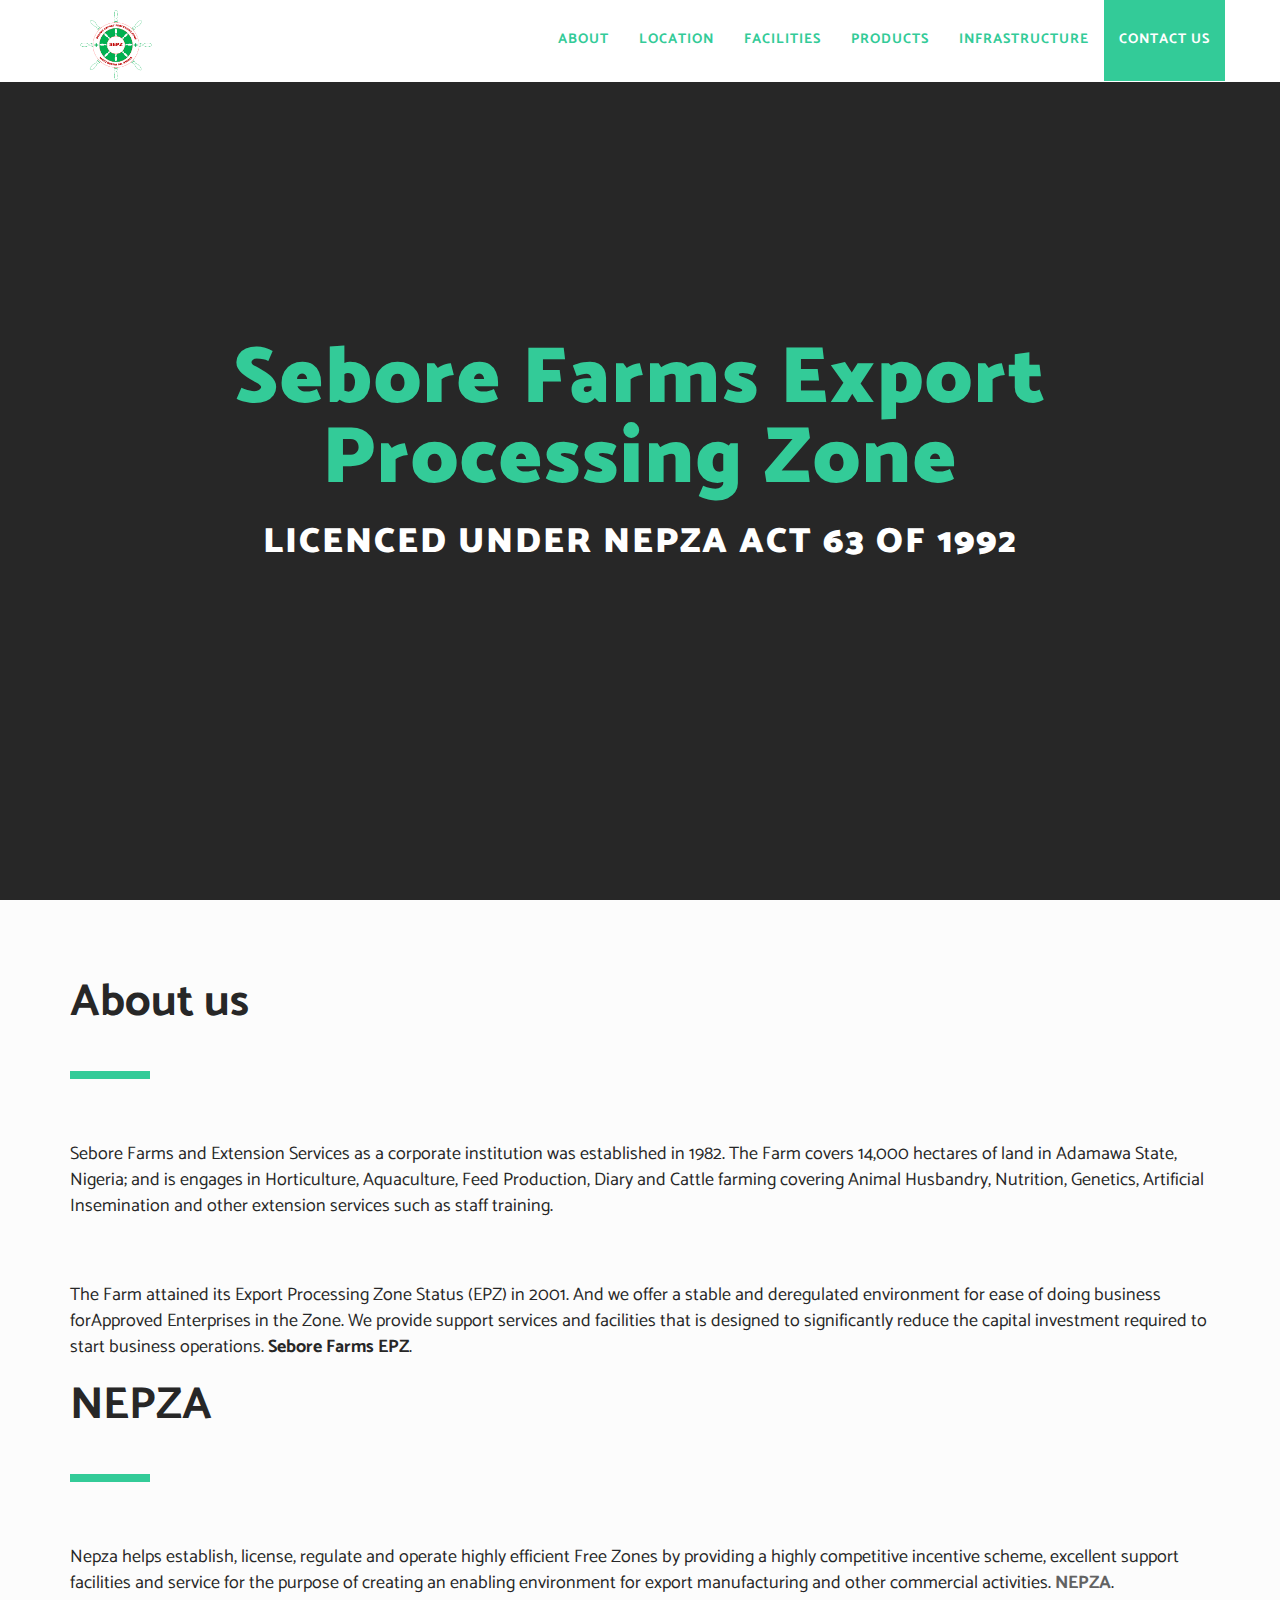
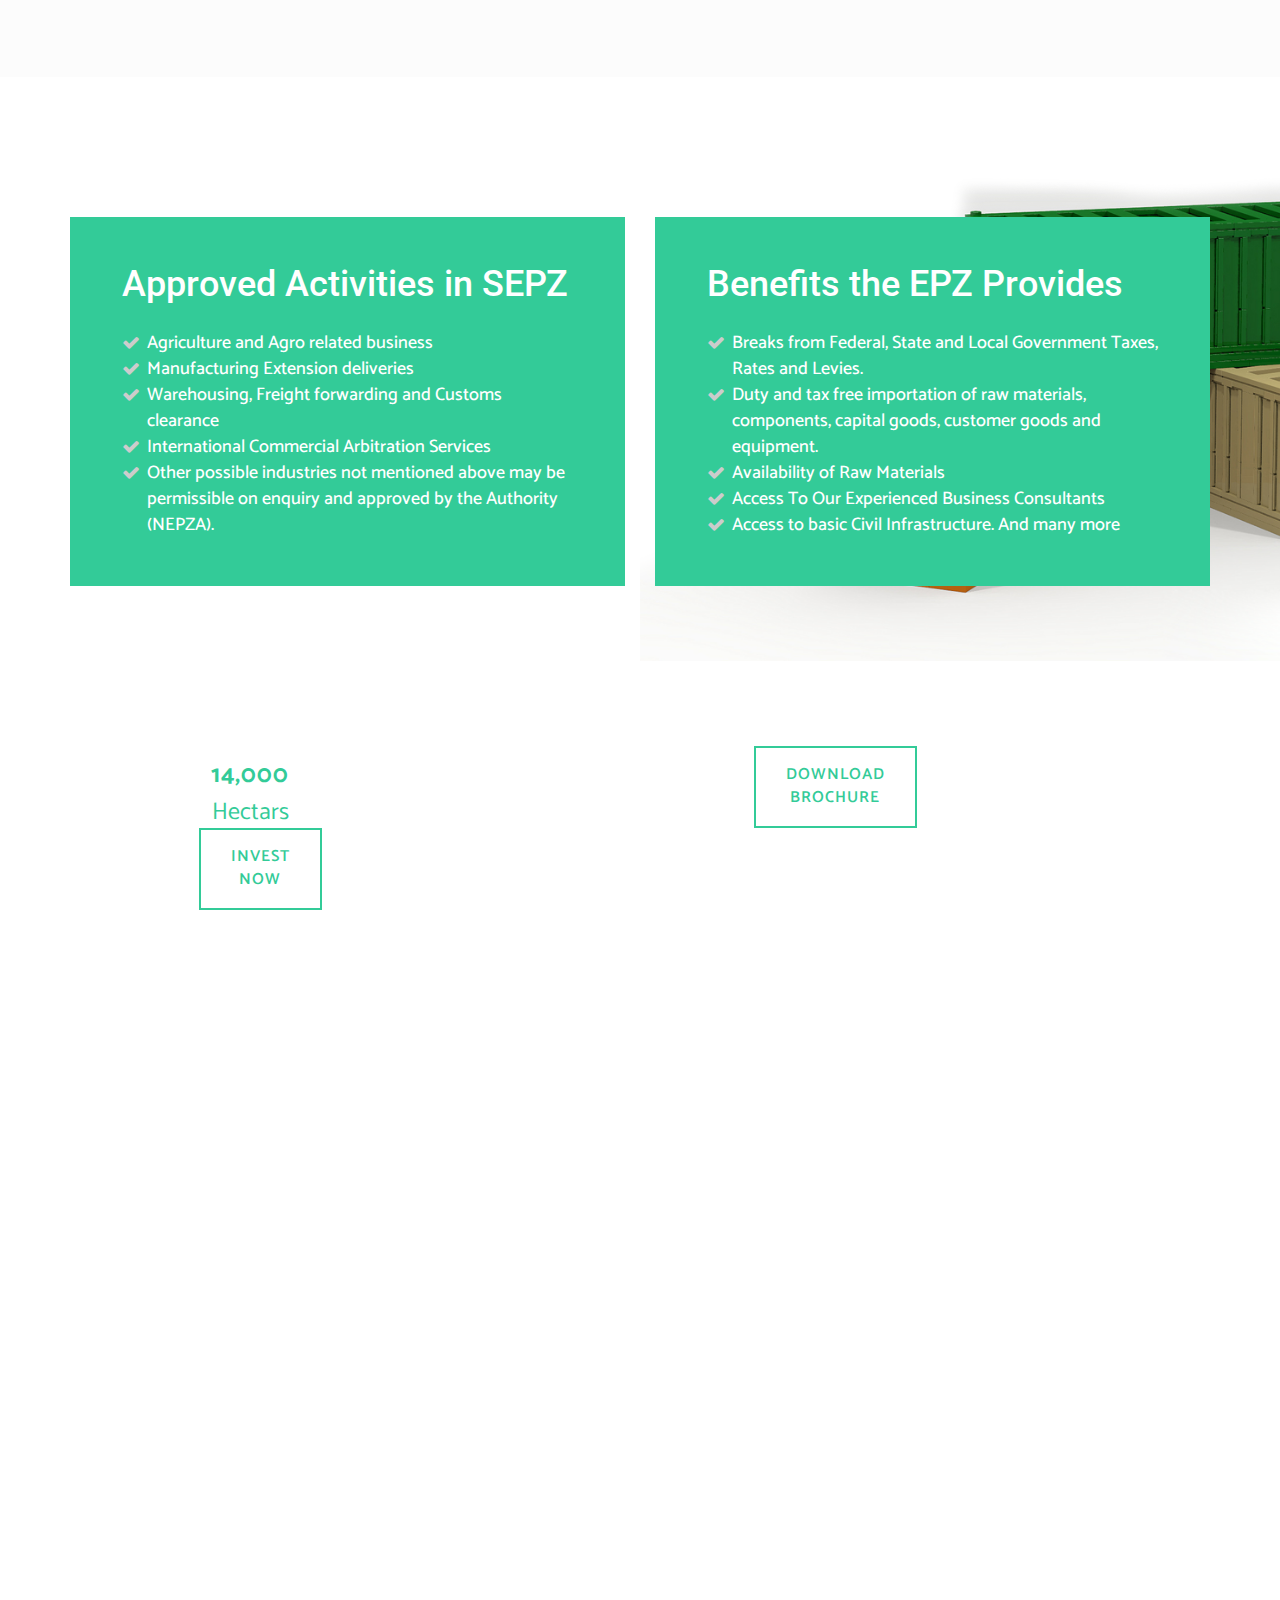
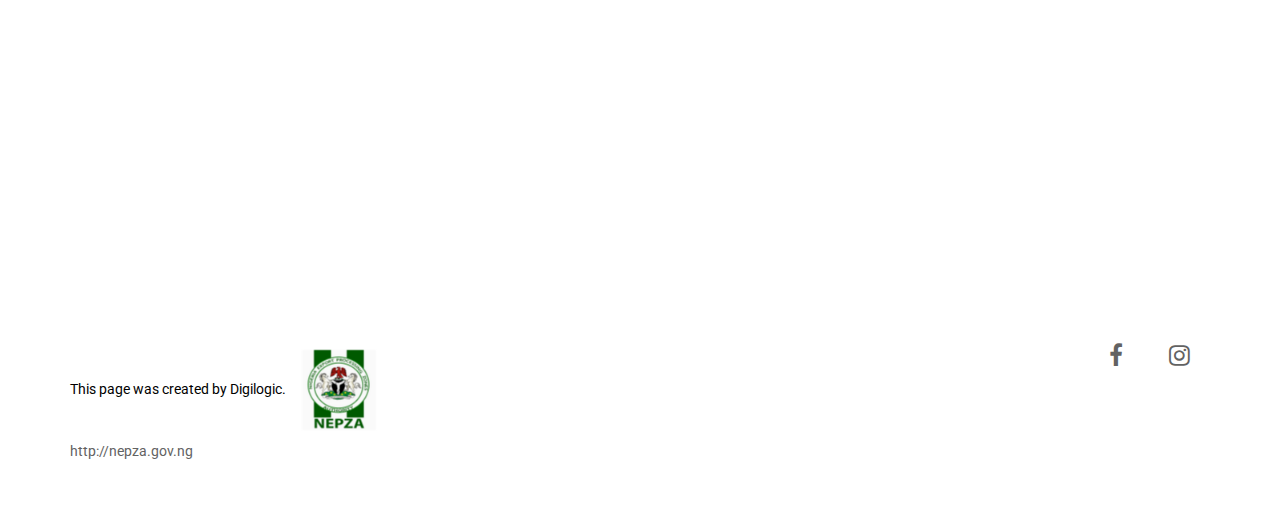
==== index.html @ bd15d23a "update" ====
<!--
Sebore website by Abba Barde
-->

<!DOCTYPE html>
<!--[if lt IE 7]>      <html class="no-js lt-ie9 lt-ie8 lt-ie7" lang="en"> <![endif]-->
<!--[if IE 7]>         <html class="no-js lt-ie9 lt-ie8" lang="en"> <![endif]-->
<!--[if IE 8]>         <html class="no-js lt-ie9" lang="en"> <![endif]-->
<!--[if gt IE 8]><!-->
<html class="no-js" lang="en">
<!--<![endif]-->

<head>
  <meta charset="utf-8">
  <meta name="viewport" content="width=device-width, initial-scale=1.0, maximum-scale=1">
  <meta http-equiv="X-UA-Compatible" content="IE=edge">

  <!-- Title, icon, description and keywords -->
  <title>Sebore EPZ</title>
  <link rel="shortcut icon" href="res/images/Sebore Logo.ico">
  <meta name="description" content="Sebore Farms Export Processing Zone.">
  <meta name="keywords" content="Farm, Sebore, Mayo Belwa, Nigeria, EPZ, Customs, Export">

  <!-- Social media tags -->
  <!-- Open Graph -->
  <meta property="og:title" content="SeboreFarms">
  <meta property="og:description" content="Sebore Farms Export Processing Zone.">
  <meta property="og:image" content="https://sebore-epz.com.com/res/images/logos/light-social.jpg">
  <meta property="og:url" content="https://sebore-epz.com">
  <!-- Twitter -->
  <meta name="twitter:card" content="summary_large_image">
  <meta name="twitter:site" content="@Sebore_farms">
  <!-- Google+ -->
  <meta itemprop="name" content="SeboreFarms">
  <meta itemprop="description" content="Sebore Farms Export Processing Zone.">
  <meta itemprop="image" content="https://sebore-epz.com/res/images/logos/light-social.jpg">

  <!-- Browser themes -->
  <meta name="theme-color" content="#000">

  <!-- Bootstrap -->
  <link rel="stylesheet" href="res/css/bootstrap.min.css">

  <!-- Font Icons -->
  <link rel="stylesheet" href="res/css/font-awesome.min.css">

  <!-- Plugins -->
  <link rel="stylesheet" href="res/css/flickity.min.css">
  <link rel="stylesheet" href="res/css/magnific-popup.css">

  <!-- Main styles -->
  <link rel="stylesheet" href="res/css/main.css">
  <link rel="stylesheet" href="res/css/style.css">
  <link rel="stylesheet" href="res/css/aboutsection.css">

  <!-- Color skin -->
  <link rel="stylesheet" href="res/css/color_red.css">

  <!-- Modernizr JS for IE8 support of HTML5 elements and media queries -->
  <!--[if lt IE 8]>
  <script src="res/js/modernizr.min.js"></script>
  <![endif]-->
</head>

<body id="page-top">
  <!-- Navigation Start -->
  <nav id="navigation" class="navbar navbar-fixed-top bg-white">
    <div class="container">
      <div class="row">
        <div class="navbar-header col-lg-3">
          <button type="button" class="navbar-toggle collapsed" data-toggle="collapse" data-target="#navbar">
            <span class="sr-only">Toggle navigation</span>
            <span class="icon-bar"></span>
            <span class="icon-bar"></span>
            <span class="icon-bar"></span>
          </button>

          <a class="navbar-brand font-family-alt letter-spacing-1 text-extra-large text-uppercase page-scroll" href="#home-bg-slideshow">
            <img class="logo-navbar-dark" src="res/images/Sebore Logo.png" alt="SeboreFarms" href="#home-bg-slideshow"/>
            <img class="logo-navbar-white" src="res/images/Sebore Logo.png" alt="SeboreFarms" href="#home-bg-slideshow"/>
          </a>
        </div>
        <!-- //.navbar-header -->

        <div id="navbar" class="navbar-collapse collapse col-lg-9 pull-right bg-white">
          <ul class="nav navbar-nav font-family-alt letter-spacing-1 text-uppercase font-weight-700">
            <li><a href="#about" class="page-scroll text-green">About</a></li>
            <li><a href="#venue" class="page-scroll line-height-unset text-green">Location</a></li>
            <li><a href="facilities.html" class="page-scroll line-height-unset text-green">Facilities</a></li>
            <li><a href="products.html" class="page-scroll line-height-unset text-green">Products</a></li>
            <li><a href="infrastructure.html" class="page-scroll line-height-unset text-green">Infrastructure</a></li>
            <li class="bg-green">
              <a href="contact.html" class="line-height-unset width-100">
                Contact Us
              </a>
            </li>
          </ul>
        </div>
        <!-- //.navbar-collapse -->
      </div>
      <!-- //.row -->
    </div>
    <!-- //.container -->
  </nav>
  <!-- //Navigation End -->



  <!-- Section - Home Start -->
  <section id="home-bg-slideshow" class="bg-gray-dark-2 height-100 no-padding overflow-hidden width-100">
    <!-- BG Slideshow -->
    <div class="bg-slideshow-wrapper flexslider height-100 no-border no-border-radius no-margin width-100">
      <div class="slides height-100 width-100">
        <div class="bg-cover bg-overlay-green-7 display-block height-100 width-100">
          <div class="display-table height-100 position-absolute position-top position-left width-100">
            <div class="display-table-cell vertical-align-middle">
              <div class="container">
                <div class="row">
                  <div class="col-md-10 col-md-offset-1 text-center">
                    <h2 class="font-family-alt font-weight-900 letter-spacing-2 text-white xs-title-extra-large sm-title-extra-large-3 title-extra-large-5">
                      <span class="text-green">Sebore Farms Export Processing Zone</span>
                    </h2>
                    <br>
                    <h3 class="font-weight-700 letter-spacing-2 text-white xs-title-large sm-title-extra-large title-extra-large-3">

                    </h3>
                    <!-- <p class="font-family-alt text-white sm-title-small title-medium">
                      at
                    </p> -->
                    <h4 class="font-family-alt font-weight-900 letter-spacing-2 text-uppercase text-white xs-title-small sm-title-medium title-extra-large">
                      LICENCED UNDER NEPZA ACT 63 OF 1992
                    </h4>
                    <!-- <br>
                    <a href="/register/" class="btn btn-base-color sm-btn-medium btn-large">
                      Register Now
                    </a> -->
                  </div>
                  <!-- //.col-md-10 -->
                </div>
                <!-- //.row -->
              </div>
              <!-- //.container -->
            </div>
            <!-- //.display-table-cell -->
          </div>
          <!-- //.display-table -->
        </div>
    </div>
    <!-- //.bg-slideshow-wrapper -->
  </section>




  <!-- Section - About Start -->
  <section id="about" class="bg-white-3 pull-up">
    <div class="container">
      <div class="row">
        <div class="col-sm-12 col-md-12">
          <h2 class="font-family-alt font-weight-700 sm-title-large title-extra-large-2 text-gray-dark-2">
            About us
          </h2>
          <span class="bg-green margin-4 no-margin-bottom no-margin-rl separator-line-extra-thick-long"></span>
          <div class="row">
            <div class="col-md-12">
              <p class="font-family-alt margin-5-5 no-margin-bottom no-margin-rl sm-text-large text-extra-large text-gray-dark-2">
                Sebore Farms and Extension Services as a corporate institution was established in 1982. The Farm covers 14,000 hectares of land in Adamawa State, Nigeria; and is engages in Horticulture, Aquaculture, Feed Production, Diary and Cattle farming covering Animal Husbandry, Nutrition, Genetics, Artificial Insemination and other extension services such as staff training.
              </p>

              <p class="font-family-alt margin-5-5 no-margin-bottom no-margin-rl sm-text-large text-extra-large text-gray-dark-2">
                The Farm attained its Export Processing Zone Status (EPZ) in 2001. And we offer a stable and deregulated environment for ease of doing business forApproved Enterprises in the Zone. We provide support services and facilities that is designed to significantly reduce the capital investment required to start business operations.
               <b>Sebore Farms EPZ</b>.

               <!-- <div id="banner-registration" class="col-sm-6 xs-margin-8 xs-no-margin-bottom xs-no-margin-rl text-center">
          <a href="/res/insider_guide.pdf" class="btn btn-outline-green sm-btn-medium btn-large no-margin-rl">
            <span>Download<br>Flyer</span>
          </a>
        </div> -->
              </p>
              <br>
              <h2 class="font-family-alt font-weight-700 sm-title-large title-extra-large-2 text-gray-dark-2">
           NEPZA
          </h2>
          <span class="bg-green margin-4 no-margin-bottom no-margin-rl separator-line-extra-thick-long"></span>
              <p class="font-family-alt margin-5-5 no-margin-bottom no-margin-rl sm-text-large text-extra-large text-gray-dark-2">
                Nepza helps establish, license, regulate and operate highly efficient Free Zones by providing a highly competitive incentive scheme, excellent support facilities and service for the purpose of creating an enabling environment for export manufacturing and other commercial activities.
               <b><a href="http://www.nepza.gov.ng" >NEPZA</a></b>.

            </div>
            <!-- //.col-sm-6 -->
          </div>
          <!-- //.row -->
        </div>
        <!-- //.col-sm-6 -->

        <div class="col-sm-6 col-md-4 col-md-offset-1 xs-margin-8 xs-no-margin-rl xs-no-margin-bottom">
          <div class="testimonial">
            <!-- <div class="bg-white border border-gray-light border-round padding-5 width-100">
              <h4 class="font-weight-700 font-family-alt">
                Project Overview
              </h4>
              <br>
              <p class="no-margin text-gray-dark- text-large">
                Sebore Farms Export Processing Zone (EPZ) is strategically planning to become an industrial Hub for foreign companies looking to establish factories and other production facilities in Nigeria.
                <h5 class="font-weight-600 font-family-alt"> Benefits Sebore EPZ Provides To Investors</h5>
                <ul>
                  <li>Accommodation facilities</li>
                </ul>
              </p>
            </div> -->
            <!-- //.bg-white -->
          </div>
          <!-- //.testimonial -->
        </div>
        <!-- //.col-sm-6 -->
      </div>
    </div>
    <!-- //.container -->
  </section>



  <section class="about-us-wrap section-padding">
    <div class="container">
      <div class="row">

        <div class="col-sm-6 col-xs-12">
          <div class="about-us-content capabilities">
            <div class="about-content-block">
              <h3>Approved Activities in SEPZ</h3>
              <ul class="font-family-alt margin-5-5 no-margin-bottom no-margin-rl sm-text-large text-extra-large ">
                <li>Agriculture and Agro related business</li>
                <li>Manufacturing Extension deliveries</li>
                <li>Warehousing, Freight forwarding and Customs clearance</li>
                <li>International Commercial Arbitration Services</li>
                <li>Other possible industries not mentioned above may be permissible on enquiry and approved by the Authority (NEPZA).</li>
              </ul>
            </div>

          </div><!-- /about-us-content -->
        </div><!--/.col-->

        <div class="col-sm-6 col-xs-12">
          <div class="about-us-content capabilities">
            <div class="about-content-block">
              <h3>Benefits the EPZ Provides</h3>
              <ul class="font-family-alt margin-5-5 no-margin-bottom no-margin-rl sm-text-large text-extra-large">
                <li>Breaks from Federal, State and Local Government Taxes, Rates and Levies.</li>
                <li>Duty and tax free importation of raw materials, components, capital goods, customer goods and equipment.</li>
                <li>Availability of Raw Materials</li>
                <li>Access To Our Experienced Business Consultants</li>
                <li>Access to basic Civil Infrastructure. And many more</li>
              </ul>
            </div>

          </div><!-- /about-us-content -->
        </div><!--/.col-->

      </div><!-- /.row -->
    </div><!-- /.container -->

  </section>
  <!-- /About-us-wrap -->

  <!-- Section - Event banner start -->
  <section id="event-banner" class="bg-white pull-up">
    <div class="container">
      <div class="row">
        <div class="col-sm-4 text-center">
          <!-- <i class="fa fa-map display-block text-green title-extra-large-2"></i> -->
          <span style="font-size: 24px !important;" class="display-block font-family-alt text-green font-weight-700 letter-spacing-1 margin-5 no-margin-bottom no-margin-rl text-large text-uppercase">
            14,000
          </span>
          <p style="font-size: 24px !important;" class="margin-3 font-family-alt text-green no-margin-bottom no-margin-rl title-small text-gray-dark-2 ">
             Hectars<br>

          </p>
        </div>


        <div id="banner-registration" class="col-sm-4 text-center">
          <a href="Brochure.pdf" target="_blank" class="btn btn-outline-green sm-btn-medium btn-large no-margin-rl">
            <span>Download<br>Brochure</span>
          </a>
        </div>

      </div>

      <div id="banner-registration" class="col-sm-4 text-center">
        <a href="SEBORE EPZ INVESTORS APPLICATION FORM.pdf" target="_blank" class="btn btn-outline-green sm-btn-medium btn-large no-margin-rl">
          <span>Invest<br>Now</span>
        </a>
      </div>

    </div>

    </div>
  </section>
  <!-- //Section - Event banner end -->

  <section id="venue" class="bg-cover bg-overlay-green-4 display-table height-100 no-padding width-100">
    <div class="display-table-cell vertical-align-middle">
      <div class="container">
        <div class="row">
          <div class="col-md-8 col-md-offset-2 text-center">
            <h3 class="display-block font-family-alt font-weight-900 letter-spacing-2 text-uppercase text-white xs-title-extra-large-4 title-extra-large-4">
              Location
            </h3>
            <br>
            <p class="font-family-alt letter-spacing-1 margin-3 no-margin-bottom no-margin-rl text-white xs-title-small title-large text-uppercase font-weight-700">
              Mayo Belwa,<br>
              Adamawa
            </p>
            <br>
            <a href="https://goo.gl/maps/7FGBiSZ8nSP2" target="_blank"
                class="btn btn-outline-white sm-btn-medium btn-large margin-4-5 no-margin-bottom no-margin-rl">
              View location on map
            </a>
          </div>
          <!-- //.col-md-8 -->
        </div>
        <!-- //.row -->
      </div>
      <!-- //.container -->
    </div>
    <!-- //.display-table-cell -->
  </section>
  <!-- //Section - Venue End -->


  <!-- Footer Start -->
  <footer class="footer bg-white">
    <div class="container">
      <div class="row">
        <div class="col-sm-4">

          <!-- //.footer-logo -->
          <p class="disclaimer xs-text-center">
            This page was created by Digilogic.
            <img src="res/images/nepzalogo.png" height="100px" width="100px">
            <a href="#">http://nepza.gov.ng</a>
          </p>
          <!-- //.disclaimer -->
        </div>
        <!-- //.col-sm-4 -->

        <div class="col-sm-8">
          <div class="footer-social text-right">
            <ul class="list-inline list-unstyled no-margin xs-text-center xs-title-small title-medium">
              <li><a href="https://facebook.com/SeboreFarms"><i class="fa fa-facebook"></i></a></li>
              <li><a href="https://instagram.com/SeboreFarms"><i class="fa fa-instagram"></i></a></li>
            </ul>
          </div>
          <!-- //.footer-social -->
        </div>
        <!-- //.col-sm-8 -->
      </div>
      <!-- //.row -->
    </div>
    <!-- //.container -->
  </footer>
  <!-- //Footer End -->


  <!-- Scroll to top -->
  <a href="#page-top" class="page-scroll scroll-to-top"><i class="fa fa-angle-up"></i></a>


  <!-- jQuery -->
  <script src="res/js/jquery.min.js"></script>

  <!-- Bootstrap -->
  <script src="res/js/bootstrap.min.js"></script>

  <!-- Plugins -->
  <script src="res/js/pace.min.js"></script>
  <script src="res/js/debouncer.min.js"></script>
  <script src="res/js/jquery.easing.min.js"></script>
  <script src="res/js/jquery.inview.min.js"></script>
  <script src="res/js/jquery.matchHeight.js"></script>
  <script src="res/js/isotope.pkgd.min.js"></script>
  <script src="res/js/imagesloaded.pkgd.min.js"></script>
  <script src="res/js/flickity.pkgd.min.js"></script>
  <script src="res/js/jquery.magnific-popup.min.js"></script>
  <script src="res/js/jquery.validate.min.js"></script>

  <!-- BG slideshow -->
  <script src="res/js/jquery.flexslider.min.js"></script>

  <!-- BG Parallax JS -->
  <script src="res/js/TweenMax.min.js"></script>
  <script src="res/js/ScrollMagic.min.js"></script>
  <script src="res/js/animation.gsap.min.js"></script>

  <!-- Theme -->
  <script src="res/js/main.js"></script>

  <!-- Countdown -->
  <script src="res/js/jquery.countdown.min.js"></script>
  <script src="res/js/countdown.js"></script>

</body>

</html>
---- res/css/main.css ----
@import url(https://fonts.googleapis.com/css?family=Roboto:300,400,700);
@import url(https://fonts.googleapis.com/css?family=Catamaran:400,700,900);

body,
html,
ul {
  margin: 0;
  padding: 0
}
ol {
  padding-left: 0
}

.features-box p,
img {
  -webkit-backface-visibility: hidden
}

body,
html {
  height: 100%
}

body {
  color: #000;
  font-family: Roboto, sans-serif;
  font-size: 14px;
  -webkit-font-smoothing: antialiased;
  line-height: 23px;
  overflow-x: hidden
}

p {
  font-size: 16px
}

a,
a:active {
  color: #626262;
  text-decoration: none
}

a:focus,
a:hover {
  color: #272727;
  text-decoration: none
}

a:focus {
  outline: 0!important
}

img {
  height: auto;
  max-width: 100%;
  padding:10px;
}

video {
  background-size: cover;
  display: table-cell;
  vertical-align: middle;
  width: 100%
}

dl,
ol,
ul {
  list-style-position: outside
}

ul {
  list-style: none
}

iframe {
  border: 0
}

input,
select,
textarea {
  letter-spacing: 1px;
  margin: 0 0 20px;
  max-width: 100%;
  padding: 8px 15px;
  resize: none;
  width: 100%;
  border: 2px solid rgba(0, 0, 0, .13)!important;
  font-size: 13px
}

input[type=button],
input[type=text],
input[type=email],
input[type=search],
input[type=password],
input[type=submit],
select,
textarea {
  -webkit-appearance: none;
  -moz-appearance: none;
  appearance: none;
  border-radius: 0;
  -webkit-transition: border .2s ease-in-out;
  -moz-transition: border .2s ease-in-out;
  -o-transition: border .2s ease-in-out;
  transition: border .2s ease-in-out;
  padding: 12px 24px
}

input:focus,
textarea:focus {
  border: 1px solid #989898;
  outline: 0
}

input[type=submit] {
  width: auto
}

select {
  color: #272727;
  outline: 0
}

select::-ms-expand {
  display: none
}

.select-wrapper {
  background: url(../images/icons/select-arrow.png) 97% 50% no-repeat #fff;
  box-shadow: none;
  margin-bottom: 20px;
  overflow: hidden;
  width: 100%
}

.select-wrapper select {
  background-color: transparent;
  background-image: none;
  cursor: pointer;
  margin-bottom: 0
}

form .error {
  border-color: #c00!important
}

form label.error {
  display: none!important
}

::selection {
  background: #dfdfdf;
  color: #000
}

::-moz-selection {
  background: #dfdfdf;
  color: #000
}

::-webkit-input-placeholder {
  color: #666!important;
  font-size: 13px;
  text-overflow: ellipsis
}

:-moz-placeholder {
  color: #666!important;
  font-size: 13px;
  opacity: 1;
  text-overflow: ellipsis
}

:-ms-input-placeholder {
  color: #666!important;
  font-size: 13px;
  opacity: 1;
  text-overflow: ellipsis
}

::-webkit-scrollbar {
  width: 12px
}

::-webkit-scrollbar-track {
  -webkit-box-shadow: inset 0 0 6px rgba(0, 0, 0, .3);
  -moz-box-shadow: inset 0 0 6px rgba(0, 0, 0, .3);
  box-shadow: inset 0 0 6px rgba(0, 0, 0, .3)
}

::-webkit-scrollbar-thumb {
  background: rgba(210, 210, 210, .8);
  -webkit-box-shadow: inset 0 0 6px rgba(0, 0, 0, .5);
  -moz-box-shadow: inset 0 0 6px rgba(0, 0, 0, .5);
  box-shadow: inset 0 0 6px rgba(0, 0, 0, .5)
}

::-webkit-scrollbar-thumb:window-inactive {
  background: rgba(210, 210, 210, .4)
}

h1,
h2,
h3,
h4,
h5,
h6 {
  margin: 0;
  padding: 0
}

.text-extra-small {
  font-size: 10px!important;
  line-height: 15px!important
}

.text-small {
  font-size: 11px!important;
  line-height: 20px!important
}

.text-medium {
  font-size: 14px!important;
  line-height: 22px!important
}

.text-large {
  font-size: 15px!important;
  line-height: 24px!important
}

.text-extra-large {
  font-size: 18px!important;
  line-height: 26px!important
}

.title-small {
  font-size: 20px!important;
  line-height: 30px!important
}

.title-medium {
  font-size: 24px!important;
  line-height: 32px!important
}

.title-large {
  font-size: 28px!important;
  line-height: 34px!important
}

.title-extra-large {
  font-size: 35px!important;
  line-height: 38px!important
}

.title-extra-large-2 {
  font-size: 45px!important;
  line-height: 45px!important
}

.title-extra-large-3 {
  font-size: 50px!important;
  line-height: 50px!important
}

.title-extra-large-4 {
  font-size: 70px!important;
  line-height: 70px!important
}

.title-extra-large-5 {
  font-size: 80px!important;
  line-height: 80px!important
}

.title-big {
  font-size: 100px!important;
  line-height: 100px!important
}

.title-big-2 {
  font-size: 125px!important;
  line-height: 125px!important
}

.title-big-3 {
  font-size: 150px!important;
  line-height: 150px!important
}

.font-family-base {
  font-family: Roboto, sans-serif!important
}

.btn,
.font-family-alt {
  font-family: Catamaran, sans-serif!important
}

.font-weight-100 {
  font-weight: 100!important
}

.font-weight-300 {
  font-weight: 300!important
}

.font-weight-400 {
  font-weight: 400!important
}

.font-weight-600 {
  font-weight: 600!important
}

.font-weight-700 {
  font-weight: 700!important
}

.font-weight-900 {
  font-weight: 900!important
}

.letter-spacing-1 {
  letter-spacing: 1px!important
}

.letter-spacing-2 {
  letter-spacing: 2px!important
}

.letter-spacing-3 {
  letter-spacing: 3px!important
}

.letter-spacing-4 {
  letter-spacing: 4px!important
}

.letter-spacing-5 {
  letter-spacing: 5px!important
}

.letter-spacing-6 {
  letter-spacing: 6px!important
}

.letter-spacing-7 {
  letter-spacing: 7px!important
}

.letter-spacing-8 {
  letter-spacing: 8px!important
}

.letter-spacing-9 {
  letter-spacing: 9px!important
}

.letter-spacing-10 {
  letter-spacing: 10px!important
}

.no-letter-spacing {
  letter-spacing: 0!important
}

.line-height-none {
  line-height: 0!important
}

.line-height-unset {
  line-height: unset!important
}

.text-decoration-line-through {
  text-decoration: line-through!important
}

.text-decoration-underline {
  text-decoration: underline!important
}

.text-transform-none {
  text-transform: none!important
}

.text-transform-unset {
  text-transform: unset!important
}

.word-wrap {
  word-wrap: break-word
}

.bg-cover,
.bg-fix,
.bg-parallax {
  background-repeat: no-repeat!important;
  overflow: hidden;
  background-position: center center!important;
  position: relative;
  background-size: cover!important
}

.bg-fix {
  -webkit-animation-duration: 0s;
  -webkit-animation-fill-mode: none;
  background-attachment: fixed!important
}

.bg-parallax {
  height: 150%;
  top: -75%
}

.bg-position-top {
  background-position: right top!important
}

.bg-position-right {
  background-position: right center!important
}

.bg-position-left {
  background-position: left center!important
}

.bg-hover-transparent:hover {
  background-color: transparent!important
}

.bg-overlay-black-1,
.bg-overlay-black-2,
.bg-overlay-black-3,
.bg-overlay-black-4,
.bg-overlay-black-5,
.bg-overlay-black-6,
.bg-overlay-black-7,
.bg-overlay-black-8,
.bg-overlay-black-9,
.bg-overlay-gray-1,
.bg-overlay-gray-2,
.bg-overlay-gray-3,
.bg-overlay-gray-4,
.bg-overlay-gray-5,
.bg-overlay-gray-6,
.bg-overlay-gray-7,
.bg-overlay-gray-8,
.bg-overlay-gray-9 {
  position: relative
}

.bg-overlay-black-1:before,
.bg-overlay-black-2:before,
.bg-overlay-black-3:before,
.bg-overlay-black-4:before,
.bg-overlay-black-5:before,
.bg-overlay-black-6:before,
.bg-overlay-black-7:before,
.bg-overlay-black-8:before,
.bg-overlay-black-9:before,
.bg-overlay-gray-1:before,
.bg-overlay-gray-2:before,
.bg-overlay-gray-3:before,
.bg-overlay-gray-4:before,
.bg-overlay-gray-5:before,
.bg-overlay-gray-6:before,
.bg-overlay-gray-7:before,
.bg-overlay-gray-8:before,
.bg-overlay-gray-9:before {
  content: '';
  display: block;
  height: 100%;
  left: 0;
  position: absolute;
  top: 0;
  width: 100%
}

.bg-overlay-black-1:before {
  background: rgba(0, 0, 0, .1)!important
}

.bg-overlay-black-2:before {
  background: rgba(0, 0, 0, .2)!important
}

.bg-overlay-black-3:before {
  background: rgba(0, 0, 0, .3)!important
}

.bg-overlay-black-4:before {
  background: rgba(0, 0, 0, .4)!important
}

.bg-overlay-black-5:before {
  background: rgba(0, 0, 0, .5)!important
}

.bg-overlay-black-6:before {
  background: rgba(0, 0, 0, .6)!important
}

.bg-overlay-black-7:before {
  background: rgba(0, 0, 0, .7)!important
}

.bg-overlay-black-8:before {
  background: rgba(0, 0, 0, .8)!important
}

.bg-overlay-black-9:before {
  background: rgba(0, 0, 0, .9)!important
}

.bg-overlay-gray-1:before {
  background: rgba(37, 37, 37, .1)!important
}

.bg-overlay-gray-2:before {
  background: rgba(37, 37, 37, .2)!important
}

.bg-overlay-gray-3:before {
  background: rgba(37, 37, 37, .3)!important
}

.bg-overlay-gray-4:before {
  background: rgba(37, 37, 37, .4)!important
}

.bg-overlay-gray-5:before {
  background: rgba(37, 37, 37, .5)!important
}

.bg-overlay-gray-6:before {
  background: rgba(37, 37, 37, .6)!important
}

.bg-overlay-gray-7:before {
  background: rgba(37, 37, 37, .7)!important
}

.bg-overlay-gray-8:before {
  background: rgba(37, 37, 37, .8)!important
}

.bg-overlay-gray-9:before {
  background: rgba(37, 37, 37, .9)!important
}

.border {
  border: 1px solid rgba(0, 0, 0, .1)!important
}

.border-top {
  border-top: 1px solid rgba(0, 0, 0, .1)
}

.border-right {
  border-right: 1px solid rgba(0, 0, 0, .1)
}

.border-bottom {
  border-bottom: 1px solid rgba(0, 0, 0, .1)
}

.border-left {
  border-left: 1px solid rgba(0, 0, 0, .1)
}

.border-thick {
  border-width: 2px!important
}

.border-medium-thick {
  border-width: 3px!important
}

.border-extra-thick {
  border-width: 4px!important
}

.no-border-tb,
.no-border-top {
  border-top: none!important
}

.no-border-bottom,
.no-border-tb {
  border-bottom: none!important
}

.no-border-right,
.no-border-rl {
  border-right: none!important
}

.no-border-left,
.no-border-rl {
  border-left: none!important
}

.border-circle {
  border-radius: 50%!important
}

.border-round {
  border-radius: 3px!important
}

.no-border {
  border: none!important
}

.no-border-radius {
  border-radius: 0!important
}

.button {
  margin-top: 0;
  margin-bottom: 0
}

.btn {
  border: 2px solid transparent;
  border-radius: 0;
  display: inline-block;
  font-size: 12px;
  font-weight: 600;
  letter-spacing: 1px;
  margin-right: 15px;
  padding: 8px 20px 9px;
  text-transform: uppercase;
  width: auto;
  -webkit-transition: all .2s ease-in-out;
  -moz-transition: all .2s ease-in-out;
  -o-transition: all .2s ease-in-out;
  transition: all .2s ease-in-out
}

.btn:hover {
  background-color: transparent
}

.btn:focus {
  border-width: 2px!important
}

.btn i {
  margin-right: 5px
}

.btn-round {
  border-radius: 4px!important
}

.btn.btn-extra-small {
  font-size: 9px;
  padding: 4px 12px 3px
}

.btn.btn-small {
  font-size: 11px;
  padding: 5px 14px
}

.btn.btn-medium {
  font-size: 14px;
  padding: 10px 22px
}

.btn.btn-large {
  font-size: 16px;
  padding: 16px 30px
}

.btn.btn-extra-large {
  font-size: 18px;
  padding: 18px 35px
}

.btn.btn-hover-transparent:hover {
  background-color: transparent!important
}

.btn.btn-border-thin,
.btn.btn-border-thin:focus {
  border-width: 1px!important
}

.btn.btn-border-thick,
.btn.btn-border-thick:focus {
  border-width: 4px!important
}

.display-block {
  display: block!important
}

.display-inherit {
  display: inherit!important
}

.display-inline {
  display: inline!important
}

.display-inline-block {
  display: inline-block!important
}

.display-none {
  display: none!important
}

.display-table {
  display: table!important
}

.display-table-cell {
  display: table-cell!important
}

.ease {
  -webkit-transition: all .2s ease-in-out;
  -moz-transition: all .2s ease-in-out;
  -o-transition: all .2s ease-in-out;
  transition: all .2s ease-in-out
}

.title-sideline-base-color,
.title-sideline-black,
.title-sideline-blue,
.title-sideline-gray,
.title-sideline-gray-dark,
.title-sideline-gray-dark-2,
.title-sideline-gray-light,
.title-sideline-gray-light-2,
.title-sideline-green,
.title-sideline-green-2,
.title-sideline-orange,
.title-sideline-orange-2,
.title-sideline-pink,
.title-sideline-purple,
.title-sideline-red,
.title-sideline-white,
.title-sideline-white-2,
.title-sideline-white-3,
.title-strikethrough-base-color,
.title-strikethrough-black,
.title-strikethrough-blue,
.title-strikethrough-gray,
.title-strikethrough-gray-dark,
.title-strikethrough-gray-dark-2,
.title-strikethrough-gray-light,
.title-strikethrough-gray-light-2,
.title-strikethrough-green,
.title-strikethrough-green-2,
.title-strikethrough-orange,
.title-strikethrough-orange-2,
.title-strikethrough-pink,
.title-strikethrough-purple,
.title-strikethrough-red,
.title-strikethrough-white,
.title-strikethrough-white-2,
.title-strikethrough-white-3,
.title-underline-base-color,
.title-underline-black,
.title-underline-blue,
.title-underline-gray,
.title-underline-gray-dark,
.title-underline-gray-dark-2,
.title-underline-gray-light,
.title-underline-gray-light-2,
.title-underline-green,
.title-underline-green-2,
.title-underline-orange,
.title-underline-orange-2,
.title-underline-pink,
.title-underline-purple,
.title-underline-red,
.title-underline-thick-base-color,
.title-underline-thick-black,
.title-underline-thick-blue,
.title-underline-thick-gray,
.title-underline-thick-gray-dark,
.title-underline-thick-gray-dark-2,
.title-underline-thick-gray-light,
.title-underline-thick-gray-light-2,
.title-underline-thick-green,
.title-underline-thick-green-2,
.title-underline-thick-orange,
.title-underline-thick-orange-2,
.title-underline-thick-pink,
.title-underline-thick-purple,
.title-underline-thick-red,
.title-underline-thick-white,
.title-underline-thick-white-2,
.title-underline-thick-white-3,
.title-underline-white,
.title-underline-white-2,
.title-underline-white-3 {
  display: inline-block
}

.title-sideline-base-color,
.title-sideline-black,
.title-sideline-blue,
.title-sideline-gray,
.title-sideline-gray-dark,
.title-sideline-gray-dark-2,
.title-sideline-gray-light,
.title-sideline-gray-light-2,
.title-sideline-green,
.title-sideline-green-2,
.title-sideline-orange,
.title-sideline-orange-2,
.title-sideline-pink,
.title-sideline-purple,
.title-sideline-red,
.title-sideline-white,
.title-sideline-white-2,
.title-sideline-white-3,
.title-strikethrough-base-color,
.title-strikethrough-black,
.title-strikethrough-blue,
.title-strikethrough-gray,
.title-strikethrough-gray-dark,
.title-strikethrough-gray-dark-2,
.title-strikethrough-gray-light,
.title-strikethrough-gray-light-2,
.title-strikethrough-green,
.title-strikethrough-green-2,
.title-strikethrough-orange,
.title-strikethrough-orange-2,
.title-strikethrough-pink,
.title-strikethrough-purple,
.title-strikethrough-red,
.title-strikethrough-white,
.title-strikethrough-white-2,
.title-strikethrough-white-3 {
  position: relative
}

.title-underline-base-color,
.title-underline-black,
.title-underline-blue,
.title-underline-gray,
.title-underline-gray-dark,
.title-underline-gray-dark-2,
.title-underline-gray-light,
.title-underline-gray-light-2,
.title-underline-green,
.title-underline-green-2,
.title-underline-orange,
.title-underline-orange-2,
.title-underline-pink,
.title-underline-purple,
.title-underline-red,
.title-underline-white,
.title-underline-white-2,
.title-underline-white-3 {
  border-bottom: 2px solid transparent;
  padding-bottom: 3px
}

.title-underline-thick-base-color,
.title-underline-thick-black,
.title-underline-thick-blue,
.title-underline-thick-gray,
.title-underline-thick-gray-dark,
.title-underline-thick-gray-dark-2,
.title-underline-thick-gray-light,
.title-underline-thick-gray-light-2,
.title-underline-thick-green,
.title-underline-thick-green-2,
.title-underline-thick-orange,
.title-underline-thick-orange-2,
.title-underline-thick-pink,
.title-underline-thick-purple,
.title-underline-thick-red,
.title-underline-thick-white,
.title-underline-thick-white-2,
.title-underline-thick-white-3 {
  border-bottom: 5px solid transparent;
  padding-bottom: 4px
}

.title-sideline-base-color,
.title-sideline-black,
.title-sideline-blue,
.title-sideline-gray,
.title-sideline-gray-dark,
.title-sideline-gray-dark-2,
.title-sideline-gray-light,
.title-sideline-gray-light-2,
.title-sideline-green,
.title-sideline-green-2,
.title-sideline-orange,
.title-sideline-orange-2,
.title-sideline-pink,
.title-sideline-purple,
.title-sideline-red,
.title-sideline-white,
.title-sideline-white-2,
.title-sideline-white-3 {
  padding: 0
}

.title-sideline-base-color:before,
.title-sideline-black:before,
.title-sideline-blue:before,
.title-sideline-gray-dark-2:before,
.title-sideline-gray-dark:before,
.title-sideline-gray-light-2:before,
.title-sideline-gray-light:before,
.title-sideline-gray:before,
.title-sideline-green-2:before,
.title-sideline-green:before,
.title-sideline-orange-2:before,
.title-sideline-orange:before,
.title-sideline-pink:before,
.title-sideline-purple:before,
.title-sideline-red:before,
.title-sideline-white-2:before,
.title-sideline-white-3:before,
.title-sideline-white:before {
  content: '';
  margin-top: -2px;
  position: absolute;
  left: -20px;
  top: 50%;
  width: 12px;
  height: 4px
}

.title-strikethrough-base-color:before,
.title-strikethrough-black:before,
.title-strikethrough-blue:before,
.title-strikethrough-gray-dark-2:before,
.title-strikethrough-gray-dark:before,
.title-strikethrough-gray-light-2:before,
.title-strikethrough-gray-light:before,
.title-strikethrough-gray:before,
.title-strikethrough-green-2:before,
.title-strikethrough-green:before,
.title-strikethrough-orange-2:before,
.title-strikethrough-orange:before,
.title-strikethrough-pink:before,
.title-strikethrough-purple:before,
.title-strikethrough-red:before,
.title-strikethrough-white-2:before,
.title-strikethrough-white-3:before,
.title-strikethrough-white:before {
  content: '';
  display: block;
  margin-top: -1px;
  position: absolute;
  top: 50%;
  left: 0;
  width: 100%;
  height: 2px
}

.height-50 {
  height: 50%!important
}

.height-100 {
  height: 100%!important
}

.height-auto {
  height: auto!important
}

.min-height-100 {
  min-height: 100%
}

.img-box-shadow {
  box-shadow: 0 0 25px 0 rgba(0, 0, 0, .04)
}

.img-box-shadow-shallow {
  box-shadow: 0 0 20px 0 rgba(0, 0, 0, .06)
}

.img-box-shadow-wide {
  box-shadow: 0 23px 40px rgba(0, 0, 0, .2)
}

.margin-1 {
  margin: 1%!important
}

.margin-1-5 {
  margin: 1.5%!important
}

.margin-2 {
  margin: 2%!important
}

.margin-2-5 {
  margin: 2.5%!important
}

.margin-3 {
  margin: 3%!important
}

.margin-3-5 {
  margin: 3.5%!important
}

.margin-4 {
  margin: 4%!important
}

.margin-4-5 {
  margin: 4.5%!important
}

.margin-5 {
  margin: 5%!important
}

.margin-5-5 {
  margin: 5.5%!important
}

.margin-6 {
  margin: 6%!important
}

.margin-6-5 {
  margin: 6.5%!important
}

.margin-7 {
  margin: 7%!important
}

.margin-7-5 {
  margin: 7.5%!important
}

.margin-8 {
  margin: 8%!important
}

.margin-8-5 {
  margin: 8.5%!important
}

.margin-9 {
  margin: 9%!important
}

.margin-9-5 {
  margin: 9.5%!important
}

.margin-10 {
  margin: 10%!important
}

.margin-10-5 {
  margin: 10.5%!important
}

.margin-11 {
  margin: 11%!important
}

.margin-11-5 {
  margin: 11.5%!important
}

.margin-12 {
  margin: 12%!important
}

.margin-12-5 {
  margin: 12.5%!important
}

.margin-13 {
  margin: 13%!important
}

.margin-13-5 {
  margin: 13.5%!important
}

.margin-14 {
  margin: 14%!important
}

.margin-14-5 {
  margin: 14.5%!important
}

.margin-15 {
  margin: 15%!important
}

.margin-15-5 {
  margin: 15.5%!important
}

.margin-16 {
  margin: 16%!important
}

.margin-16-5 {
  margin: 16.5%!important
}

.margin-17 {
  margin: 17%!important
}

.margin-17-5 {
  margin: 17.5%!important
}

.margin-18 {
  margin: 18%!important
}

.margin-18-5 {
  margin: 18.5%!important
}

.margin-19 {
  margin: 19%!important
}

.margin-19-5 {
  margin: 19.5%!important
}

.margin-20 {
  margin: 20%!important
}

.margin-20-5 {
  margin: 20.5%!important
}

.no-margin-tb,
.no-margin-top {
  margin-top: 0!important
}

.no-margin-bottom,
.no-margin-tb {
  margin-bottom: 0!important
}

.margin-rl-auto {
  margin-right: auto!important;
  margin-left: auto!important
}

.margin-top-16p {
  margin-top: 16px;
}

.no-margin-right,
.no-margin-rl {
  margin-right: 0!important
}

.no-margin-left,
.no-margin-rl {
  margin-left: 0!important
}

.no-margin {
  margin: 0!important
}

.opacity-0 {
  opacity: 0!important
}

.opacity-1 {
  opacity: .1!important
}

.opacity-2 {
  opacity: .2!important
}

.opacity-3 {
  opacity: .3!important
}

.opacity-4 {
  opacity: .4!important
}

.opacity-5 {
  opacity: .5!important
}

.opacity-6 {
  opacity: .6!important
}

.opacity-7 {
  opacity: .7!important
}

.opacity-8 {
  opacity: .8!important
}

.opacity-9 {
  opacity: .9!important
}

.no-opacity {
  opacity: 1!important
}

.overflow-auto {
  overflow: auto!important
}

.overflow-hidden {
  overflow: hidden!important
}

.overflow-visible {
  overflow: visible!important
}

.padding-1 {
  padding: 1%!important
}

.padding-1-5 {
  padding: 1.5%!important
}

.padding-2 {
  padding: 2%!important
}

.padding-2-5 {
  padding: 2.5%!important
}

.padding-3 {
  padding: 3%!important
}

.padding-3-5 {
  padding: 3.5%!important
}

.padding-4 {
  padding: 4%!important
}

.padding-4-5 {
  padding: 4.5%!important
}

.padding-5 {
  padding: 5%!important
}

.padding-5-5 {
  padding: 5.5%!important
}

.padding-6 {
  padding: 6%!important
}

.padding-6-5 {
  padding: 6.5%!important
}

.padding-7 {
  padding: 7%!important
}

.padding-7-5 {
  padding: 7.5%!important
}

.padding-8 {
  padding: 8%!important
}

.padding-8-5 {
  padding: 8.5%!important
}

.padding-9 {
  padding: 9%!important
}

.padding-9-5 {
  padding: 9.5%!important
}

.padding-10 {
  padding: 10%!important
}

.padding-10-5 {
  padding: 10.5%!important
}

.padding-11 {
  padding: 11%!important
}

.padding-11-5 {
  padding: 11.5%!important
}

.padding-12 {
  padding: 12%!important
}

.padding-12-5 {
  padding: 12.5%!important
}

.padding-13 {
  padding: 13%!important
}

.padding-13-5 {
  padding: 13.5%!important
}

.padding-14 {
  padding: 14%!important
}

.padding-14-5 {
  padding: 14.5%!important
}

.padding-15 {
  padding: 15%!important
}

.padding-15-5 {
  padding: 15.5%!important
}

.padding-16 {
  padding: 16%!important
}

.padding-16-5 {
  padding: 16.5%!important
}

.padding-17 {
  padding: 17%!important
}

.padding-17-5 {
  padding: 17.5%!important
}

.padding-18 {
  padding: 18%!important
}

.padding-18-5 {
  padding: 18.5%!important
}

.padding-19 {
  padding: 19%!important
}

.padding-19-5 {
  padding: 19.5%!important
}

.padding-20 {
  padding: 20%!important
}

.padding-20-5 {
  padding: 20.5%!important
}

.padding-tb-9px {
  padding-top: 9px;
  padding-bottom: 9px
}

.no-padding-tb,
.no-padding-top {
  padding-top: 0!important
}

.no-padding-bottom,
.no-padding-tb {
  padding-bottom: 0!important
}

.padding-rl-13px {
  padding-right: 13px;
  padding-left: 13px
}

.no-padding-right,
.no-padding-rl {
  padding-right: 0!important
}

.no-padding-left,
.no-padding-rl {
  padding-left: 0!important
}

.no-padding {
  padding: 0!important
}

.position-absolute {
  position: absolute!important
}

.position-fixed {
  position: fixed!important
}

.position-relative {
  position: relative!important
}

.position-top {
  top: 0!important
}

.position-right {
  right: 0!important
}

.position-bottom {
  bottom: 0!important
}

.position-left {
  left: 0!important
}

.position-top-50 {
  top: 50%!important
}

.position-left-50 {
  left: 50%!important
}

.separator-line,
.separator-line-extra-thick,
.separator-line-extra-thick-full,
.separator-line-extra-thick-long,
.separator-line-full,
.separator-line-long,
.separator-line-medium-thick,
.separator-line-medium-thick-full,
.separator-line-medium-thick-long,
.separator-line-thick,
.separator-line-thick-full,
.separator-line-thick-long,
.separator-line-thin,
.separator-line-thin-full,
.separator-line-thin-long {
  display: block
}

.separator-line-thin,
.separator-line-thin-full,
.separator-line-thin-long {
  height: 1px
}

.separator-line,
.separator-line-full,
.separator-line-long {
  height: 2px
}

.separator-line-thick,
.separator-line-thick-full,
.separator-line-thick-long {
  height: 4px
}

.separator-line-medium-thick,
.separator-line-medium-thick-full,
.separator-line-medium-thick-long {
  height: 6px
}

.separator-line-extra-thick,
.separator-line-extra-thick-full,
.separator-line-extra-thick-long {
  height: 8px
}

.separator-line,
.separator-line-extra-thick,
.separator-line-medium-thick,
.separator-line-thick,
.separator-line-thin {
  width: 30px
}

.separator-line-extra-thick-long,
.separator-line-long,
.separator-line-medium-thick-long,
.separator-line-thick-long,
.separator-line-thin-long {
  width: 80px
}

.separator-line-extra-thick-full,
.separator-line-full,
.separator-line-medium-thick-full,
.separator-line-thick-full,
.separator-line-thin-full {
  width: 100%
}

.vertical-align-top {
  vertical-align: top!important
}

.vertical-align-middle {
  vertical-align: middle!important
}

.vertical-align-bottom {
  vertical-align: bottom!important
}

.width-20 {
  width: 20%!important
}

.width-25 {
  width: 25%!important
}

.width-50 {
  width: 50%!important
}

.width-100 {
  width: 100%!important
}

.width-auto {
  width: auto!important
}

.min-width-100 {
  min-width: 100%
}

.features-box:hover .show-on-hover:not(.disabled) {
  opacity: .8
}

.features-box .box-shadow-yes {
  -webkit-box-shadow: 5px 5px 30px 0 rgba(0, 0, 0, .03);
  -moz-box-shadow: 5px 5px 30px 0 rgba(0, 0, 0, .03);
  box-shadow: 5px 5px 30px 0 rgba(0, 0, 0, .03)
}

.features-box .show-on-hover {
  opacity: 0
}

.features-box .show-on-hover.active {
  opacity: .8
}

.carousel.carousel-fullscreen,
.carousel.carousel-fullscreen .flickity-viewport {
  height: 100%!important;
  width: 100%!important
}

.gallery-grid figcaption,
.gallery-grid figcaption .display-table,
.gallery-grid img {
  -webkit-transition: all .3s ease;
  -moz-transition: all .3s ease;
  -o-transition: all .3s ease;
  transition: all .3s ease
}

.gallery-wrapper {
  clear: both;
  width: 100%
}

.gallery-grid .item {
  float: left
}

.gallery-grid figure {
  overflow: hidden;
  position: relative;
  width: 100%;
  height: 100%
}

.gallery-grid figcaption {
  background-color: rgba(0, 0, 0, .6);
  height: 100%;
  opacity: 0;
  position: absolute;
  top: 0;
  left: 0;
  width: 100%
}

.gallery-grid figure:hover figcaption,
.mfp-bg {
  opacity: 1
}

.gallery-grid figcaption a {
  display: block;
  height: 100%;
  position: absolute;
  top: 0;
  left: 0;
  width: 100%
}

.gallery-grid figcaption .display-table {
  bottom: 0;
  margin-bottom: -100%;
  position: absolute;
  text-align: center;
  left: 0;
  width: 100%;
  height: 50%
}

.gallery-grid figcaption .display-table-cell {
  padding: 0 50px;
  vertical-align: middle
}

.gallery-grid img {
  display: block;
  position: relative;
  top: 0;
  width: 100%
}

.gallery-grid.grid-col-2 .item {
  width: 50%
}

.gallery-grid.grid-col-3 .item {
  width: 33.33%
}

.gallery-grid.grid-col-4 .item {
  width: 25%
}

.gallery-grid.gutter-small {
  margin-left: -11px
}

.gallery-grid.gutter-small .item {
  padding: 0 0 11px 11px
}

.gallery-grid.gutter-medium {
  margin-left: -22px
}

.gallery-grid.gutter-medium .item {
  padding: 0 0 22px 22px
}

.gallery-grid.gutter-wide {
  margin-left: -40px
}

.gallery-grid.gutter-wide .item {
  padding: 0 0 40px 40px
}

.gallery-grid figure a {
  cursor: url(../images/icons/zoom-in-white.png), pointer
}

.gallery-grid figure:hover img {
  transform: scale(1.2, 1.2);
  -webkit-transform: scale(1.2, 1.2);
  -ms-transform: scale(1.2, 1.2)
}

.gallery-grid figure:hover figcaption .display-table {
  margin-bottom: 0
}

.mfp-bg {
  background: #fefefe
}

.mfp-figure:after {
  -webkit-box-shadow: 0 50px 80px 0 rgba(0, 0, 0, .2);
  -moz-box-shadow: 0 50px 80px 0 rgba(0, 0, 0, .2);
  box-shadow: 0 50px 80px 0 rgba(0, 0, 0, .2)
}

.mfp-counter,
.mfp-title {
  font-family: Catamaran, sans-serif;
  font-size: 11px;
  font-weight: 700;
  text-transform: uppercase;
  letter-spacing: 1px
}

.mfp-counter-curr,
.mfp-title {
  color: #000
}

.mfp-counter {
  color: #626262
}

.mfp-iframe-holder .mfp-close,
.mfp-image-holder .mfp-close,
.navbar.navbar-white.shrink .navbar-brand,
.navbar.navbar-white.shrink .navbar-nav>li>a {
  color: #000
}

.mfp-zoom-out-cur,
.mfp-zoom-out-cur .mfp-image-holder .mfp-close {
  cursor: url(../images/icons/zoom-out-dark.png), -moz-zoom-out;
  cursor: url(../images/icons/zoom-out-dark.png), -webkit-zoom-out;
  cursor: url(../images/icons/zoom-out-dark.png), zoom-out
}

.mfp-arrow {
  height: 60px!important;
  margin-top: -30px!important;
  width: 60px!important
}

.mfp-arrow:after,
.mfp-arrow:before {
  display: none!important
}

.mfp-arrow-left,
.mfp-arrow-right {
  background-position: center center!important;
  background-repeat: no-repeat!important
}

.mfp-arrow-right {
  background-image: url(../images/icons/arrow-right-dark.png)!important;
  right: 25px!important
}

.mfp-arrow-left {
  background-image: url(../images/icons/arrow-left-dark.png)!important;
  left: 25px!important
}

.mfp-fade.mfp-bg,
.mfp-fade.mfp-wrap .mfp-content {
  -webkit-transition: all .15s ease-out;
  -moz-transition: all .15s ease-out;
  -o-transition: all .15s ease-out;
  transition: all .15s ease-out
}

.mfp-fade.mfp-bg,
.mfp-fade.mfp-bg.mfp-removing,
.mfp-fade.mfp-wrap .mfp-content,
.mfp-fade.mfp-wrap.mfp-removing .mfp-content {
  opacity: 0
}

.mfp-fade.mfp-bg.mfp-ready {
  opacity: .98
}

.mfp-fade.mfp-wrap.mfp-ready .mfp-content {
  opacity: 1
}

.pace {
  -webkit-pointer-events: none;
  pointer-events: none;
  -webkit-user-select: none;
  -moz-user-select: none;
  user-select: none
}

.pace-inactive {
  display: none
}

.pace .pace-progress {
  height: 3px;
  position: fixed;
  right: 100%;
  top: 0;
  width: 100%;
  z-index: 2000
}

.navbar,
.navbar.navbar-white.shrink .navbar-nav>li.active>a:before,
.navbar.shrink {
  background-color: #000
}

.navbar .navbar-nav>li.active>a:before,
.navbar .navbar-toggle .icon-bar,
.navbar.navbar-white.shrink {
  background-color: #757575
}

.navbar .navbar-brand,
.navbar .navbar-nav>li>a {
  color: #fff
}

.navbar,
.navbar .container,
.navbar .header-action-button,
.navbar .navbar-brand,
.navbar .navbar-brand img,
.navbar .navbar-nav>li {
  -webkit-transition: all .2s ease-in-out;
  -moz-transition: all .2s ease-in-out;
  -o-transition: all .2s ease-in-out;
  transition: all .2s ease-in-out
}

.navbar {
  border: none;
  border-radius: 0;
  display: inline-table;
  margin: 0;
  width: 100%
}

.navbar .container {
  display: table-cell;
  position: relative;
  vertical-align: middle;
  height: 80px
}

.navbar .navbar-brand {
  height: 80px;
  line-height: 80px!important;
  padding: 0 15px
}

.navbar .navbar-brand img {
  display: inline-block;
  max-height: 90px;
  position: absolute;
  left: auto
}

.navbar .navbar-brand img.logo-navbar-white {
  opacity: 0
}

.navbar .navbar-toggle {
  border: 1px solid #fff;
  border-radius: 0;
  margin-top: 24px
}

.navbar .navbar-toggle:focus,
.navbar .navbar-toggle:hover {
  background-color: transparent;
  cursor: pointer
}

.navbar .navbar-nav>li.active>a,
.navbar .navbar-nav>li>a:focus,
.navbar .navbar-nav>li>a:hover {
  background-color: inherit
}

.navbar .navbar-collapse {
  box-shadow: none
}

.navbar .navbar-nav>li {
  padding: 10px 0 10px 30px
}

.navbar .navbar-nav>li.active>a:focus,
.navbar .navbar-nav>li.active>a:hover {
  background-color: inherit;
  opacity: 1
}

.navbar .navbar-nav>li.active>a:before {
  content: '';
  display: block;
  position: absolute;
  bottom: 0;
  left: 0;
  width: 100%;
  height: 1px
}

.navbar .navbar-nav>li>a {
  display: inline-block;
  padding: 0 0 1px;
  position: relative;
  -webkit-transition: opacity .2s ease-in-out;
  -moz-transition: opacity .2s ease-in-out;
  -o-transition: opacity .2s ease-in-out;
  transition: opacity .2s ease-in-out
}

.navbar .navbar-nav>li>a:hover {
  opacity: .8
}

.scroll-to-top,
.title-sideline-black:before {
  background-color: #000
}

.navbar .navbar-nav>li.action-button>a:focus,
.navbar .navbar-nav>li.action-button>a:hover {
  opacity: 1
}

.navbar .header-action-button {
  height: 80px;
  line-height: 80px
}

.navbar.shrink {
  -webkit-box-shadow: 0 8px 17px -8px rgba(0, 0, 0, .1);
  -moz-box-shadow: 0 8px 17px -8px rgba(0, 0, 0, .1);
  box-shadow: 0 8px 17px -8px rgba(0, 0, 0, .1)
}

.navbar.shrink .header-action-button {
  height: 60px;
  line-height: 60px
}

.navbar.navbar-white.shrink {
  opacity: .96
}

.navbar.navbar-white.shrink .navbar-brand img.logo-navbar-dark {
  opacity: 0
}

.navbar.navbar-white.shrink .navbar-brand img.logo-navbar-white {
  opacity: 1
}

section {
  padding: 0;
  padding-top: 33px;
  padding-bottom: 60px;
  position: relative
}
section.pull-up {
  padding-top: 60px;
}

.scroll-to-top {
  border-radius: 2px;
  display: none;
  position: fixed;
  right: 35px;
  top: 94%;
  text-align: center;
  z-index: 999
}

.scroll-to-top i {
  color: #fff;
  font-size: 18px;
  margin: 0 6px
}

.title-underline-black,
.title-underline-thick-black {
  border-color: #000
}

.title-underline-gray,
.title-underline-thick-gray {
  border-color: #989898
}

.title-underline-gray-dark,
.title-underline-thick-gray-dark {
  border-color: #626262
}

.title-underline-gray-dark-2,
.title-underline-thick-gray-dark-2 {
  border-color: #272727
}

.title-underline-gray-light,
.title-underline-thick-gray-light {
  border-color: #dfdfdf
}

.title-underline-gray-light-2,
.title-underline-thick-gray-light-2 {
  border-color: #f6f6f6
}

.title-underline-thick-white,
.title-underline-white {
  border-color: #fff
}

.title-underline-thick-white-2,
.title-underline-white-2 {
  border-color: #fefefe
}

.title-underline-thick-white-3,
.title-underline-white-3 {
  border-color: #fcfcfc
}

.title-underline-blue,
.title-underline-thick-blue {
  border-color: #4a90e2
}

.title-underline-green,
.title-underline-thick-green {
  border-color: #33cb98
}

.title-underline-green-2,
.title-underline-thick-green-2 {
  border-color: #66b772
}

.title-underline-orange,
.title-underline-thick-orange {
  border-color: #ff7e5b
}

.title-underline-orange-2,
.title-underline-thick-orange-2 {
  border-color: #ffa84c
}

.title-underline-pink,
.title-underline-thick-pink {
  border-color: #ff4081
}

.title-underline-purple,
.title-underline-thick-purple {
  border-color: #aa2e85
}

.title-underline-red,
.title-underline-thick-red {
  border-color: #ef494d
}

.title-sideline-gray:before {
  background-color: #989898
}

.title-sideline-gray-dark:before {
  background-color: #626262
}

.title-sideline-gray-dark-2:before {
  background-color: #272727
}

.title-sideline-gray-light:before {
  background-color: #dfdfdf
}

.title-sideline-gray-light-2:before {
  background-color: #f6f6f6
}

.title-sideline-white:before {
  background-color: #fff
}

.title-sideline-white-2:before {
  background-color: #fefefe
}

.title-sideline-white-3:before {
  background-color: #fcfcfc
}

.title-sideline-blue:before {
  background-color: #4a90e2
}

.title-sideline-green:before {
  background-color: #33cb98
}

.title-sideline-green-2:before {
  background-color: #66b772
}

.title-sideline-orange:before {
  background-color: #ff7e5b
}

.title-sideline-orange-2:before {
  background-color: #ffa84c
}

.title-sideline-pink:before {
  background-color: #ff4081
}

.title-sideline-purple:before {
  background-color: #aa2e85
}

.title-sideline-red:before {
  background-color: #ef494d
}

.title-strikethrough-black:before {
  background-color: #000
}

.title-strikethrough-gray:before {
  background-color: #989898
}

.title-strikethrough-gray-dark:before {
  background-color: #626262
}

.title-strikethrough-gray-dark-2:before {
  background-color: #272727
}

.title-strikethrough-gray-light:before {
  background-color: #dfdfdf
}

.title-strikethrough-gray-light-2:before {
  background-color: #f6f6f6
}

.title-strikethrough-white:before {
  background-color: #fff
}

.title-strikethrough-white-2:before {
  background-color: #fefefe
}

.title-strikethrough-white-3:before {
  background-color: #fcfcfc
}

.title-strikethrough-blue:before {
  background-color: #4a90e2
}

.title-strikethrough-green:before {
  background-color: #33cb98
}

.title-strikethrough-green-2:before {
  background-color: #66b772
}

.title-strikethrough-orange:before {
  background-color: #ff7e5b
}

.title-strikethrough-orange-2:before {
  background-color: #ffa84c
}

.title-strikethrough-pink:before {
  background-color: #ff4081
}

.title-strikethrough-purple:before {
  background-color: #aa2e85
}

.title-strikethrough-red:before {
  background-color: #ef494d
}

.text-black {
  color: #000!important
}

.text-gray {
  color: #989898!important
}

.text-gray-dark {
  color: #626262!important
}

.text-gray-dark-2 {
  color: #272727!important
}

.text-gray-light {
  color: #dfdfdf!important
}

.text-gray-light-2 {
  color: #f6f6f6!important
}

.text-white {
  color: #fff!important
}

.text-white-2 {
  color: #fefefe!important
}

.text-white-3 {
  color: #fcfcfc!important
}

.text-blue {
  color: #4a90e2!important
}

.text-green {
  color: #33cb98!important
}

.text-green-2 {
  color: #66b772!important
}

.text-orange {
  color: #ff7e5b!important
}

.text-orange-2 {
  color: #ffa84c!important
}

.text-pink {
  color: #ff4081!important
}

.text-purple {
  color: #aa2e85!important
}

.text-red {
  color: #ef494d!important
}

.text-hover-black:focus,
.text-hover-black:hover {
  color: #000!important
}

.text-hover-gray:focus,
.text-hover-gray:hover {
  color: #989898!important
}

.text-hover-gray-dark:focus,
.text-hover-gray-dark:hover {
  color: #626262!important
}

.text-hover-gray-dark-2:focus,
.text-hover-gray-dark-2:hover {
  color: #272727!important
}

.text-hover-gray-light:focus,
.text-hover-gray-light:hover {
  color: #dfdfdf!important
}

.text-hover-gray-light-2:focus,
.text-hover-gray-light-2:hover {
  color: #f6f6f6!important
}

.text-hover-white:focus,
.text-hover-white:hover {
  color: #fff!important
}

.text-hover-white-2:focus,
.text-hover-white-2:hover {
  color: #fefefe!important
}

.text-hover-white-3:focus,
.text-hover-white-3:hover {
  color: #fcfcfc!important
}

.text-hover-blue:focus,
.text-hover-blue:hover {
  color: #4a90e2!important
}

.text-hover-green:focus,
.text-hover-green:hover {
  color: #33cb98!important
}

.text-hover-green-2:focus,
.text-hover-green-2:hover {
  color: #66b772!important
}

.text-hover-orange:focus,
.text-hover-orange:hover {
  color: #ff7e5b!important
}

.text-hover-orange-2:focus,
.text-hover-orange-2:hover {
  color: #ffa84c!important
}

.text-hover-pink:focus,
.text-hover-pink:hover {
  color: #ff4081!important
}

.text-hover-purple:focus,
.text-hover-purple:hover {
  color: #aa2e85!important
}

.text-hover-red:focus,
.text-hover-red:hover {
  color: #ef494d!important
}

.bg-black {
  background-color: #000!important
}

.bg-gray {
  background-color: #989898!important
}

.bg-gray-dark {
  background-color: #626262!important
}

.bg-gray-dark-2 {
  background-color: #272727!important
}

.bg-gray-light {
  background-color: #dfdfdf!important
}

.bg-gray-light-2 {
  background-color: #f6f6f6!important
}

.bg-white {
  background-color: #fff!important
}

.bg-white-2 {
  background-color: #fefefe!important
}

.bg-white-3 {
  background-color: #fcfcfc!important
}

.bg-blue {
  background-color: #4a90e2!important
}

.bg-green {
  background-color: #33cb98!important
}

.bg-green-2 {
  background-color: #66b772!important
}

.bg-orange {
  background-color: #ff7e5b!important
}

.bg-orange-2 {
  background-color: #ffa84c!important
}

.bg-pink {
  background-color: #ff4081!important
}

.bg-purple {
  background-color: #aa2e85!important
}

.bg-red {
  background-color: #ef494d!important
}

.bg-hover-black:hover {
  background-color: #000!important
}

.bg-hover-gray:hover {
  background-color: #989898!important
}

.bg-hover-gray-dark:hover {
  background-color: #626262!important
}

.bg-hover-gray-dark-2:hover {
  background-color: #272727!important
}

.bg-hover-gray-light:hover {
  background-color: #dfdfdf!important
}

.bg-hover-gray-light-2:hover {
  background-color: #f6f6f6!important
}

.bg-hover-white:hover {
  background-color: #fff!important
}

.bg-hover-white-2:hover {
  background-color: #fefefe!important
}

.bg-hover-white-3:hover {
  background-color: #fcfcfc!important
}

.bg-hover-blue:hover {
  background-color: #4a90e2!important
}

.bg-hover-green:hover {
  background-color: #33cb98!important
}

.bg-hover-green-2:hover {
  background-color: #66b772!important
}

.bg-hover-orange:hover {
  background-color: #ff7e5b!important
}

.bg-hover-orange-2:hover {
  background-color: #ffa84c!important
}

.bg-hover-pink:hover {
  background-color: #ff4081!important
}

.bg-hover-purple:hover {
  background-color: #aa2e85!important
}

.bg-hover-red:hover {
  background-color: #ef494d!important
}

.border-black {
  border-color: #000!important
}

.border-gray {
  border-color: #989898!important
}

.border-gray-dark {
  border-color: #626262!important
}

.border-gray-dark-2 {
  border-color: #272727!important
}

.border-gray-light {
  border-color: #dfdfdf!important
}

.border-gray-light-2 {
  border-color: #f6f6f6!important
}

.border-white {
  border-color: #fff!important
}

.border-white-2 {
  border-color: #fefefe!important
}

.border-white-3 {
  border-color: #fcfcfc!important
}

.border-blue {
  border-color: #4a90e2!important
}

.border-green {
  border-color: #33cb98!important
}

.border-green-2 {
  border-color: #66b772!important
}

.border-orange {
  border-color: #ff7e5b!important
}

.border-orange-2 {
  border-color: #ffa84c!important
}

.border-pink {
  border-color: #ff4081!important
}

.border-purple {
  border-color: #aa2e85!important
}

.border-red {
  border-color: #ef494d!important
}

.btn.btn-base-color {
  color: #fff
}

.btn.btn-base-color:hover {
  opacity: .9
}

.btn.btn-base-color.btn-hover-transparent:hover {
  opacity: 1
}

.btn.btn-color-black {
  background-color: #000;
  color: #fff
}

.btn.btn-color-black:hover {
  opacity: .9
}

.btn.btn-color-black.btn-hover-transparent:hover {
  border-color: #000;
  color: #000;
  opacity: 1
}

.btn.btn-color-gray {
  background-color: #989898;
  color: #fff
}

.btn.btn-color-gray:hover {
  opacity: .9
}

.btn.btn-color-gray.btn-hover-transparent:hover {
  border-color: #989898;
  color: #989898;
  opacity: 1
}

.btn.btn-color-gray-dark {
  background-color: #626262;
  color: #fff
}

.btn.btn-color-gray-dark:hover {
  opacity: .9
}

.btn.btn-color-gray-dark.btn-hover-transparent:hover {
  border-color: #626262;
  color: #626262;
  opacity: 1
}

.btn.btn-color-gray-dark-2 {
  background-color: #272727;
  color: #fff
}

.btn.btn-color-gray-dark-2:hover {
  opacity: .9
}

.btn.btn-color-gray-dark-2.btn-hover-transparent:hover {
  border-color: #272727;
  color: #272727;
  opacity: 1
}

.btn.btn-color-gray-light {
  background-color: #dfdfdf;
  color: #fff
}

.btn.btn-color-gray-light:hover {
  opacity: .9
}

.btn.btn-color-gray-light.btn-hover-transparent:hover {
  border-color: #dfdfdf;
  color: #dfdfdf;
  opacity: 1
}

.btn.btn-color-gray-light-2 {
  background-color: #f6f6f6;
  color: #fff
}

.btn.btn-color-gray-light-2:hover {
  opacity: .9
}

.btn.btn-color-gray-light-2.btn-hover-transparent:hover {
  border-color: #f6f6f6;
  color: #f6f6f6;
  opacity: 1
}

.btn.btn-color-white {
  background-color: #fff;
  color: #fff
}

.btn.btn-color-white:hover {
  opacity: .9
}

.btn.btn-color-white.btn-hover-transparent:hover {
  border-color: #fff;
  color: #fff;
  opacity: 1
}

.btn.btn-color-white-2 {
  background-color: #fefefe;
  color: #fff
}

.btn.btn-color-white-2:hover {
  opacity: .9
}

.btn.btn-color-white-2.btn-hover-transparent:hover {
  border-color: #fefefe;
  color: #fefefe;
  opacity: 1
}

.btn.btn-color-white-3 {
  background-color: #fcfcfc;
  color: #fff
}

.btn.btn-color-white-3:hover {
  opacity: .9
}

.btn.btn-color-white-3.btn-hover-transparent:hover {
  border-color: #fcfcfc;
  color: #fcfcfc;
  opacity: 1
}

.btn.btn-color-blue {
  background-color: #4a90e2;
  color: #fff
}

.btn.btn-color-blue:hover {
  opacity: .9
}

.btn.btn-color-blue.btn-hover-transparent:hover {
  border-color: #4a90e2;
  color: #4a90e2;
  opacity: 1
}

.btn.btn-color-green {
  background-color: #33cb98;
  color: #fff
}

.btn.btn-color-green:hover {
  opacity: .9
}

.btn.btn-color-green.btn-hover-transparent:hover {
  border-color: #33cb98;
  color: #33cb98;
  opacity: 1
}

.btn.btn-color-green-2 {
  background-color: #66b772;
  color: #fff
}

.btn.btn-color-green-2:hover {
  opacity: .9
}

.btn.btn-color-green-2.btn-hover-transparent:hover {
  border-color: #66b772;
  color: #66b772;
  opacity: 1
}

.btn.btn-color-orange {
  background-color: #ff7e5b;
  color: #fff
}

.btn.btn-color-orange:hover {
  opacity: .9
}

.btn.btn-color-orange.btn-hover-transparent:hover {
  border-color: #ff7e5b;
  color: #ff7e5b;
  opacity: 1
}

.btn.btn-color-orange-2 {
  background-color: #ffa84c;
  color: #fff
}

.btn.btn-color-orange-2:hover {
  opacity: .9
}

.btn.btn-color-orange-2.btn-hover-transparent:hover {
  border-color: #ffa84c;
  color: #ffa84c;
  opacity: 1
}

.btn.btn-color-pink {
  background-color: #ff4081;
  color: #fff
}

.btn.btn-color-pink:hover {
  opacity: .9
}

.btn.btn-color-pink.btn-hover-transparent:hover {
  border-color: #ff4081;
  color: #ff4081;
  opacity: 1
}

.btn.btn-color-purple {
  background-color: #aa2e85;
  color: #fff
}

.btn.btn-color-purple:hover {
  opacity: .9
}

.btn.btn-color-purple.btn-hover-transparent:hover {
  border-color: #aa2e85;
  color: #aa2e85;
  opacity: 1
}

.btn.btn-color-red {
  background-color: #ef494d;
  color: #fff
}

.btn.btn-color-red:hover {
  opacity: .9
}

.btn.btn-color-red.btn-hover-transparent:hover {
  border-color: #ef494d;
  color: #ef494d;
  opacity: 1
}

.btn.btn-color-white.btn-hover-transparent:focus {
  background-color: #fff!important;
  color: #000!important
}

.btn.btn-color-white-2.btn-hover-transparent:focus {
  background-color: #fefefe!important;
  color: #000!important
}

.btn.btn-outline-base-color:focus,
.btn.btn-outline-base-color:hover {
  color: #fff
}

.btn.btn-outline-base-color.btn-hover-transparent:focus,
.btn.btn-outline-base-color.btn-hover-transparent:hover {
  background-color: transparent
}

.btn.btn-outline-black {
  border-color: #000;
  color: #000
}

.btn.btn-outline-black:focus,
.btn.btn-outline-black:hover {
  background-color: #000;
  color: #fff
}

.btn.btn-outline-black.btn-hover-transparent:focus,
.btn.btn-outline-black.btn-hover-transparent:hover {
  background-color: transparent;
  color: #000
}

.btn.btn-outline-gray {
  border-color: #989898;
  color: #989898
}

.btn.btn-outline-gray:focus,
.btn.btn-outline-gray:hover {
  background-color: #989898;
  color: #fff
}

.btn.btn-outline-gray.btn-hover-transparent:focus,
.btn.btn-outline-gray.btn-hover-transparent:hover {
  background-color: transparent;
  color: #989898
}

.btn.btn-outline-gray-dark {
  border-color: #626262;
  color: #626262
}

.btn.btn-outline-gray-dark:focus,
.btn.btn-outline-gray-dark:hover {
  background-color: #626262;
  color: #fff
}

.btn.btn-outline-gray-dark.btn-hover-transparent:focus,
.btn.btn-outline-gray-dark.btn-hover-transparent:hover {
  background-color: transparent;
  color: #626262
}

.btn.btn-outline-gray-dark-2 {
  border-color: #272727;
  color: #272727
}

.btn.btn-outline-gray-dark-2:focus,
.btn.btn-outline-gray-dark-2:hover {
  background-color: #272727;
  color: #fff
}

.btn.btn-outline-gray-dark-2.btn-hover-transparent:focus,
.btn.btn-outline-gray-dark-2.btn-hover-transparent:hover {
  background-color: transparent;
  color: #272727
}

.btn.btn-outline-gray-light {
  border-color: #dfdfdf;
  color: #dfdfdf
}

.btn.btn-outline-gray-light:focus,
.btn.btn-outline-gray-light:hover {
  background-color: #dfdfdf;
  color: #fff
}

.btn.btn-outline-gray-light.btn-hover-transparent:focus,
.btn.btn-outline-gray-light.btn-hover-transparent:hover {
  background-color: transparent;
  color: #dfdfdf
}

.btn.btn-outline-gray-light-2 {
  border-color: #f6f6f6;
  color: #f6f6f6
}

.btn.btn-outline-gray-light-2:focus,
.btn.btn-outline-gray-light-2:hover {
  background-color: #f6f6f6;
  color: #fff
}

.btn.btn-outline-gray-light-2.btn-hover-transparent:focus,
.btn.btn-outline-gray-light-2.btn-hover-transparent:hover {
  background-color: transparent;
  color: #f6f6f6
}

.btn.btn-outline-white {
  border-color: #fff;
  color: #fff
}

.btn.btn-outline-white:focus,
.btn.btn-outline-white:hover {
  background-color: #fff;
  color: #000
}

.btn.btn-outline-white.btn-hover-transparent:focus,
.btn.btn-outline-white.btn-hover-transparent:hover {
  background-color: transparent;
  color: #fff
}

.btn.btn-outline-white-2 {
  border-color: #fefefe;
  color: #fefefe
}

.btn.btn-outline-white-2:focus,
.btn.btn-outline-white-2:hover {
  background-color: #fefefe;
  color: #fff
}

.btn.btn-outline-white-2.btn-hover-transparent:focus,
.btn.btn-outline-white-2.btn-hover-transparent:hover {
  background-color: transparent;
  color: #fefefe
}

.btn.btn-outline-white-3 {
  border-color: #fcfcfc;
  color: #fcfcfc
}

.btn.btn-outline-white-3:focus,
.btn.btn-outline-white-3:hover {
  background-color: #fcfcfc;
  color: #fff
}

.btn.btn-outline-white-3.btn-hover-transparent:focus,
.btn.btn-outline-white-3.btn-hover-transparent:hover {
  background-color: transparent;
  color: #fcfcfc
}

.btn.btn-outline-blue {
  border-color: #4a90e2;
  color: #4a90e2
}

.btn.btn-outline-blue:focus,
.btn.btn-outline-blue:hover {
  background-color: #4a90e2;
  color: #fff
}

.btn.btn-outline-blue.btn-hover-transparent:focus,
.btn.btn-outline-blue.btn-hover-transparent:hover {
  background-color: transparent;
  color: #4a90e2
}

.btn.btn-outline-green {
  border-color: #33cb98;
  color: #33cb98
}

.btn.btn-outline-green:focus,
.btn.btn-outline-green:hover {
  background-color: #33cb98;
  color: #fff
}

.btn.btn-outline-green.btn-hover-transparent:focus,
.btn.btn-outline-green.btn-hover-transparent:hover {
  background-color: transparent;
  color: #33cb98
}

.btn.btn-outline-green-2 {
  border-color: #66b772;
  color: #66b772
}

.btn.btn-outline-green-2:focus,
.btn.btn-outline-green-2:hover {
  background-color: #66b772;
  color: #fff
}

.btn.btn-outline-green-2.btn-hover-transparent:focus,
.btn.btn-outline-green-2.btn-hover-transparent:hover {
  background-color: transparent;
  color: #66b772
}

.btn.btn-outline-orange {
  border-color: #ff7e5b;
  color: #ff7e5b
}

.btn.btn-outline-orange:focus,
.btn.btn-outline-orange:hover {
  background-color: #ff7e5b;
  color: #fff
}

.btn.btn-outline-orange.btn-hover-transparent:focus,
.btn.btn-outline-orange.btn-hover-transparent:hover {
  background-color: transparent;
  color: #ff7e5b
}

.btn.btn-outline-orange-2 {
  border-color: #ffa84c;
  color: #ffa84c
}

.btn.btn-outline-orange-2:focus,
.btn.btn-outline-orange-2:hover {
  background-color: #ffa84c;
  color: #fff
}

.btn.btn-outline-orange-2.btn-hover-transparent:focus,
.btn.btn-outline-orange-2.btn-hover-transparent:hover {
  background-color: transparent;
  color: #ffa84c
}

.btn.btn-outline-pink {
  border-color: #ff4081;
  color: #ff4081
}

.btn.btn-outline-pink:focus,
.btn.btn-outline-pink:hover {
  background-color: #ff4081;
  color: #fff
}

.btn.btn-outline-pink.btn-hover-transparent:focus,
.btn.btn-outline-pink.btn-hover-transparent:hover {
  background-color: transparent;
  color: #ff4081
}

.btn.btn-outline-purple {
  border-color: #aa2e85;
  color: #aa2e85
}

.btn.btn-outline-purple:focus,
.btn.btn-outline-purple:hover {
  background-color: #aa2e85;
  color: #fff
}

.btn.btn-outline-purple.btn-hover-transparent:focus,
.btn.btn-outline-purple.btn-hover-transparent:hover {
  background-color: transparent;
  color: #aa2e85
}

.btn.btn-outline-red {
  border-color: #ef494d;
  color: #ef494d
}

.btn.btn-outline-red:focus,
.btn.btn-outline-red:hover {
  background-color: #ef494d;
  color: #fff
}

.btn.btn-outline-red.btn-hover-transparent:focus,
.btn.btn-outline-red.btn-hover-transparent:hover {
  background-color: transparent;
  color: #ef494d
}

@media (max-width:1199px) {
  .md-text-extra-small {
    font-size: 10px!important;
    line-height: 15px!important
  }
  .md-text-small {
    font-size: 11px!important;
    line-height: 20px!important
  }
  .md-text-medium {
    font-size: 14px!important;
    line-height: 22px!important
  }
  .md-text-large {
    font-size: 15px!important;
    line-height: 24px!important
  }
  .md-text-extra-large {
    font-size: 18px!important;
    line-height: 26px!important
  }
  .md-title-small {
    font-size: 20px!important;
    line-height: 30px!important
  }
  .md-title-medium {
    font-size: 24px!important;
    line-height: 32px!important
  }
  .md-title-large {
    font-size: 28px!important;
    line-height: 34px!important
  }
  .md-title-extra-large {
    font-size: 35px!important;
    line-height: 38px!important
  }
  .md-title-extra-large-2 {
    font-size: 45px!important;
    line-height: 45px!important
  }
  .md-title-extra-large-3 {
    font-size: 50px!important;
    line-height: 50px!important
  }
  .md-title-extra-large-4 {
    font-size: 70px!important;
    line-height: 70px!important
  }
  .md-title-extra-large-5 {
    font-size: 80px!important;
    line-height: 80px!important
  }
  .md-title-big {
    font-size: 100px!important;
    line-height: 100px!important
  }
  .md-title-big-2 {
    font-size: 125px!important;
    line-height: 125px!important
  }
  .md-title-big-3 {
    font-size: 150px!important;
    line-height: 150px!important
  }
  .md-no-border {
    border: none!important
  }
  .md-no-border-radius {
    border-radius: 0!important
  }
}

@media (max-width:991px) {
  .sm-text-extra-small {
    font-size: 10px!important;
    line-height: 15px!important
  }
  .sm-text-small {
    font-size: 11px!important;
    line-height: 20px!important
  }
  .sm-text-medium {
    font-size: 14px!important;
    line-height: 22px!important
  }
  .sm-text-large {
    font-size: 15px!important;
    line-height: 24px!important
  }
  .sm-text-extra-large {
    font-size: 18px!important;
    line-height: 26px!important
  }
  .sm-title-small {
    font-size: 20px!important;
    line-height: 30px!important
  }
  .sm-title-medium {
    font-size: 24px!important;
    line-height: 32px!important
  }
  .sm-title-large {
    font-size: 28px!important;
    line-height: 34px!important
  }
  .sm-title-extra-large {
    font-size: 35px!important;
    line-height: 38px!important
  }
  .sm-title-extra-large-2 {
    font-size: 45px!important;
    line-height: 45px!important
  }
  .sm-title-extra-large-3 {
    font-size: 50px!important;
    line-height: 50px!important
  }
  .sm-title-extra-large-4 {
    font-size: 70px!important;
    line-height: 70px!important
  }
  .sm-title-extra-large-5 {
    font-size: 80px!important;
    line-height: 80px!important
  }
  .sm-title-big {
    font-size: 100px!important;
    line-height: 100px!important
  }
  .sm-title-big-2 {
    font-size: 125px!important;
    line-height: 125px!important
  }
  .sm-title-big-3 {
    font-size: 150px!important;
    line-height: 150px!important
  }
}

@media (max-width:991px) {
  .sm-no-border {
    border: none!important
  }
  .sm-no-border-radius {
    border-radius: 0!important
  }
}

@media (max-width:767px) {
  .xs-text-extra-small {
    font-size: 10px!important;
    line-height: 15px!important
  }
  .xs-text-small {
    font-size: 11px!important;
    line-height: 20px!important
  }
  .xs-text-medium {
    font-size: 14px!important;
    line-height: 22px!important
  }
  .xs-text-large {
    font-size: 15px!important;
    line-height: 24px!important
  }
  .xs-text-extra-large {
    font-size: 18px!important;
    line-height: 26px!important
  }
  .xs-title-small {
    font-size: 20px!important;
    line-height: 30px!important
  }
  .xs-title-medium {
    font-size: 24px!important;
    line-height: 32px!important
  }
  .xs-title-large {
    font-size: 28px!important;
    line-height: 34px!important
  }
  .xs-title-extra-large {
    font-size: 35px!important;
    line-height: 38px!important
  }
  .xs-title-extra-large-2 {
    font-size: 45px!important;
    line-height: 45px!important
  }
  .xs-title-extra-large-3 {
    font-size: 50px!important;
    line-height: 50px!important
  }
  .xs-title-extra-large-4 {
    font-size: 70px!important;
    line-height: 70px!important
  }
  .xs-title-extra-large-5 {
    font-size: 80px!important;
    line-height: 80px!important
  }
  .xs-title-big {
    font-size: 100px!important;
    line-height: 100px!important
  }
  .xs-title-big-2 {
    font-size: 125px!important;
    line-height: 125px!important
  }
  .xs-title-big-3 {
    font-size: 150px!important;
    line-height: 150px!important
  }
  .xs-no-border {
    border: none!important
  }
  .xs-no-border-radius {
    border-radius: 0!important
  }
}

@media (max-width:1199px) {
  .btn.md-btn-extra-small {
    font-size: 9px;
    padding: 4px 12px 3px
  }
  .btn.md-btn-small {
    font-size: 11px;
    padding: 5px 14px
  }
  .btn.md-btn-medium {
    font-size: 14px;
    padding: 10px 22px
  }
  .btn.md-btn-large {
    font-size: 16px;
    padding: 16px 30px
  }
  .btn.md-btn-extra-large {
    font-size: 18px;
    padding: 18px 35px
  }
  .md-display-block {
    display: block!important
  }
  .md-display-inline {
    display: inline!important
  }
  .md-display-inline-block {
    display: inline-block!important
  }
  .md-display-none {
    display: none!important
  }
}

@media (max-width:991px) {
  .btn.sm-btn-extra-small {
    font-size: 9px;
    padding: 4px 12px 3px
  }
  .btn.sm-btn-small {
    font-size: 11px;
    padding: 5px 14px
  }
  .btn.sm-btn-medium {
    font-size: 14px;
    padding: 10px 22px
  }
  .btn.sm-btn-large {
    font-size: 16px;
    padding: 16px 30px
  }
  .btn.sm-btn-extra-large {
    font-size: 18px;
    padding: 18px 35px
  }
}

@media (max-width:991px) {
  .sm-display-block {
    display: block!important
  }
  .sm-display-inline {
    display: inline!important
  }
  .sm-display-inline-block {
    display: inline-block!important
  }
  .sm-display-none {
    display: none!important
  }
}

@media (max-width:1199px) {
  .md-height-50 {
    height: 50%!important
  }
  .md-height-100 {
    height: 100%!important
  }
  .md-margin-1 {
    margin: 1%!important
  }
  .md-margin-1-5 {
    margin: 1.5%!important
  }
  .md-margin-2 {
    margin: 2%!important
  }
  .md-margin-2-5 {
    margin: 2.5%!important
  }
  .md-margin-3 {
    margin: 3%!important
  }
  .md-margin-3-5 {
    margin: 3.5%!important
  }
  .md-margin-4 {
    margin: 4%!important
  }
  .md-margin-4-5 {
    margin: 4.5%!important
  }
  .md-margin-5 {
    margin: 5%!important
  }
  .md-margin-5-5 {
    margin: 5.5%!important
  }
  .md-margin-6 {
    margin: 6%!important
  }
  .md-margin-6-5 {
    margin: 6.5%!important
  }
  .md-margin-7 {
    margin: 7%!important
  }
  .md-margin-7-5 {
    margin: 7.5%!important
  }
  .md-margin-8 {
    margin: 8%!important
  }
  .md-margin-8-5 {
    margin: 8.5%!important
  }
  .md-margin-9 {
    margin: 9%!important
  }
  .md-margin-9-5 {
    margin: 9.5%!important
  }
  .md-margin-10 {
    margin: 10%!important
  }
  .md-margin-10-5 {
    margin: 10.5%!important
  }
  .md-margin-11 {
    margin: 11%!important
  }
  .md-margin-11-5 {
    margin: 11.5%!important
  }
  .md-margin-12 {
    margin: 12%!important
  }
  .md-margin-12-5 {
    margin: 12.5%!important
  }
  .md-margin-13 {
    margin: 13%!important
  }
  .md-margin-13-5 {
    margin: 13.5%!important
  }
  .md-margin-14 {
    margin: 14%!important
  }
  .md-margin-14-5 {
    margin: 14.5%!important
  }
  .md-margin-15 {
    margin: 15%!important
  }
  .md-margin-15-5 {
    margin: 15.5%!important
  }
  .md-margin-16 {
    margin: 16%!important
  }
  .md-margin-16-5 {
    margin: 16.5%!important
  }
  .md-margin-17 {
    margin: 17%!important
  }
  .md-margin-17-5 {
    margin: 17.5%!important
  }
  .md-margin-18 {
    margin: 18%!important
  }
  .md-margin-18-5 {
    margin: 18.5%!important
  }
  .md-margin-19 {
    margin: 19%!important
  }
  .md-margin-19-5 {
    margin: 19.5%!important
  }
  .md-margin-20 {
    margin: 20%!important
  }
  .md-margin-20-5 {
    margin: 20.5%!important
  }
  .md-no-margin-tb,
  .md-no-margin-top {
    margin-top: 0!important
  }
  .md-no-margin-bottom,
  .md-no-margin-tb {
    margin-bottom: 0!important
  }
  .md-margin-rl-auto {
    margin-right: auto!important;
    margin-left: auto!important
  }
  .md-no-margin-right,
  .md-no-margin-rl {
    margin-right: 0!important
  }
  .md-no-margin-left,
  .md-no-margin-rl {
    margin-left: 0!important
  }
  .md-no-margin {
    margin: 0!important
  }
}

@media (max-width:991px) {
  .sm-height-50 {
    height: 50%!important
  }
  .sm-height-100 {
    height: 100%!important
  }
}

@media (max-width:991px) {
  .sm-margin-1 {
    margin: 1%!important
  }
  .sm-margin-1-5 {
    margin: 1.5%!important
  }
  .sm-margin-2 {
    margin: 2%!important
  }
  .sm-margin-2-5 {
    margin: 2.5%!important
  }
  .sm-margin-3 {
    margin: 3%!important
  }
  .sm-margin-3-5 {
    margin: 3.5%!important
  }
  .sm-margin-4 {
    margin: 4%!important
  }
  .sm-margin-4-5 {
    margin: 4.5%!important
  }
  .sm-margin-5 {
    margin: 5%!important
  }
  .sm-margin-5-5 {
    margin: 5.5%!important
  }
  .sm-margin-6 {
    margin: 6%!important
  }
  .sm-margin-6-5 {
    margin: 6.5%!important
  }
  .sm-margin-7 {
    margin: 7%!important
  }
  .sm-margin-7-5 {
    margin: 7.5%!important
  }
  .sm-margin-8 {
    margin: 8%!important
  }
  .sm-margin-8-5 {
    margin: 8.5%!important
  }
  .sm-margin-9 {
    margin: 9%!important
  }
  .sm-margin-9-5 {
    margin: 9.5%!important
  }
  .sm-margin-10 {
    margin: 10%!important
  }
  .sm-margin-10-5 {
    margin: 10.5%!important
  }
  .sm-margin-11 {
    margin: 11%!important
  }
  .sm-margin-11-5 {
    margin: 11.5%!important
  }
  .sm-margin-12 {
    margin: 12%!important
  }
  .sm-margin-12-5 {
    margin: 12.5%!important
  }
  .sm-margin-13 {
    margin: 13%!important
  }
  .sm-margin-13-5 {
    margin: 13.5%!important
  }
  .sm-margin-14 {
    margin: 14%!important
  }
  .sm-margin-14-5 {
    margin: 14.5%!important
  }
  .sm-margin-15 {
    margin: 15%!important
  }
  .sm-margin-15-5 {
    margin: 15.5%!important
  }
  .sm-margin-16 {
    margin: 16%!important
  }
  .sm-margin-16-5 {
    margin: 16.5%!important
  }
  .sm-margin-17 {
    margin: 17%!important
  }
  .sm-margin-17-5 {
    margin: 17.5%!important
  }
  .sm-margin-18 {
    margin: 18%!important
  }
  .sm-margin-18-5 {
    margin: 18.5%!important
  }
  .sm-margin-19 {
    margin: 19%!important
  }
  .sm-margin-19-5 {
    margin: 19.5%!important
  }
  .sm-margin-20 {
    margin: 20%!important
  }
  .sm-margin-20-5 {
    margin: 20.5%!important
  }
  .sm-no-margin-tb,
  .sm-no-margin-top {
    margin-top: 0!important
  }
  .sm-no-margin-bottom,
  .sm-no-margin-tb {
    margin-bottom: 0!important
  }
  .sm-margin-rl-auto {
    margin-right: auto!important;
    margin-left: auto!important
  }
  .sm-no-margin-right,
  .sm-no-margin-rl {
    margin-right: 0!important
  }
  .sm-no-margin-left,
  .sm-no-margin-rl {
    margin-left: 0!important
  }
  .sm-no-margin {
    margin: 0!important
  }
}

@media (max-width:1199px) {
  .md-opacity-0 {
    opacity: 0!important
  }
  .md-opacity-1 {
    opacity: .1!important
  }
  .md-opacity-2 {
    opacity: .2!important
  }
  .md-opacity-3 {
    opacity: .3!important
  }
  .md-opacity-4 {
    opacity: .4!important
  }
  .md-opacity-5 {
    opacity: .5!important
  }
  .md-opacity-6 {
    opacity: .6!important
  }
  .md-opacity-7 {
    opacity: .7!important
  }
  .md-opacity-8 {
    opacity: .8!important
  }
  .md-opacity-9 {
    opacity: .9!important
  }
  .md-no-opacity {
    opacity: 1!important
  }
  .md-overflow-hidden {
    overflow: hidden!important
  }
  .md-overflow-visible {
    overflow: visible!important
  }
}

@media (max-width:991px) {
  .sm-opacity-0 {
    opacity: 0!important
  }
  .sm-opacity-1 {
    opacity: .1!important
  }
  .sm-opacity-2 {
    opacity: .2!important
  }
  .sm-opacity-3 {
    opacity: .3!important
  }
  .sm-opacity-4 {
    opacity: .4!important
  }
  .sm-opacity-5 {
    opacity: .5!important
  }
  .sm-opacity-6 {
    opacity: .6!important
  }
  .sm-opacity-7 {
    opacity: .7!important
  }
  .sm-opacity-8 {
    opacity: .8!important
  }
  .sm-opacity-9 {
    opacity: .9!important
  }
  .sm-no-opacity {
    opacity: 1!important
  }
}

@media (max-width:991px) {
  .sm-overflow-hidden {
    overflow: hidden!important
  }
  .sm-overflow-visible {
    overflow: visible!important
  }
}

@media (max-width:767px) {
  .btn.xs-btn-extra-small {
    font-size: 9px;
    padding: 4px 12px 3px
  }
  .btn.xs-btn-small {
    font-size: 11px;
    padding: 5px 14px
  }
  .btn.xs-btn-medium {
    font-size: 14px;
    padding: 10px 22px
  }
  .btn.xs-btn-large {
    font-size: 16px;
    padding: 16px 30px
  }
  .btn.xs-btn-extra-large {
    font-size: 18px;
    padding: 18px 35px
  }
  .xs-display-block {
    display: block!important
  }
  .xs-display-inline {
    display: inline!important
  }
  .xs-display-inline-block {
    display: inline-block!important
  }
  .xs-display-none {
    display: none!important
  }
  .xs-height-50 {
    height: 50%!important
  }
  .xs-height-100 {
    height: 100%!important
  }
  .xs-margin-1 {
    margin: 1%!important
  }
  .xs-margin-1-5 {
    margin: 1.5%!important
  }
  .xs-margin-2 {
    margin: 2%!important
  }
  .xs-margin-2-5 {
    margin: 2.5%!important
  }
  .xs-margin-3 {
    margin: 3%!important
  }
  .xs-margin-3-5 {
    margin: 3.5%!important
  }
  .xs-margin-4 {
    margin: 4%!important
  }
  .xs-margin-4-5 {
    margin: 4.5%!important
  }
  .xs-margin-5 {
    margin: 5%!important
  }
  .xs-margin-5-5 {
    margin: 5.5%!important
  }
  .xs-margin-6 {
    margin: 6%!important
  }
  .xs-margin-6-5 {
    margin: 6.5%!important
  }
  .xs-margin-7 {
    margin: 7%!important
  }
  .xs-margin-7-5 {
    margin: 7.5%!important
  }
  .xs-margin-8 {
    margin: 8%!important
  }
  .xs-margin-8-5 {
    margin: 8.5%!important
  }
  .xs-margin-9 {
    margin: 9%!important
  }
  .xs-margin-9-5 {
    margin: 9.5%!important
  }
  .xs-margin-10 {
    margin: 10%!important
  }
  .xs-margin-10-5 {
    margin: 10.5%!important
  }
  .xs-margin-11 {
    margin: 11%!important
  }
  .xs-margin-11-5 {
    margin: 11.5%!important
  }
  .xs-margin-12 {
    margin: 12%!important
  }
  .xs-margin-12-5 {
    margin: 12.5%!important
  }
  .xs-margin-13 {
    margin: 13%!important
  }
  .xs-margin-13-5 {
    margin: 13.5%!important
  }
  .xs-margin-14 {
    margin: 14%!important
  }
  .xs-margin-14-5 {
    margin: 14.5%!important
  }
  .xs-margin-15 {
    margin: 15%!important
  }
  .xs-margin-15-5 {
    margin: 15.5%!important
  }
  .xs-margin-16 {
    margin: 16%!important
  }
  .xs-margin-16-5 {
    margin: 16.5%!important
  }
  .xs-margin-17 {
    margin: 17%!important
  }
  .xs-margin-17-5 {
    margin: 17.5%!important
  }
  .xs-margin-18 {
    margin: 18%!important
  }
  .xs-margin-18-5 {
    margin: 18.5%!important
  }
  .xs-margin-19 {
    margin: 19%!important
  }
  .xs-margin-19-5 {
    margin: 19.5%!important
  }
  .xs-margin-20 {
    margin: 20%!important
  }
  .xs-margin-20-5 {
    margin: 20.5%!important
  }
  .xs-no-margin-tb,
  .xs-no-margin-top {
    margin-top: 0!important
  }
  .xs-no-margin-bottom,
  .xs-no-margin-tb {
    margin-bottom: 0!important
  }
  .xs-margin-rl-auto {
    margin-right: auto!important;
    margin-left: auto!important
  }
  .xs-no-margin-right,
  .xs-no-margin-rl {
    margin-right: 0!important
  }
  .xs-no-margin-left,
  .xs-no-margin-rl {
    margin-left: 0!important
  }
  .xs-no-margin {
    margin: 0!important
  }
  .xs-opacity-0 {
    opacity: 0!important
  }
  .xs-opacity-1 {
    opacity: .1!important
  }
  .xs-opacity-2 {
    opacity: .2!important
  }
  .xs-opacity-3 {
    opacity: .3!important
  }
  .xs-opacity-4 {
    opacity: .4!important
  }
  .xs-opacity-5 {
    opacity: .5!important
  }
  .xs-opacity-6 {
    opacity: .6!important
  }
  .xs-opacity-7 {
    opacity: .7!important
  }
  .xs-opacity-8 {
    opacity: .8!important
  }
  .xs-opacity-9 {
    opacity: .9!important
  }
  .xs-no-opacity {
    opacity: 1!important
  }
  .xs-overflow-hidden {
    overflow: hidden!important
  }
  .xs-overflow-visible {
    overflow: visible!important
  }
}

@media (max-width:1199px) {
  .md-padding-1 {
    padding: 1%!important
  }
  .md-padding-1-5 {
    padding: 1.5%!important
  }
  .md-padding-2 {
    padding: 2%!important
  }
  .md-padding-2-5 {
    padding: 2.5%!important
  }
  .md-padding-3 {
    padding: 3%!important
  }
  .md-padding-3-5 {
    padding: 3.5%!important
  }
  .md-padding-4 {
    padding: 4%!important
  }
  .md-padding-4-5 {
    padding: 4.5%!important
  }
  .md-padding-5 {
    padding: 5%!important
  }
  .md-padding-5-5 {
    padding: 5.5%!important
  }
  .md-padding-6 {
    padding: 6%!important
  }
  .md-padding-6-5 {
    padding: 6.5%!important
  }
  .md-padding-7 {
    padding: 7%!important
  }
  .md-padding-7-5 {
    padding: 7.5%!important
  }
  .md-padding-8 {
    padding: 8%!important
  }
  .md-padding-8-5 {
    padding: 8.5%!important
  }
  .md-padding-9 {
    padding: 9%!important
  }
  .md-padding-9-5 {
    padding: 9.5%!important
  }
  .md-padding-10 {
    padding: 10%!important
  }
  .md-padding-10-5 {
    padding: 10.5%!important
  }
  .md-padding-11 {
    padding: 11%!important
  }
  .md-padding-11-5 {
    padding: 11.5%!important
  }
  .md-padding-12 {
    padding: 12%!important
  }
  .md-padding-12-5 {
    padding: 12.5%!important
  }
  .md-padding-13 {
    padding: 13%!important
  }
  .md-padding-13-5 {
    padding: 13.5%!important
  }
  .md-padding-14 {
    padding: 14%!important
  }
  .md-padding-14-5 {
    padding: 14.5%!important
  }
  .md-padding-15 {
    padding: 15%!important
  }
  .md-padding-15-5 {
    padding: 15.5%!important
  }
  .md-padding-16 {
    padding: 16%!important
  }
  .md-padding-16-5 {
    padding: 16.5%!important
  }
  .md-padding-17 {
    padding: 17%!important
  }
  .md-padding-17-5 {
    padding: 17.5%!important
  }
  .md-padding-18 {
    padding: 18%!important
  }
  .md-padding-18-5 {
    padding: 18.5%!important
  }
  .md-padding-19 {
    padding: 19%!important
  }
  .md-padding-19-5 {
    padding: 19.5%!important
  }
  .md-padding-20 {
    padding: 20%!important
  }
  .md-padding-20-5 {
    padding: 20.5%!important
  }
  .md-no-padding-tb,
  .md-no-padding-top {
    padding-top: 0!important
  }
  .md-no-padding-bottom,
  .md-no-padding-tb {
    padding-bottom: 0!important
  }
  .md-no-padding-right,
  .md-no-padding-rl {
    padding-right: 0!important
  }
  .md-no-padding-left,
  .md-no-padding-rl {
    padding-left: 0!important
  }
  .md-no-padding {
    padding: 0!important
  }
  .md-position-absolute {
    position: absolute!important
  }
  .md-position-fixed {
    position: fixed!important
  }
  .md-position-relative {
    position: relative!important
  }
  .md-position-top {
    top: 0!important
  }
  .md-position-right {
    right: 0!important;
    left: auto!important
  }
  .md-position-bottom {
    bottom: 0!important
  }
  .md-position-left {
    left: 0!important
  }
  .md-position-top-50 {
    top: 50%!important
  }
  .md-position-left-50 {
    left: 50%!important
  }
}

@media (max-width:991px) {
  .sm-padding-1 {
    padding: 1%!important
  }
  .sm-padding-1-5 {
    padding: 1.5%!important
  }
  .sm-padding-2 {
    padding: 2%!important
  }
  .sm-padding-2-5 {
    padding: 2.5%!important
  }
  .sm-padding-3 {
    padding: 3%!important
  }
  .sm-padding-3-5 {
    padding: 3.5%!important
  }
  .sm-padding-4 {
    padding: 4%!important
  }
  .sm-padding-4-5 {
    padding: 4.5%!important
  }
  .sm-padding-5 {
    padding: 5%!important
  }
  .sm-padding-5-5 {
    padding: 5.5%!important
  }
  .sm-padding-6 {
    padding: 6%!important
  }
  .sm-padding-6-5 {
    padding: 6.5%!important
  }
  .sm-padding-7 {
    padding: 7%!important
  }
  .sm-padding-7-5 {
    padding: 7.5%!important
  }
  .sm-padding-8 {
    padding: 8%!important
  }
  .sm-padding-8-5 {
    padding: 8.5%!important
  }
  .sm-padding-9 {
    padding: 9%!important
  }
  .sm-padding-9-5 {
    padding: 9.5%!important
  }
  .sm-padding-10 {
    padding: 10%!important
  }
  .sm-padding-10-5 {
    padding: 10.5%!important
  }
  .sm-padding-11 {
    padding: 11%!important
  }
  .sm-padding-11-5 {
    padding: 11.5%!important
  }
  .sm-padding-12 {
    padding: 12%!important
  }
  .sm-padding-12-5 {
    padding: 12.5%!important
  }
  .sm-padding-13 {
    padding: 13%!important
  }
  .sm-padding-13-5 {
    padding: 13.5%!important
  }
  .sm-padding-14 {
    padding: 14%!important
  }
  .sm-padding-14-5 {
    padding: 14.5%!important
  }
  .sm-padding-15 {
    padding: 15%!important
  }
  .sm-padding-15-5 {
    padding: 15.5%!important
  }
  .sm-padding-16 {
    padding: 16%!important
  }
  .sm-padding-16-5 {
    padding: 16.5%!important
  }
  .sm-padding-17 {
    padding: 17%!important
  }
  .sm-padding-17-5 {
    padding: 17.5%!important
  }
  .sm-padding-18 {
    padding: 18%!important
  }
  .sm-padding-18-5 {
    padding: 18.5%!important
  }
  .sm-padding-19 {
    padding: 19%!important
  }
  .sm-padding-19-5 {
    padding: 19.5%!important
  }
  .sm-padding-20 {
    padding: 20%!important
  }
  .sm-padding-20-5 {
    padding: 20.5%!important
  }
  .sm-no-padding-tb,
  .sm-no-padding-top {
    padding-top: 0!important
  }
  .sm-no-padding-bottom,
  .sm-no-padding-tb {
    padding-bottom: 0!important
  }
  .sm-no-padding-right,
  .sm-no-padding-rl {
    padding-right: 0!important
  }
  .sm-no-padding-left,
  .sm-no-padding-rl {
    padding-left: 0!important
  }
  .sm-no-padding {
    padding: 0!important
  }
}

@media (max-width:991px) {
  .sm-position-absolute {
    position: absolute!important
  }
  .sm-position-fixed {
    position: fixed!important
  }
  .sm-position-relative {
    position: relative!important
  }
  .sm-position-top {
    top: 0!important
  }
  .sm-position-right {
    right: 0!important;
    left: auto!important
  }
  .sm-position-bottom {
    bottom: 0!important
  }
  .sm-position-left {
    left: 0!important
  }
  .sm-position-top-50 {
    top: 50%!important
  }
  .sm-position-left-50 {
    left: 50%!important
  }
}

@media (max-width:1199px) {
  .md-text-right {
    text-align: right!important
  }
  .md-text-left {
    text-align: left!important
  }
  .md-text-center {
    text-align: center!important
  }
  .md-text-justify {
    text-align: justify!important
  }
  .md-width-50 {
    width: 50%!important
  }
  .md-width-100 {
    width: 100%!important
  }
}

@media (max-width:991px) {
  .sm-text-right {
    text-align: right!important
  }
  .sm-text-left {
    text-align: left!important
  }
  .sm-text-center {
    text-align: center!important
  }
  .sm-text-justify {
    text-align: justify!important
  }
}

@media (max-width:991px) {
  .sm-width-50 {
    width: 50%!important
  }
  .sm-width-100 {
    width: 100%!important
  }
}

@media (max-width:767px) {
  .xs-padding-1 {
    padding: 1%!important
  }
  .xs-padding-1-5 {
    padding: 1.5%!important
  }
  .xs-padding-2 {
    padding: 2%!important
  }
  .xs-padding-2-5 {
    padding: 2.5%!important
  }
  .xs-padding-3 {
    padding: 3%!important
  }
  .xs-padding-3-5 {
    padding: 3.5%!important
  }
  .xs-padding-4 {
    padding: 4%!important
  }
  .xs-padding-4-5 {
    padding: 4.5%!important
  }
  .xs-padding-5 {
    padding: 5%!important
  }
  .xs-padding-5-5 {
    padding: 5.5%!important
  }
  .xs-padding-6 {
    padding: 6%!important
  }
  .xs-padding-6-5 {
    padding: 6.5%!important
  }
  .xs-padding-7 {
    padding: 7%!important
  }
  .xs-padding-7-5 {
    padding: 7.5%!important
  }
  .xs-padding-8 {
    padding: 8%!important
  }
  .xs-padding-8-5 {
    padding: 8.5%!important
  }
  .xs-padding-9 {
    padding: 9%!important
  }
  .xs-padding-9-5 {
    padding: 9.5%!important
  }
  .xs-padding-10 {
    padding: 10%!important
  }
  .xs-padding-10-5 {
    padding: 10.5%!important
  }
  .xs-padding-11 {
    padding: 11%!important
  }
  .xs-padding-11-5 {
    padding: 11.5%!important
  }
  .xs-padding-12 {
    padding: 12%!important
  }
  .xs-padding-12-5 {
    padding: 12.5%!important
  }
  .xs-padding-13 {
    padding: 13%!important
  }
  .xs-padding-13-5 {
    padding: 13.5%!important
  }
  .xs-padding-14 {
    padding: 14%!important
  }
  .xs-padding-14-5 {
    padding: 14.5%!important
  }
  .xs-padding-15 {
    padding: 15%!important
  }
  .xs-padding-15-5 {
    padding: 15.5%!important
  }
  .xs-padding-16 {
    padding: 16%!important
  }
  .xs-padding-16-5 {
    padding: 16.5%!important
  }
  .xs-padding-17 {
    padding: 17%!important
  }
  .xs-padding-17-5 {
    padding: 17.5%!important
  }
  .xs-padding-18 {
    padding: 18%!important
  }
  .xs-padding-18-5 {
    padding: 18.5%!important
  }
  .xs-padding-19 {
    padding: 19%!important
  }
  .xs-padding-19-5 {
    padding: 19.5%!important
  }
  .xs-padding-20 {
    padding: 20%!important
  }
  .xs-padding-20-5 {
    padding: 20.5%!important
  }
  .xs-no-padding-tb,
  .xs-no-padding-top {
    padding-top: 0!important
  }
  .xs-no-padding-bottom,
  .xs-no-padding-tb {
    padding-bottom: 0!important
  }
  .xs-no-padding-right,
  .xs-no-padding-rl {
    padding-right: 0!important
  }
  .xs-no-padding-left,
  .xs-no-padding-rl {
    padding-left: 0!important
  }
  .xs-no-padding {
    padding: 0!important
  }
  .xs-position-absolute {
    position: absolute!important
  }
  .xs-position-fixed {
    position: fixed!important
  }
  .xs-position-relative {
    position: relative!important
  }
  .xs-position-top {
    top: 0!important
  }
  .xs-position-right {
    right: 0!important;
    left: auto!important
  }
  .xs-position-bottom {
    bottom: 0!important
  }
  .xs-position-left {
    left: 0!important
  }
  .xs-position-top-50 {
    top: 50%!important
  }
  .xs-position-left-50 {
    left: 50%!important
  }
  .xs-text-right {
    text-align: right!important
  }
  .xs-text-left {
    text-align: left!important
  }
  .xs-text-center {
    text-align: center!important
  }
  .xs-text-justify {
    text-align: justify!important
  }
  .xs-width-50 {
    width: 50%!important
  }
  .xs-width-100 {
    width: 100%!important
  }
}

@media (min-width:544px) and (max-width:991px) {
  .gallery-grid figcaption .display-table {
    height: 100%
  }
  .gallery-grid figcaption .display-table-cell {
    padding: 0 20px
  }
}

@media (max-width:991px) {
  .gallery-grid.grid-col-2.gutter-wide,
  .gallery-grid.grid-col-3.gutter-wide {
    margin-left: -22px
  }
  .gallery-grid.grid-col-2.gutter-wide .item,
  .gallery-grid.grid-col-3.gutter-wide .item {
    padding: 0 0 22px 22px
  }
  .gallery-grid.grid-col-4.gutter-medium,
  .gallery-grid.grid-col-4.gutter-wide {
    margin-left: -11px
  }
  .gallery-grid.grid-col-4.gutter-medium .item,
  .gallery-grid.grid-col-4.gutter-wide .item {
    padding: 0 0 11px 11px
  }
}

@media (max-width:767px) {
  .gallery-grid.grid-col-4 .item {
    width: 33.33%
  }
  .gallery-grid.grid-col-3.gutter-medium,
  .gallery-grid.grid-col-3.gutter-wide,
  .gallery-grid.grid-col-4.gutter-medium {
    margin-left: -11px
  }
  .gallery-grid.grid-col-3.gutter-medium .item,
  .gallery-grid.grid-col-3.gutter-wide .item,
  .gallery-grid.grid-col-4.gutter-medium .item {
    padding: 0 0 11px 11px
  }
}

@media (max-width:543px) {
  .gallery-grid.grid-col-2 .item,
  .gallery-grid.grid-col-3 .item,
  .gallery-grid.grid-col-4 .item {
    width: 100%
  }
}

@media (min-width:992px) {
  .mfp-bg {
    opacity: .98
  }
  button.mfp-close {
    display: none!important
  }
}

@media (max-width:1199px) {
  .navbar.navbar-white .navbar-brand,
  .navbar.navbar-white .navbar-nav>li>a {
    color: #000
  }
  .navbar .container {
    width: 100%
  }
  .navbar .navbar-collapse {
    border-top: 1px solid rgba(255, 255, 255, .2)
  }
  .navbar .navbar-collapse.pull-right {
    float: none!important
  }
  .navbar.navbar-white {
    background-color: #fff;
    opacity: .96
  }
  .navbar.navbar-white .navbar-brand img.logo-navbar-dark {
    opacity: 0
  }
  .navbar.navbar-white .navbar-brand img.logo-navbar-white {
    opacity: 1
  }
  .navbar.navbar-white .navbar-toggle {
    border: 1px solid #000
  }
  .navbar.navbar-white .navbar-nav>li.active>a:before,
  .navbar.navbar-white .navbar-toggle .icon-bar {
    background-color: #000
  }
  .navbar.navbar-white .navbar-collapse {
    border-top: 1px solid rgba(0, 0, 0, .08)
  }
}

@media (min-width:1200px) {
  .navbar {
    background-color: rgba(0, 0, 0, .15);
    border-bottom: 1px solid rgba(255, 255, 255, .15)
  }
  .navbar .navbar-nav>li {
    line-height: 80px!important;
    padding: 0 15px
  }
  .navbar.shrink .container {
    height: 60px
  }
  .navbar.shrink .navbar-brand {
    height: 60px;
    line-height: 60px!important
  }
  .navbar.shrink .navbar-brand img {
    max-height: 72px;
    top: 0px
  }
  .navbar.shrink .navbar-nav>li {
    line-height: 60px!important
  }
}

@media (min-width:768px) {
  section {
    padding-top: 140px;
    padding-bottom: 70px;
  }
  section.pull-up {
    padding-top: 70px;
  }
}

@media (min-width:992px) {
  section {
    /* padding-top: 33px; */
    padding-bottom: 80px;
  }
  section.pull-up {
    padding-top: 80px;
  }
}
---- res/css/style.css ----
/*
  Table of contents
  -----------------
  01. Navbar
  02. Section - Home
    - Home BG Static (default)
    - Home BG Parallax
    - Home BG Slideshow
    - Home BG Slider
  03. Countdown
  04. Intro
  05. Section - Team
  06. Section - Speakers
  07. Section - Venue
  08. Section - Schedule
    - Carousel Schedule
    - Timeline
  09. Milestones
  10. Section - FAQ
    - Accordions
    - Nav Stacked
  11. Section - Ticket
    - Testimonial
    - Pricing
  12. Section - Register
  13. Section - Contact
    - Google map
    - Forms
  14. Event bottom banner
  15. Countdown timer
  16. Footer
  17. Responsive images
  18. Features box
*/



/*
  Navbar
  ------
*/

.navbar-dark {
  background-color: black;
}

.navbar-fixed-top .navbar-collapse,
.navbar-fixed-bottom .navbar-collapse {
  max-height: inherit;
}



/*
  Section - Home
  --------------
*/

/* Home BG Static (default) */

#home {
  background: url("../images/slide-1.jpg");
}


/* Home BG Parallax */

#home-bg-parallax > .bg-parallax {
  background: url("../images/slide-1.jpg");
}


/* Home BG Slideshow */

#home-bg-slideshow .bg-slideshow-wrapper .slides > .bg-cover:nth-child(1) {
  background: url("../images/slide-1.jpg");
}
#home-bg-slideshow .bg-slideshow-wrapper .slides > .bg-cover:nth-child(2) {
  background: url("../images/slide-1.jpg");
}
#home-bg-slideshow .bg-slideshow-wrapper .slides > .bg-cover:nth-child(3) {
  background: url("../images/slide-1.jpg");
}


/* Home BG Slider */

#home-bg-slider .bg-slider-wrapper .flickity-slider .bg-cover:nth-child(1) {
  background: url("../images/slide-1.jpg");
}
#home-bg-slider .bg-slider-wrapper .flickity-slider .bg-cover:nth-child(2) {
  background: url("../images/slide-1.jpg");
}
#home-bg-slider .bg-slider-wrapper .flickity-slider .bg-cover:nth-child(3) {
  background: url("../images/slide-1.jpg");
}
#home-bg-slideshow .display-table-cell,
#home-bg-slider .display-table-cell {
  position: relative;
  z-index: 20;
}



/*
  Countdown
  ---------
*/

.countdown {
  -webkit-box-shadow: 5px 5px 30px 0px rgba(0, 0, 0, 0.03);
  -moz-box-shadow: 5px 5px 30px 0px rgba(0, 0, 0, 0.03);
  box-shadow: 5px 5px 30px 0px rgba(0, 0, 0, 0.03);
  top: -35px;
  z-index: 20;
}
.countdown .clock {
  height: 70px;
  text-align: center;
}
@media (min-width: 992px) {
  .countdown .clock {
    height: 88px;
    text-align: right;
  }
}
.countdown .clock-item {
  color: #ffffff;
  font-family: "Catamaran", sans-serif;
  border-radius: 2px;
  display: inline-block;
  height: 100%;
  letter-spacing: 1px;
  margin-right: 5px;
  position: relative;
  text-align: center;
  text-transform: uppercase;
  width: 60px;
}
.countdown .clock-item:last-child {
  margin-right: 0;
}
@media (min-width: 992px) {
  .countdown .clock-item {
    margin-right: 7px;
    width: 75px;
  }
}



/*
  Intro
  -----
*/

#intro .features-box .bg-cover {
  -ms-backface-visibility: hidden;
  -moz-backface-visibility: hidden;
  -webkit-backface-visibility: hidden;
  height: 192px;
}
#intro .features-box:nth-child(1) .bg-cover {
  background-image: url("../images/intro-1.jpg");
}
#intro .features-box:nth-child(2) .bg-cover {
  background-image: url("../images/intro-2.jpg");
}
#intro .features-box:nth-child(3) .bg-cover {
  background-image: url("../images/intro-3.jpg");
}



/*
  Section - Team
  --------------
*/

.member-box {
  margin-bottom: 24px;
}



/*
  Section - Speakers
  ------------------
*/

.speaker-box {
  margin-bottom: 24px;
}

.card {
  box-shadow: 0 4px 8px 0 rgba(0, 0, 0, 0.2);
  max-width: 300px;
  margin: auto;
  text-align: center;
  font-family: arial;
}

.price {
  color: grey;
  font-size: 22px;
}

.card button {
  border: none;
  outline: 0;
  padding: 12px;
  color: white;
  background-color: #000;
  text-align: center;
  cursor: pointer;
  width: 100%;
  font-size: 18px;
}

.card button:hover {
  opacity: 0.7;
}

/*
  Section - Venue
  ---------------
*/

#venue {
  background-image: url("../images/overview.png");
  background-position: center bottom !important;
}



/*
  Section - Schedule
  ------------------
*/

#schedule .nav-tabs > li.active > a,
#schedule .nav-tabs > li.active > a:hover,
#schedule .nav-tabs > li.active > a:focus {
  background-color: #626262;
  color: #ffffff;
}
#schedule .nav-tabs > li > a {
  color: #272727;
}
#schedule .td-session-number {
  width: 110px;
}


/* Carousel Schedule */

.carousel-schedule .carousel-cell {
  width: 100%;
}
@media (min-width: 768px) {
  .carousel-schedule .carousel-cell {
    width: 50%;
  }
}


/* Timeline */

.flickity-enabled.is-draggable .flickity-viewport,
.flickity-enabled.is-draggable .flickity-viewport.is-pointer-down {
  cursor: url("../images/icons/left-right-dark.png"), move;
  cursor: url("../images/icons/left-right-dark.png"), -webkit-grab;
  cursor: url("../images/icons/left-right-dark.png"), grab;
}
.timeline ul {
  margin-left: 20px;
  padding: 15px 0 20px;
}
.timeline ul:before {
  background-color: #dfdfdf;
  border-radius: 50%;
  bottom: 0;
  content: '';
  display: block;
  height: 8px;
  left: 0;
  margin-left: -4px;
  position: absolute;
  width: 8px;
}
.timeline-item {
  padding: 13px 0 13px 33px;
}
.timeline-item:before {
  background-color: #ffffff;
  border: 1px solid #989898;
  border-radius: 50%;
  content: '';
  display: block;
  height: 12px;
  left: 0;
  margin-left: -6px;
  margin-top: -6px;
  position: absolute;
  top: 50%;
  width: 12px;
}
.timeline-item.highlight:before {
  background-color: #989898;
  border: 1px solid #989898;
}
.timeline-content {
  -webkit-box-shadow: 5px 5px 30px 0px rgba(0, 0, 0, 0.03);
  -moz-box-shadow: 5px 5px 30px 0px rgba(0, 0, 0, 0.03);
  box-shadow: 5px 5px 30px 0px rgba(0, 0, 0, 0.03);
  padding: 16px;
}



/*
  Milestones
  ----------
*/

#milestones {
  background-image: url("../images/bg-milestones.jpg");
}



/*
  Section - FAQ
  -------------
*/

/* Accordions */

.panel-group .panel {
  border: 1px solid #dfdfdf;
  -webkit-box-shadow: none;
  box-shadow: none;
  margin-bottom: 17px;
}
.panel-group .panel:last-child {
  margin-bottom: 0;
}
.panel-group .panel.active .panel-heading {
  background-color: #989898;
}
.panel-group .panel.active .panel-heading .panel-title a {
  color: #ffffff;
}
.panel-group .panel.active .panel-heading .panel-title a:before {
  color: #ffffff;
}
.panel-group .panel + .panel {
  margin-top: 0;
}
.panel-group .panel-heading + .panel-collapse > .panel-body {
  border-top: 1px solid #dfdfdf;
}
.panel-heading {
  background-color: transparent;
  border-radius: 0;
  padding: 0;
}
.panel-title a {
  color: #272727;
  display: block;
  padding: 14px 18px 14px 38px;
  position: relative;
}
.panel-title a:before {
  color: #989898;
  content: '\f107';
  display: block;
  font-family: "FontAwesome", sans-serif;
  font-size: 14px;
  left: 0;
  padding: 14px 18px;
  position: absolute;
  top: 0;
}
.panel-title a.collapsed:before {
  content: '\f105';
}
.panel-title a span {
  margin-right: 4px;
}
.panel-body {
  padding: 18px 20px 8px;
}
.panel-body p {
  max-width: 600px;
}


/* Nav Stacked */

.nav.nav-pills.nav-stacked > li:first-child > a {
  border-top-right-radius: 4px !important;
  border-top-left-radius: 4px !important;
}
.nav.nav-pills.nav-stacked > li:last-child > a {
  border-bottom-right-radius: 4px !important;
  border-bottom-left-radius: 4px !important;
}
.nav.nav-pills.nav-stacked > li > a {
  color: #272727;
  padding: 14px 18px;
}



/*
  Section - Ticket
*/

/* Testimonial */

.testimonial {
  max-width: 400px;
}
.testimonial-avatar {
  margin-top: 25px;
}
.testimonial-avatar img {
  left: 0;
  max-height: 75px;
  position: absolute;
  top: 0;
}
.testimonial-avatar-label {
  height: 75px;
  padding-left: 95px;
}


/* Pricing */

.pricing.box-shadow-yes {
  -webkit-box-shadow: 5px 5px 30px 0px rgba(0, 0, 0, 0.05);
  -moz-box-shadow: 5px 5px 30px 0px rgba(0, 0, 0, 0.05);
  box-shadow: 5px 5px 30px 0px rgba(0, 0, 0, 0.05);
}
.pricing.box-shadow-yes:hover {
  -webkit-box-shadow: 5px 5px 50px 0px rgba(0, 0, 0, 0.1);
  -moz-box-shadow: 5px 5px 50px 0px rgba(0, 0, 0, 0.1);
  box-shadow: 5px 5px 50px 0px rgba(0, 0, 0, 0.1);
}
.pricing-dollar {
  bottom: 28px;
}
.pricing ul > li {
  position: relative;
  margin-top: 10px;
}
.pricing ul > li.check-mark {
  padding-left: 32px;
}
.pricing ul > li.check-mark:before {
  background-color: #989898;
  border-radius: 50%;
  color: #ffffff;
  content: '\2713';
  display: block;
  font-size: 11px;
  left: 0;
  line-height: 20px;
  height: 18px;
  position: absolute;
  text-align: center;
  top: 1px;
  width: 18px;
}
.pricing ul > li:first-child {
  margin-top: 0;
}



/*
  Section - Register
  ------------------
*/

#register {
  background-image: url("../images/bg-register.jpg");
}
#register .form-wrapper {
  background: rgba(0, 0, 0, 0.8);
}
#register textarea {
  height: 120px;
}



/*
  Section - Contact
  -----------------
*/

#form-contact textarea {
  height: 120px;
  margin-bottom: 0;
}
@media (max-width: 991px) {
  #form-contact button {
    margin-top: 20px;
  }
}


@media (max-width: 991px) {
  .contact-address {
    margin-top: 48px;
    padding-top: 32px;
    border-top: 1px solid #dfdfdf;
  }
}


/* Google map */

.map {
  position: relative;
  padding-bottom: 100%;    /* aspect ratio 1:1 */
  height: 0;
  overflow: hidden;
}
@media (min-width:420px) {
  .map {
    padding-bottom: 75%;    /* aspect ratio 3:4 */
  }
}
@media (min-width:540px) {
  .map {
    padding-bottom: 60%;    /* aspect ratio 3:5 */
  }
}
@media (min-width:800px) {
  .map {
    padding-bottom: 75%;    /* aspect ratio 3:4 */
  }
}
.map iframe {
  position: absolute;
  border: 0;
  top: 0;
  left: 0;
  width: 100% !important;
  height: 100% !important;
}


/* Forms */

.form {
  position: relative;
  height: 0;
  overflow: hidden;
  border: 0;
}
.form iframe {
  position: absolute;
  top: 0;
  left: 0;
  width: 100% !important;
  height: 100% !important;
}
#volunteer-form {
  padding-bottom: 3000px;    /* height */
}
#nominate-speaker-form {
  padding-bottom: 1950px;    /* height */
}



/*
  Event bottom banner
  -------------------
*/
#event-banner {
  background-image: url("https://toptal.com/designers/subtlepatterns/patterns/whitediamond.png");
}
#event-banner .row {
  display: flex;
  flex-direction: column;
}
#event-banner .row #banner-registration {
  margin-left: auto;
  margin-right: auto;
}
@media (min-width: 768px) {
  #event-banner .row {
    flex-direction: row;
  }
  #event-banner .row #banner-registration {
    margin: auto;
  }
}



/*
  Countdown timer
  ---------------
*/

.countdown-timer {
  display: flex;
  justify-content: center;
}
.countdown-timer div {
  display: flex;
  flex-direction: column;
  padding-left: 2%;
  padding-right: 2%;
}
.countdown-timer .value {
  font-family: Roboto, sans-serif;
  font-size: 36px;
  font-weight: 800;
  color: white;
  align-self: center;
}
.countdown-timer .label {
  font-family: Catamaran, sans-serif;
  font-size: 16px;
  font-weight: 500;
  color: rgba(255, 255, 255, 0.75);
  padding-top: 8px;
  align-self: center;
}
@media (min-width:420px) {
  .countdown-timer .value {
    font-size: 48px;
  }
  .countdown-timer .label {
    padding-top: 16px;
  }
}
@media (min-width:600px) {
  .countdown-timer .value {
    font-size: 56px;
  }
  .countdown-timer .label {
    font-size: 18px;
  }
}
@media (min-width:900px) {
  .countdown-timer .value {
    font-size: 64px;
  }
  .countdown-timer .label {
    padding-top: 24px;
  }
}



/*
  Footer
  ------
*/

.footer {
  padding: 50px 0 32px;
}
.footer-logo {
  padding-bottom: 25px;
}
.footer-logo img {
  width: 120px;
}
.footer .disclaimer {
  padding-bottom: 25px;
  font-size: 14px;
}
.footer-social {
  padding-bottom: 20px;
}
@media (min-width: 768px) {
  .footer-social {
    padding-bottom: 50px;
  }
}
.footer-social ul > li {
  padding-right: 15px;
  padding-left: 15px;
}
@media (min-width: 768px) {
  .footer-social ul > li {
    padding-right: 20px;
    padding-left: 20px;
  }
}
.footer-copyright {
  padding-top: 32px;
}

.gallery-title
{
    font-size: 36px;
    color: #42B32F;
    text-align: center;
    font-weight: 500;
    margin-bottom: 70px;
}
.gallery-title:after {
    content: "";
    position: absolute;
    width: 7.5%;
    left: 46.5%;
    height: 45px;
    border-bottom: 1px solid #5e5e5e;
}
.filter-button
{
    font-size: 18px;
    border: 1px solid #42B32F;
    border-radius: 5px;
    text-align: center;
    color: #42B32F;
    margin-bottom: 30px;

}
.filter-button:hover
{
    font-size: 18px;
    border: 1px solid #42B32F;
    border-radius: 5px;
    text-align: center;
    color: #ffffff;
    background-color: #42B32F;

}
.btn-default:active .filter-button:active
{
    background-color: #42B32F;
    color: white;
}

.port-image
{
    width: 100%;
}

.gallery_product
{
    margin-bottom: 30px;
}


/*
  Responsive images
  -----------------
*/

.img-wrapper {
  position: relative;
  padding-bottom: 133.33%;    /* 4:3 aspect ratio */
  overflow: hidden;
  width: 100%;
}
.img-wrapper img {
  position: absolute;
  top: 0;
  left: 0;
  height: 100%;
  margin: auto;
}



/*
  Features box
  ------------
*/

@media (min-width: 768px) {
  .row .features-box {
    margin-bottom: 15px;
  }
  .row .features-box:last-child {
    margin-bottom: 0;
  }
}
---- res/css/aboutsection.css ----
/*
*Template Name: Unship
*Description: HTML5 / CSS3 Multi Page
*Version: 1.0
*Author: uiCookies.
**************************************
*/


/*-------------------------------------
 *  HERO SLIDER
 *-------------------------------------*/

 .hero-slide img{
    min-width: 100%;
    }

.hero-slide .container {
    position  : absolute;
    left      : 0;
    right     : 0;
    top       : 50%;
    transform : translateY(-50%);
    }

.hero-slide .carousel-caption {
    position    : relative;
    right       : 0;
    left        : 0;
    text-align  : left;
    text-shadow : none;
    width : 60%;
    }

.hero-slide .carousel-caption small {
    font-size       : 13px;
    color           : #1a8ae1;
    font-weight     : 500;
    animation-delay : 1s;
    }

.hero-slide .carousel-caption .phone {
    font-size               : 30px;
    color                   : #ff5722;
    -webkit-animation-delay : 100ms;
    animation-delay         : 100ms;
    }

.hero-slide .carousel-caption h1 {
    font-size               : 56px;
    line-height             : 1;
    font-weight             : bold;
    text-transform          : capitalize;
    margin                  : 30px 0 20px;
    -webkit-animation-delay : 150ms;
    animation-delay         : 150ms;
    color:#222;
    }

.hero-slide .carousel-caption .lead {
    font-size               : 24px;
    color                   : #444;
    font-weight             : normal;
    margin-bottom           : 30px;
    -webkit-animation-delay : 200ms;
    animation-delay         : 200ms;
    }

.hero-slide .carousel-caption .btn {
    -webkit-animation-delay : 250ms;
    animation-delay         : 250ms;
    background: #1a8ae1;
    color: #fff;
    }

.hero-slide .carousel-caption .btn:hover{
    background: #fff;
    color: #333;
    }

/* Slider Controller */
.hero-slide .carousel-control.left,
.hero-slide .carousel-control.right {
    font-size   : 30px;
    width       : 30px;
    height      : 100px;
    line-height : 100px;
    top         : 50%;
    background  : #000000;
    cursor      : pointer;
    border      : 0;
    text-shadow : none;
    transform   : translateY(-50%);
    }

.hero-slide .carousel-control.left {
    left : -100%;
    }

.hero-slide .carousel-control.right {
    right : -100%;
    }

.hero-slide:hover .left {
    left : 0;
    }

.hero-slide:hover .right {
    right : 0;
    }

/* Slider Indicator*/
.hero-slide .carousel-indicators li {
    border  : 2px solid rgba(0, 0, 0, .5);
    opacity : .5;
    }

.hero-slide .carousel-indicators li.active {
    border-color     : #ff5722;
    background-color : #ff5722;
    opacity          : 1;
    }

/*Media Query*/

@media (max-width : 1024px) {
    .hero-slide .carousel-caption h1 {
        font-size : 24px;
        margin-top: 10px;
        }

    .hero-slide .carousel-caption .lead{
        font-size: 16px;
        }

    .hero-slide .carousel-caption .btn{
        font-size: 12px;
        }

    .hero-slide .carousel-caption .phone{
        font-size: 18px;
        }
    .hero-slide .carousel-caption small{
        font-size: 11px;
        }

    .hero-slide .carousel-caption{
        padding: 40px 0;
        }
    }


@media (max-width : 768px) {

    h2{
      text-align: center;
    }

    .hero-slide .carousel-caption h1 {
        font-size : 18px;
        margin-top: 10px;
        }

    .hero-slide .carousel-caption .lead{
        font-size: 14px;
        }

    .hero-slide .carousel-caption .phone{
        font-size: 16px;
        line-height: 1;
        }

    .hero-slide .carousel-caption small{
        font-size: 10px;
        }

    .hero-slide .carousel-caption .btn{
        font-size: 12px;
        }
    }

@media (max-width : 600px) {
    .carousel-indicators{
        display: none;
        }

    .hero-slide .carousel-caption{
        width: 100%;
        text-align: center;
        padding: 30px;
        }

    .hero-slide .carousel-caption .lead{
        margin-bottom: 10px;
        }

    .hero-slide .carousel-caption .btn{
        font-size: 10px;
        padding: 5px 10px;
        border-width: 1px;
        }
    }

@media (max-width : 320px){
    .hero-slide{
        display: none;
        }
    }




/*------------------------------------------------------------------
OUR SERVICES SECTION
--------------------------------------------------------------------- */
.service-wrap {
  overflow: hidden;
  background: #fff;
  z-index: 0;
}

.service-wrap .section-heading {
  margin-bottom: 30px;
}

.service-wrap .section-heading h2 {
  color: #fff;
}

.service-wrap .section-sub {
  font-size: 18px;
  font-weight: 400;
  color: rgba(255,255,255,.8);
}

.service-wrap .section-sub::after {
  background-color: #fff;
  left: 0;
  margin-left: 0;
}

.service-left-box {
  position: relative;
  padding: 100px 51px 35px 0;
  color: #fff;
}

.service-left-box:before {
  position: absolute;
  content: "";
  width: 300%;
  height: 100%;
  background: #1a8ae1;
  top: 0;
  right: 25px;
  z-index: -1;
}

.service-left-box .service-intro p {
  line-height: 35px;
}

#service-carousel {
  padding-top: 100px;
}

.service-content h3 {
  font-size: 30px;
  line-height: 30px;
  margin-bottom: 20px;
}

.service-content h3 span {
  font-size: 24px;
  color: #bcbcbc;
}

.service-content .service-thumb {
  margin-bottom: 20px;
}

.service-content .service-thumb img {
  width: 100%;
}

.service-content p {
  line-height: 35px;
}

.service-content a {
  margin-top: 30px;
}

.service-content a i {
  margin-left: 5px;
}

/* ------------------------------------------------------------------
ABOUT US WRAP
--------------------------------------------------------------------- */
.about-us-wrap {
  background: url(../images/capbilities.png)no-repeat;
  background-size: 50%;
  background-position: right 85px;
}

.about-us-wrap .about-us-content h3 {
  margin-bottom: 25px;
}

.about-us-wrap .about-us-content span {
  font-size: 14px;
  font-weight: 700;
  text-transform: uppercase;
  margin: 0;
  line-height: 28px;
  color: #343434;
}

.about-us-wrap .about-us-content p {
  margin-bottom: 0;
}

.about-us-wrap .about-us-content.capabilities {
  background: #33cb98;
  padding: 48px 52px;
  color: #fff;
}

.about-us-wrap .about-us-content.capabilities .about-content-block h3 {
  margin: 0px 0 20px;
  font-size: 36px;
  color: #fff;
}

.about-us-wrap .about-us-content.capabilities ul li {
  position: relative;
  padding-left: 25px;
  font-weight: 500;
}

.about-us-wrap .about-us-content.capabilities ul li:before {
  position: absolute;
  left: 0;
  content: "\f00c";
  font-family: FontAwesome;
  color: #ccc;
}


/* ------------------------------------------------------------------
Featuer Section
--------------------------------------------------------------------- */
.feature-wrap {
  background: #fff url(../img/featurebg.png) no-repeat center top fixed;
  background-size: cover;
  color: #fff;
}

.feature-wrap .feature-content h2 {
  font-size: 50px;
  color: #fff;
  text-transform: uppercase;
  line-height: 52px;
  margin-bottom: 30px;
}

.feature-wrap .feature-content h2 span {
  display: block;
  line-height: 38px;
  margin-top: 10px;
  font-size: 34px;
  font-weight: 400;
}

.feature-wrap .feature-content p {
  font-size: 18px;
}

.feature-wrap .feature-content .quote-btn {
  margin-top: 40px;
}

/* ------------------------------------------------------------------
PORTFOLIO WRAP
--------------------------------------------------------------------- */

.fleets-wrap {
  padding-top: 75px;
  background: #fff;
}

.fleets-wrap .section-heading {
  margin: 0 0 35px;
}

.fleets-wrap .no-padding {
  margin: 0 -15px;
}

.fleets-wrap .owl-stage-outer {
  border-bottom: 1px solid #eee;
}

.fleets-wrap .owl-item {
  margin: 0!important;
}

.fleets-wrap .owl-item .owl-item-thumb {
  position: relative;
}

.fleets-wrap .owl-item .owl-item-thumb .owl-item-overlay {
  position: absolute;
  top: 0;
  left: 0;
  width: 100%;
  height: 100%;
  display: block;
  opacity: 0;
  background: #6b64f3;
}

.fleets-wrap .owl-item .owl-item-thumb a {
  position: absolute;
  top: 0;
  left: 0;
  width: 100%;
  height: 100%;
  text-align: center;
}

.fleets-wrap .owl-item .owl-item-thumb a img {
  width: auto!important;
  margin: 35% auto 0;
  opacity: 0;
}

.fleets-wrap .owl-item .owl-item-thumb .owl-item-overlay,
.fleets-wrap .owl-item .owl-item-thumb a img {
  -webkit-transition: opacity 0.5s;
  -moz-transition: opacity 0.5s;
  -ms-transition: opacity 0.5s;
  transition: opacity 0.5s;
}

.fleets-wrap .owl-item .owl-item-thumb:hover .owl-item-overlay {
  opacity: 0.9;
}

.fleets-wrap .owl-item .owl-item-thumb:hover a img {
  opacity: 1;
}

.fleets-wrap .owl-item .owl-tem-content {
  border-right: 1px solid #ebebeb;
  box-sizing: border-box;
  padding: 30px;
}

.fleets-wrap .owl-item .owl-tem-content h3 {
  font-size: 16px;
  line-height: 24px;
}

.fleets-wrap .owl-item .owl-tem-content h3 a {
  color: #343434;
}

.fleets-wrap .owl-item .owl-tem-content h3 a:hover {
  color: #1a8ae1;
}

.fleet-carousel-navigation {
  position: absolute;
  top: -75px;
  right: 15px;
}

.fleet-carousel-navigation .left {
  margin-right: -3px;
}


/* ------------------------------------------------------------------
TESTIMONIAL
--------------------------------------------------------------------- */
.testimonial-wrap {
  padding-top: 75px;
  background: #fff;
}

.testimonial-wrap .section-heading {
  margin-bottom: 20px;
}

.testimonial-wrap .carousel {
  overflow: hidden;
  background: #f4f6f7;
}

.testimonial-wrap.carousel h3 {
  position: absolute;
  left: 38%;
  top: 20%;
  margin-left: -5px;
}

.testimonial-wrap .media-left {
  width: 450px;
  padding: 0;
}

.testimonial-wrap .item-left-thumb {
  position: relative;
}

.testimonial-wrap .media-body {
  vertical-align: middle;
}

.testimonial-wrap .author-info {
  position: absolute;
  display: block;
  bottom: 10%;
  width: 108%;
  margin: 0;
  background: rgba(255, 255, 255, 0.75);
}

.testimonial-wrap .author-info > div[class*='col-'] {
  padding-right: 0;
}

.testimonial-wrap .author-info .author-name {
  display: inline-block;
  width: 100%;
  text-align: right;
  color: #000;
  margin: 32px 0 26px;
  line-height: 18px;
}

.testimonial-wrap .author-info .author-name span {
  font-size: 18px;
  line-height: 25px;
  display: block;
  font-weight: 700;
}

.testimonial-wrap .author-info .author-name small {
  font-size: 14px;
  line-height: 14px;
}

.testimonial-wrap .item-right-text {
  position: relative;
  font-size: 20px;
  color: #7b7575;
  padding: 40px 70px 0 70px;
  font-weight: 300;
  line-height: 36px;
  font-style: italic;
}

.testimonial-wrap .item-right-text:before {
  content: "\f10d";
  position: absolute;
  top: 0;
  font-family: FontAwesome;
  font-size: 15em;
  color: rgba(0,0,0,.1);
}

.carousel-fade .carousel-inner .item {
  opacity: 0;
  -webkit-transition-property: opacity;
  -moz-transition-property: opacity;
  -o-transition-property: opacity;
  transition-property: opacity;
}

.carousel-fade .carousel-inner .active {
  opacity: 1;
}

.carousel-fade .carousel-inner .active.left,
.carousel-fade .carousel-inner .active.right {
  left: 0;
  opacity: 0;
  z-index: 1;
}

.item-left-thumb img {
  width: 100%;
}

.carousel-fade .carousel-inner .next.left,
.carousel-fade .carousel-inner .prev.right {
  opacity: 1;
}

@media (min-width: 768px) {
  .carousel-inner {
      height: 650px;
  }
  .carousel-caption {
    padding-bottom: 500px;
  }
}

.testimonial-wrap .slider-control {
  top: 64px;
}


/* ------------------------------------------------------------------
PRICING
--------------------------------------------------------------------- */

.pricing-wrap {
  background: #fff;
}

.pricing-wrap .section-heading {
  margin-bottom: 50px;
}

.pricing-wrap .no-padding {
  margin: 0 -15px;
}

.pricing-wrap .row {
  margin: 0;
}

.pricing-table {
  text-align: center;
}

.pricing-table .pricing-header {
  background: #336cac;
  color: #fff;
  text-align: center;
  padding: 40px;
  font-weight: 700;
  border-right: 1px solid rgba(138, 175, 216, 0.29);
}

.pricing-table .pricing-title {
  font-size: 23px;
}

.pricing-table .pricing-price {
  font-size: 60px;
  line-height: 70px;
}

.pricing-table .pricing-cell {
  border-bottom: 1px solid #e6e6e6;
  padding: 12px 0;
  border-right: 1px solid #e6e6e6;
}

.pricing-table.first-col .pricing-cell {
  border-left: 1px solid #e6e6e6;
}

.pricing-footer {
  border: 1px solid #e6e6e6;
  border-top: 0;
  padding: 10px 30px;
}

.pricing-table .pricing-cell,
.pricing-footer {
  color: #62646c;
}

/*--------------------------------------------------------------------
ABOUT US PAGE
--------------------------------------------------------------------- */

.about-us-intro-wrap .section-heading,
.about-us-advantage-wrap .section-heading {
  margin-bottom: 40px;
}

.about-us-intro-wrap .about-thumb img {
  width: 100%;
}

.about-us-intro-wrap span {
  color: #343434;
  font-weight: 500;
}

.about-us-advantage {
  background: #fff;
}

.about-us-advantage-wrap {
  background: #fff;
}

.about-us-advantage-wrap .advantage-left-content {
  position: relative;
  padding-right: 80px;
}

.about-us-advantage-wrap .advantage-left-content:after {
  content: "";
  position: absolute;
  border-right: 1px solid #d9d9d9;
  top: 0;
  right: 30px;
  width: 100%;
  height: 100%;
}

.about-us-advantage-wrap .advantage-right-content {
  padding-top: 20px;
}

.about-us-advantage-wrap .advantage-right-content>div {
  position: relative;
  padding-left: 100px;
  margin-bottom: 50px;
}

.about-us-advantage-wrap .advantage-right-content>div:before {
  content: "";
  position: absolute;
  top: 10px;
  left: 0;
  width: 80px;
  height: 80px;
}

.about-us-advantage-wrap .advantage-right-content>div:first-child:before {
  background: url(../img/advantage-icon1.png)no-repeat;
}

.about-us-advantage-wrap .advantage-right-content>div:last-child {
  margin-bottom: 0;
}

.about-us-advantage-wrap .advantage-right-content>div:last-child:before {
  background: url(../img/advantage-icon2.png)no-repeat;
}

.about-us-advantage-wrap .advantage-right-content>div h3 {
  font-size: 18px;
  margin-bottom: 20px;
  line-height: 28px;
}


/* team */

.team-wrap .section-heading {
  margin-bottom: 75px;
}

.team-wrap .team-member {
  background: #fff;
  margin-bottom: 30px;
}

.team-wrap .team-member img {
  width: 100%;
}

.team-wrap .team-member .member-info {
  padding: 40px 30px 35px;
}

.team-wrap .team-member.member-lead .member-info h3 {
  font-size: 24px;
  line-height: 36px;
}

.team-wrap .team-member .member-info h3 {
  font-size: 18px;
  margin-bottom: 0;
}

.team-wrap .team-member .member-info span {
  color: #b8b8b8;
}

.team-wrap .team-member .member-info p {
  margin: 20px 0 35px;
}

.team-wrap .team-member .member-info .social-links {
  margin-top: 15px;
}

.member-info .social-links li a .fa {
  background: #c5c5c5;
  color: #fff;
}

/*--------------------------------------------------------------------
SERVICE PAGES
--------------------------------------------------------------------- */

.service-intro-wrap {
  background: #fff;
}

.service-intro-content {
  line-height: 30px;
}

.service-intro-content h2,
.service-intro-content p {
  margin-bottom: 40px;
}

.service-intro-content ul li {
  position: relative;
  padding-left: 18px;
  margin-bottom: 20px;
}

.service-intro-content ul li:last-child {
  margin-bottom: 0;
}

.service-intro-content ul li:before {
  content: "\f105";
  font-family: FontAwesome;
  position: absolute;
  left: 0;
  top: 0;
  color: #b2b2b2;
}

.featured-service-wrap .section-heading {
  margin-bottom: 75px;
}

.featured-service-wrap .featured-service-content {
  background: #fff;
  padding: 40px 30px;
}

.featured-service-wrap .featured-service-content h3 {
  font-size: 24px;
  margin-bottom: 20px;
}

.featured-service-wrap .featured-service-content .btn-primary {
  margin-top: 30px;
}

.featured-service-wrap img {
  width: 100%;
}

/*Single-service*/

.single-service-wrap {
  padding: 110px 0 150px;
  background: #fff;
}

.single-service-wrap .single-service-thumb {
  margin-bottom: 50px;
}

.single-service-wrap .single-service-thumb img {
  width: 100%;
}

.single-service-content h2 {
  margin-bottom: 20px;
}

.single-service-content h3 {
  margin-bottom: 30px;
}

.widget .download-wrap {
  position: relative;
  margin-bottom: 10px;
}

.widget .download-wrap a {
  position: relative;
  display: block;
  background-color: #e9e9e9;
  padding: 12px 10px;
  color: #fff;
  font-size: 12px;
  font-weight: 700;
  line-height: 18px;
  text-transform: uppercase;
  border-radius: 3px;
  -webkit-transition: 0.3s;
  -moz-transition: 0.3s;
  -ms-transition: 0.3s;
  transition: 0.3s;
}

.widget .download-wrap a:hover {
  background: #666!important;
}

.widget .download-wrap.company a {
  background: #4d62e3;
}

.widget .download-wrap.annual a {
  background: #f7941d;
}

.widget .download-wrap.brochure a {
  background: #7cc576;
}

.widget .download-wrap a span {
  display: block;
  font-weight: normal;
  font-size: 10px;
}

.widget .download-wrap a i {
  position: absolute;
  top: 15%;
  right: 8px;
  width: 38px;
  height: 38px;
  line-height: 38px;
  text-align: center;
  color: rgba(255,255,255,0.4);
  border: 2px solid rgba(255,255,255,0.4);
  border-radius: 100%;
}

.widget .service-list li.active a {
  color: #1a8ae1;
}

.widget-service-add {
  background: url(../img/service-add.png)no-repeat;
  background-size: cover;
  padding: 40px 25px;
  color: #fff;
  border-radius: 5px;
}

.widget-service-add p {
  font-size: 18px;
  font-weight: 300;
  line-height: 22px;
}

.widget-service-add a {
  font-size: 18px;
  color: #ffb65e;
  font-weight: 900;
  margin: 20px 0 40px;
  display: inline-block;
  border-bottom: 2px solid;
}

.widget-service-add img {
  opacity: 0.3;
}


/*full-screen-video*/

.fullscreen-video .video-overlay {
  position: absolute;
  top: 0;
  left: 0;
  display: block;
  width: 100%;
  height: 100%;
  background: rgba(0,0,0,0.6);
  text-align: center;
  padding: 122px 0;
}

.fullscreen-video .video-overlay h2 {
  text-transform: uppercase;
  color: #fff;
}


/*--------------------------------------------------------------------
CONTACT PAGE
--------------------------------------------------------------------- */

#googleMap {
  height: 450px;
}

.office-locations {
  margin: 100px 0 40px;
}

.office-locations .office-address {
  margin-bottom: 85px;
}

.office-locations h2,
.office-locations h3,
.send-feedback h2 {
  text-transform: uppercase;
}

.office-locations h2,
.send-feedback h2 {
  font-size: 14px;
  margin-bottom: 40px;
  line-height: 21px;
}

.office-locations h3 {
  font-size: 12px;
  margin-bottom: 30px;
  line-height: 18px;
}

.office-locations address span {
  display: block;
}






.blur-image{
  filter: blur(3px);
}

.white-text{
  color: white !important;
}
---- res/css/color_red.css ----
/*
* Heading style colors
*/

.title-underline-base-color {
    border-color: #e62b1e;
}
.title-underline-thick-base-color {
    border-color: #e62b1e;
}
.title-sideline-base-color:before {
    background-color: #e62b1e;
}
.title-strikethrough-base-color:before {
    background-color: #e62b1e;
}


/*
* Text color
*/

.text-base-color {
    color: #e62b1e !important;
}


/*
* Text color (on hover)
*/

.text-hover-base-color:hover,
.text-hover-base-color:focus {
    color: #e62b1e !important;
}


/*
* Background color
*/

.bg-base-color {
    background-color: #e62b1e !important;
}


/*
* Background color (on hover)
*/

.bg-hover-base-color:hover {
    background-color: #e62b1e !important;
}


/*
* Border color
*/

.border-base-color {
    border-color: #e62b1e !important;
}


/*
* Button colors
*/

.btn.btn-base-color {
    background-color: #e62b1e;
}
.btn.btn-base-color.btn-hover-transparent:hover {
    border-color: #e62b1e;
    color: #e62b1e;
}
.btn.btn-outline-base-color {
    border-color: #e62b1e;
    color: #e62b1e;
}
.btn.btn-outline-base-color:hover,
.btn.btn-outline-base-color:focus {
    background-color: #e62b1e;
}
.btn.btn-outline-base-color.btn-hover-transparent:hover,
.btn.btn-outline-base-color.btn-hover-transparent:focus {
    color: #e62b1e;
}


/*
* Preloader color
*/

.pace .pace-progress {
    background-color: #e62b1e;
}


/*
* Nav tabs (Section - Schedule)
*/

.nav-tabs > li.active > a,
.nav-tabs > li.active > a:hover,
.nav-tabs > li.active > a:focus {
    background-color: #e62b1e !important;
}


/*
* Nav stacked (Section - FAQ)
*/

.nav.nav-pills.nav-stacked > li.active > a,
.nav.nav-pills.nav-stacked > li.active > a:hover,
.nav.nav-pills.nav-stacked > li.active > a:focus {
    background-color: #e62b1e;
    color: #ffffff;
}


/*
* Accordions (Section - FAQ)
*/

.panel-group .panel.active .panel-heading {
    background-color: #e62b1e;
}


/*
* Countdown
*/

.countdown .clock-item {
    background-color: #e62b1e;
}


/*
* Pricing (Section - Ticket)
*/

.pricing ul > li.check-mark:before {
    background-color: #e62b1e;
}


/*
* Timeline (Section - Schedule)
*/

.timeline-item.highlight:before {
    background-color: #e62b1e;
    border: #e62b1e;
}
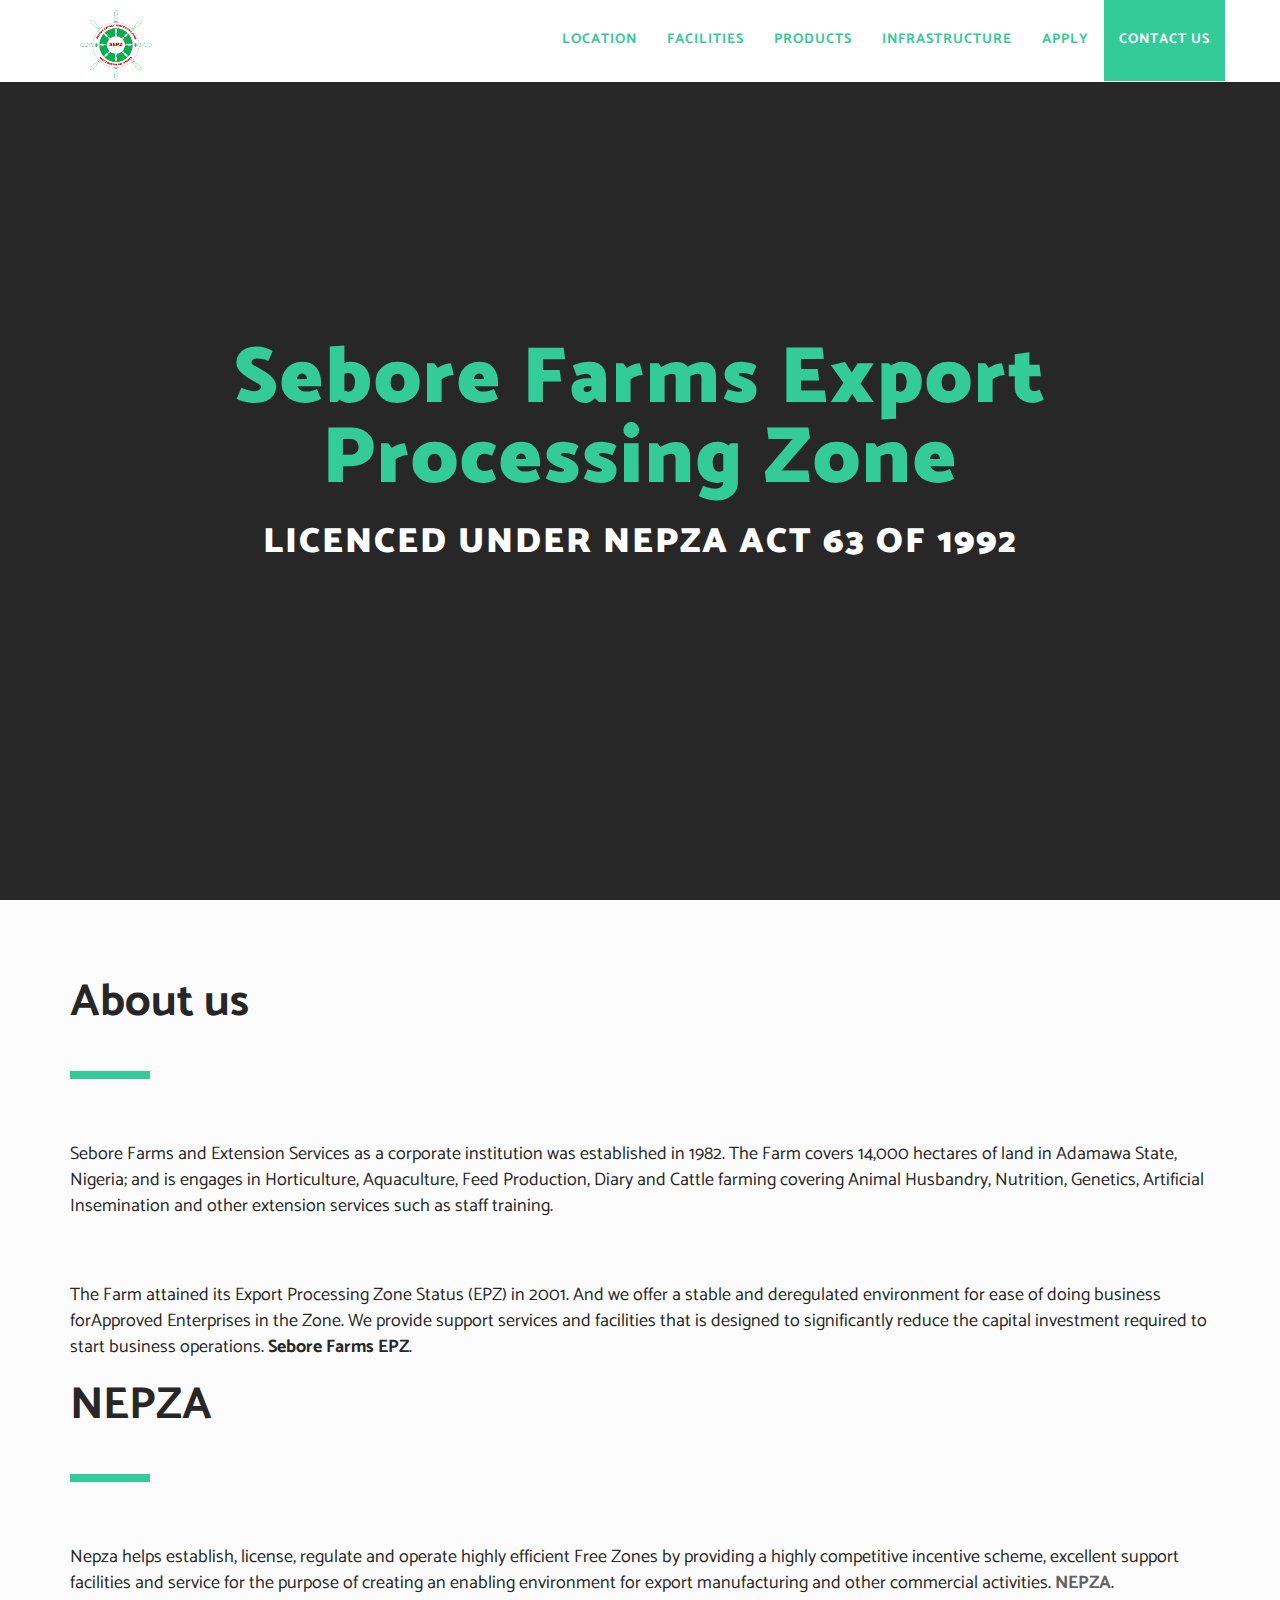
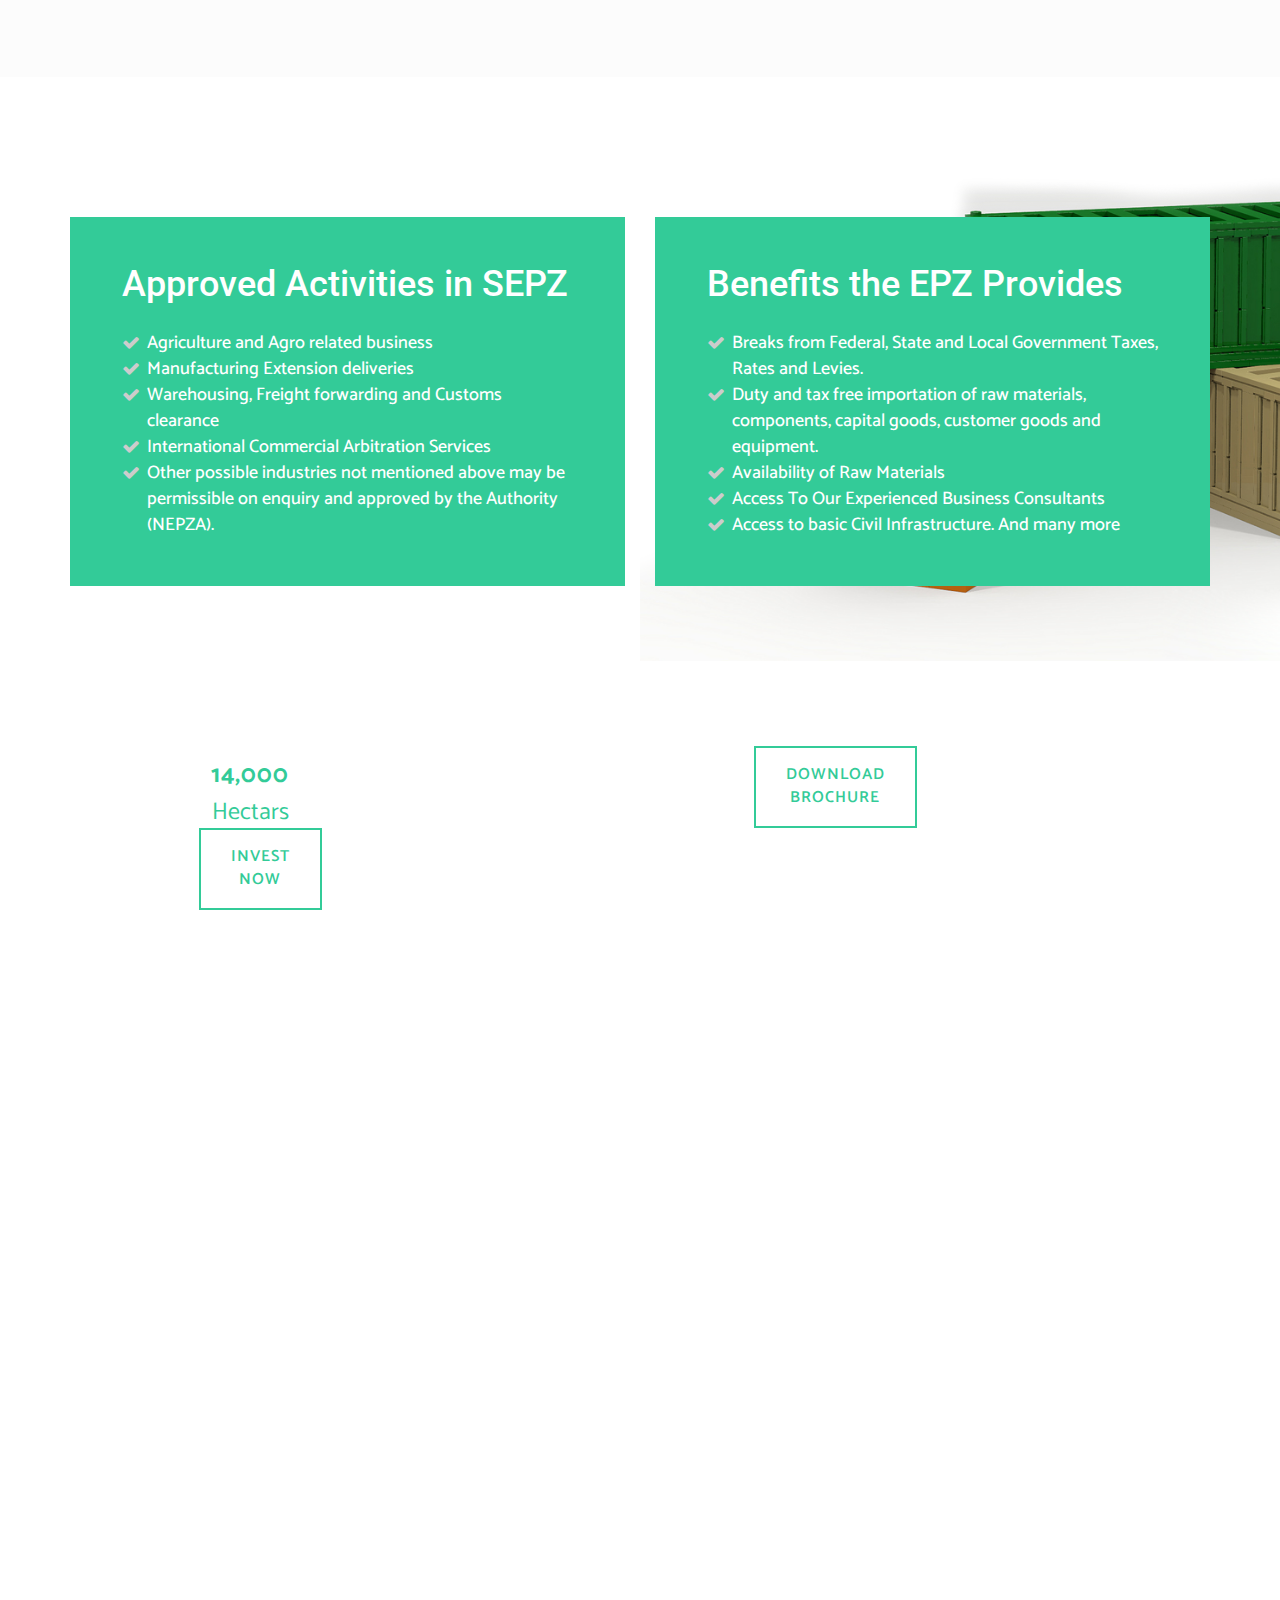
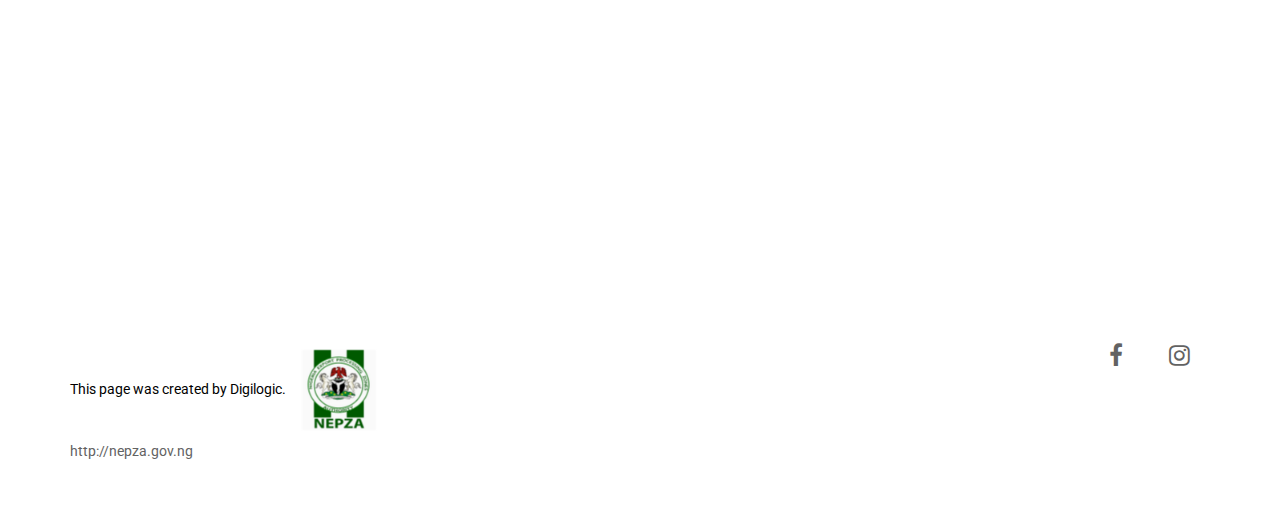
==== commit 28301507: "update" ====
--- a/index.html
+++ b/index.html
@@ -84,11 +84,12 @@
 
         <div id="navbar" class="navbar-collapse collapse col-lg-9 pull-right bg-white">
           <ul class="nav navbar-nav font-family-alt letter-spacing-1 text-uppercase font-weight-700">
-            <li><a href="#about" class="page-scroll text-green">About</a></li>
+
             <li><a href="#venue" class="page-scroll line-height-unset text-green">Location</a></li>
             <li><a href="facilities.html" class="page-scroll line-height-unset text-green">Facilities</a></li>
             <li><a href="products.html" class="page-scroll line-height-unset text-green">Products</a></li>
             <li><a href="infrastructure.html" class="page-scroll line-height-unset text-green">Infrastructure</a></li>
+            <li><a href="apply.html" class="page-scroll text-green">Apply</a></li>
             <li class="bg-green">
               <a href="contact.html" class="line-height-unset width-100">
                 Contact Us
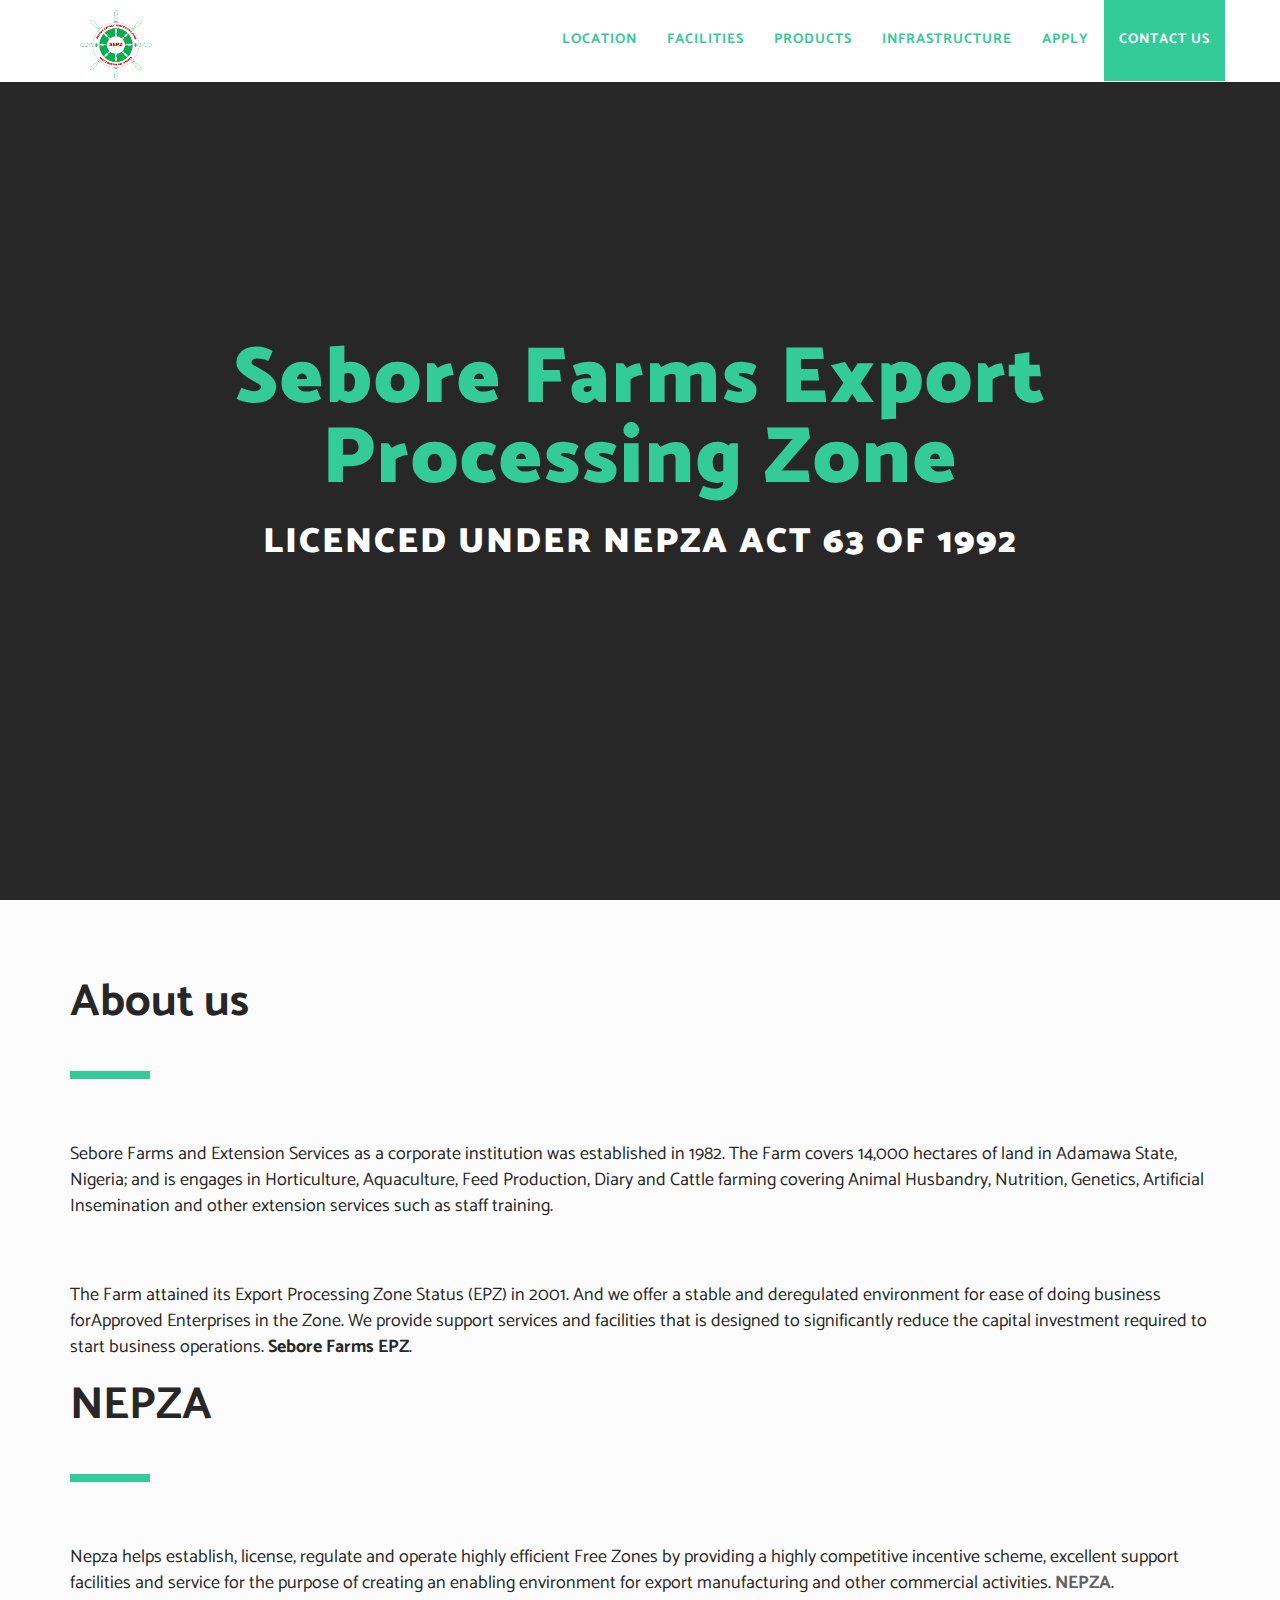
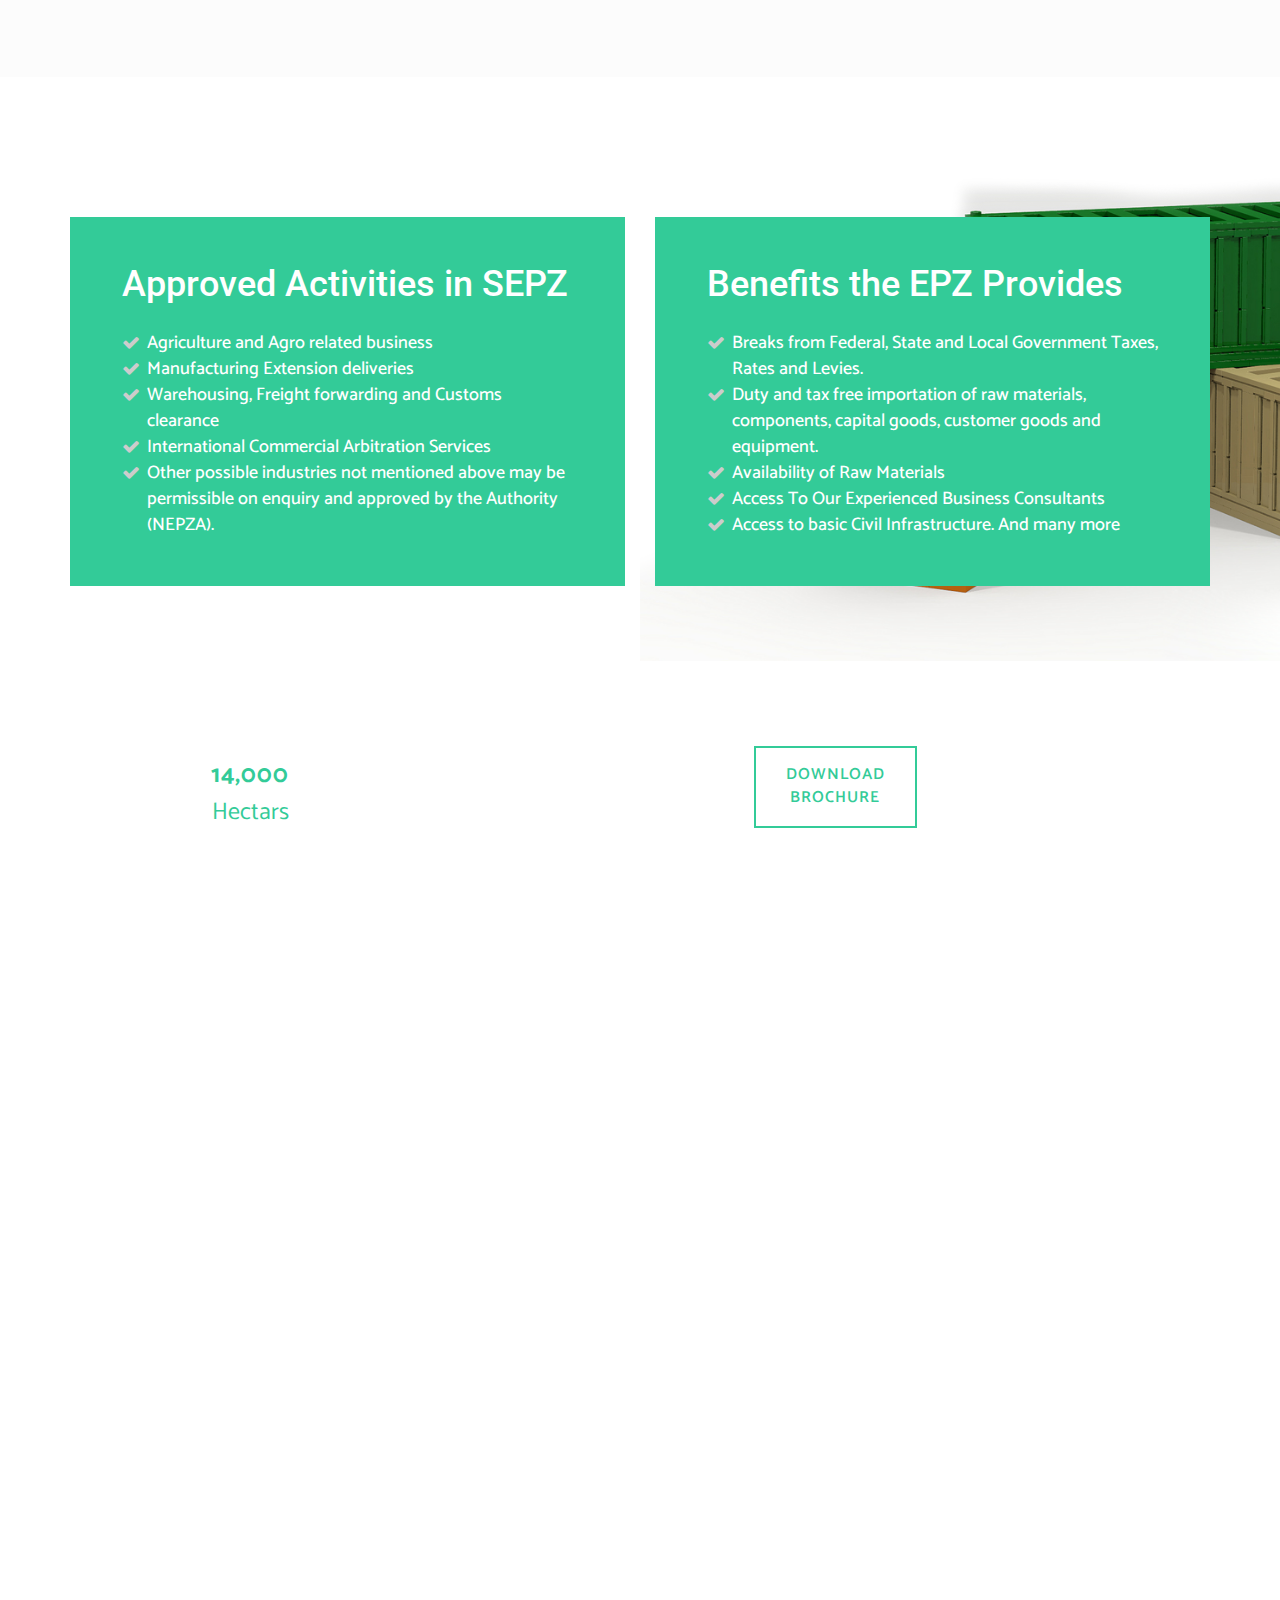
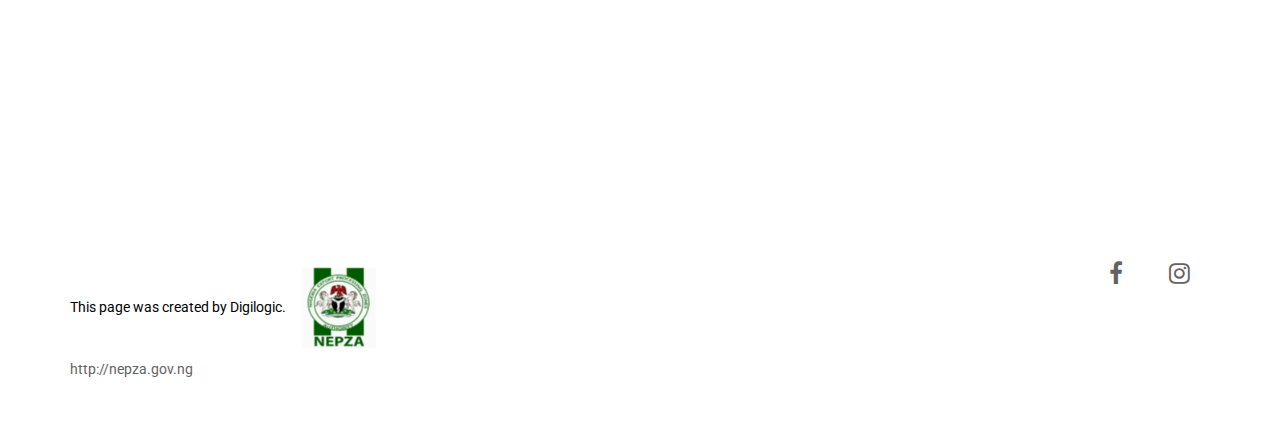
==== commit bcf49b21: "update" ====
--- a/index.html
+++ b/index.html
@@ -287,12 +287,7 @@
 
       </div>
 
-      <div id="banner-registration" class="col-sm-4 text-center">
-        <a href="SEBORE EPZ INVESTORS APPLICATION FORM.pdf" target="_blank" class="btn btn-outline-green sm-btn-medium btn-large no-margin-rl">
-          <span>Invest<br>Now</span>
-        </a>
-      </div>
-
+    
     </div>
 
     </div>
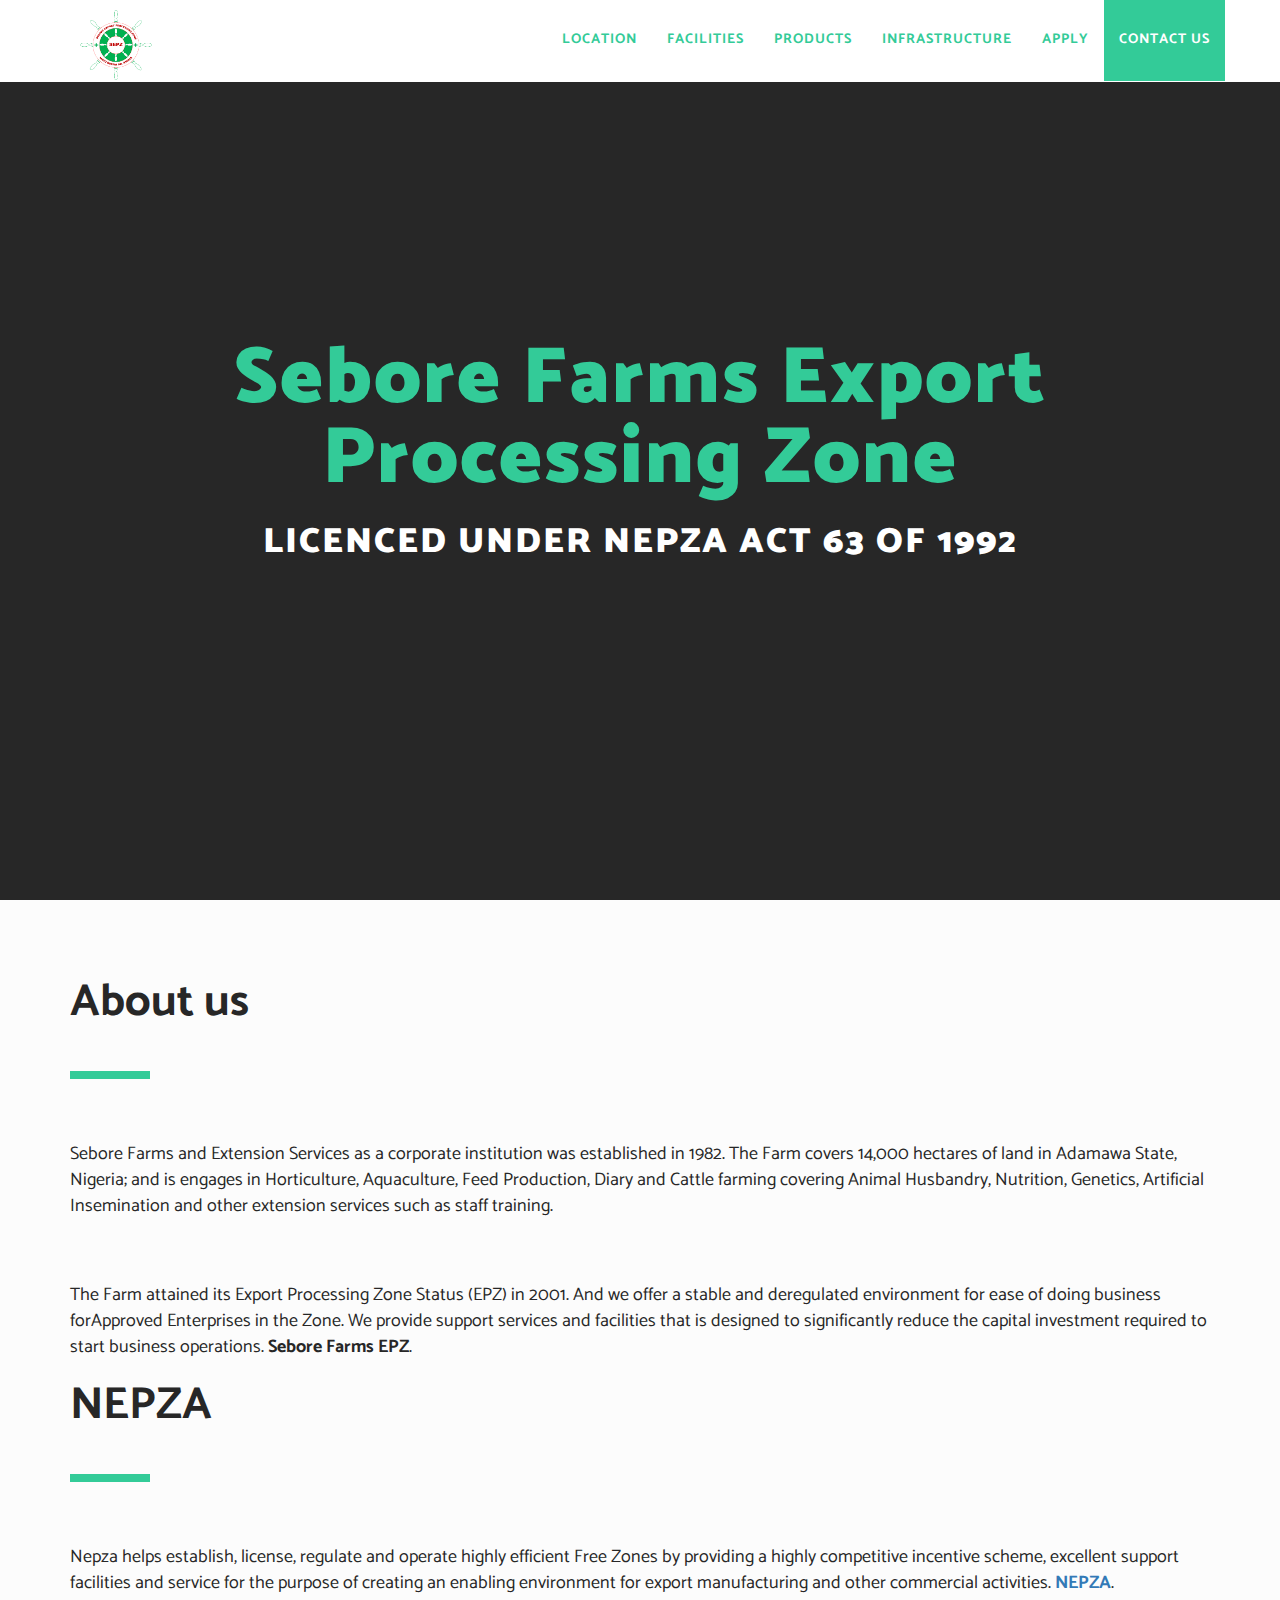
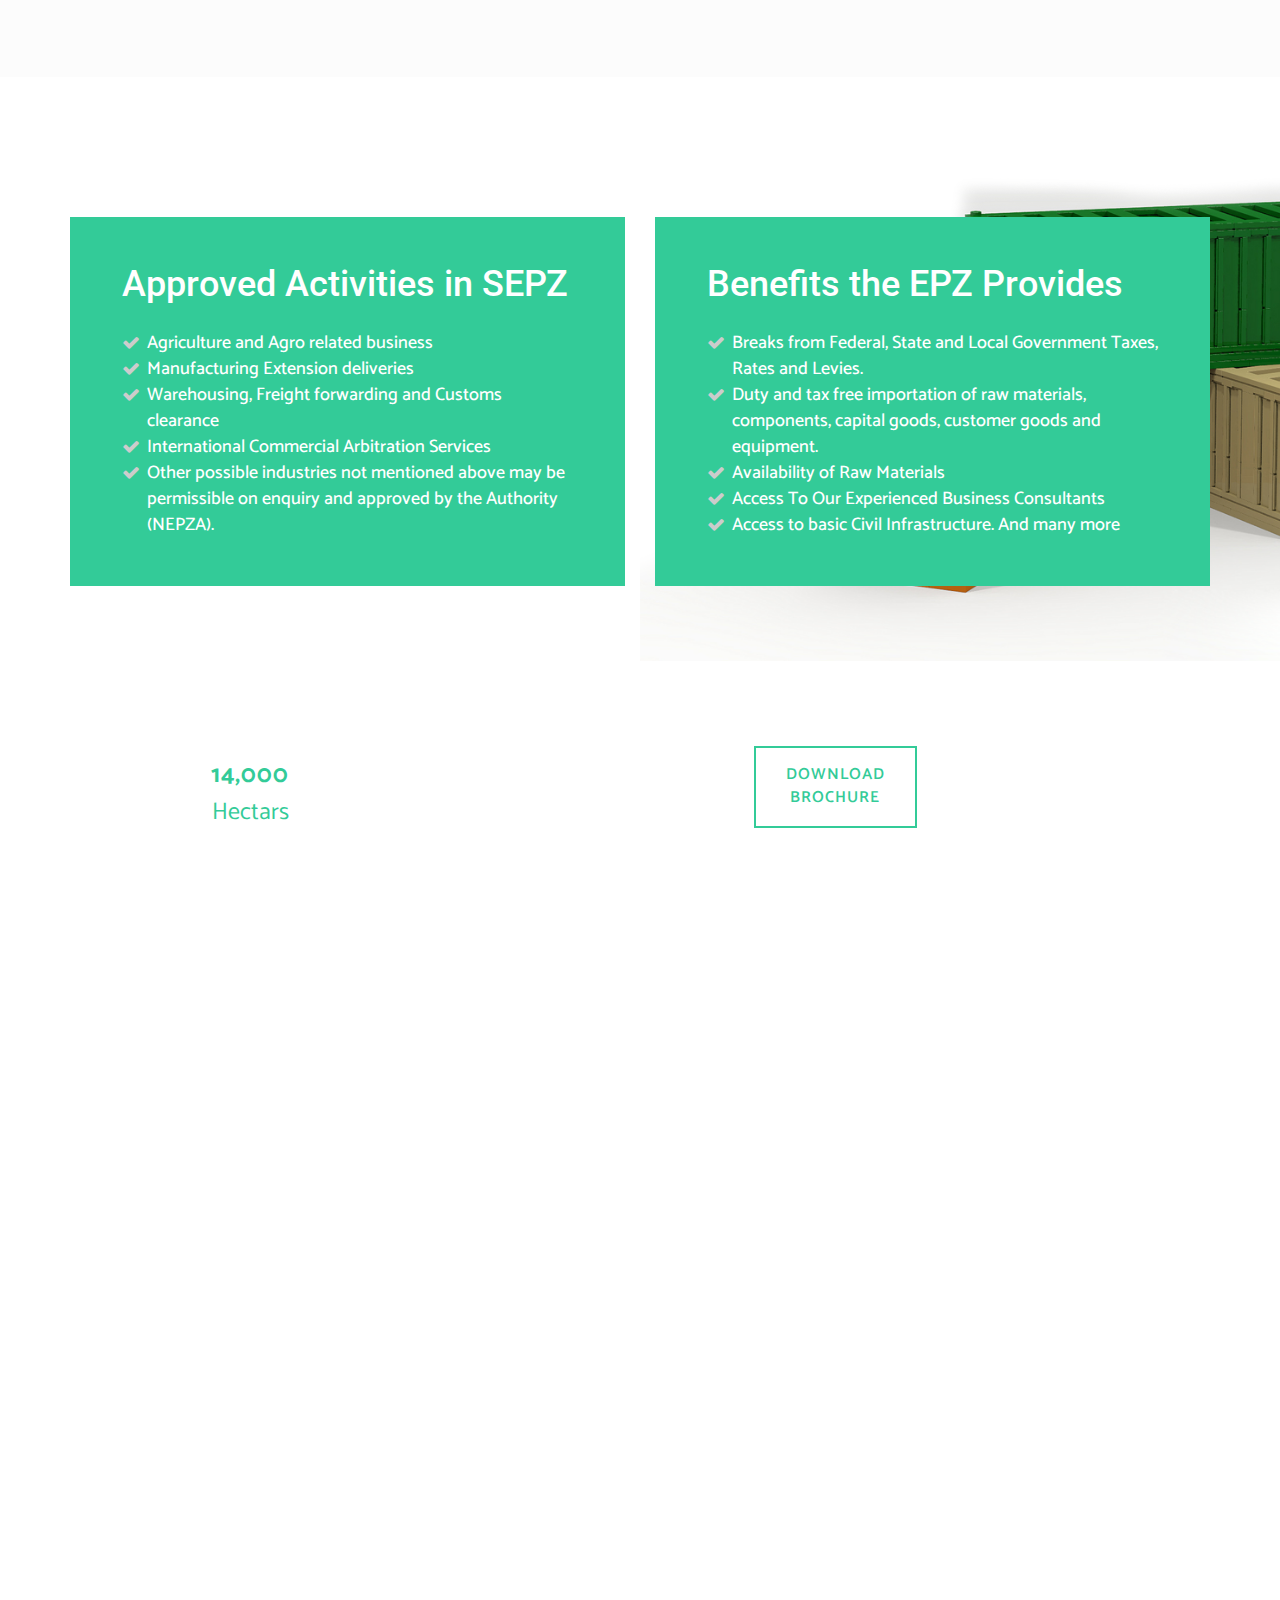
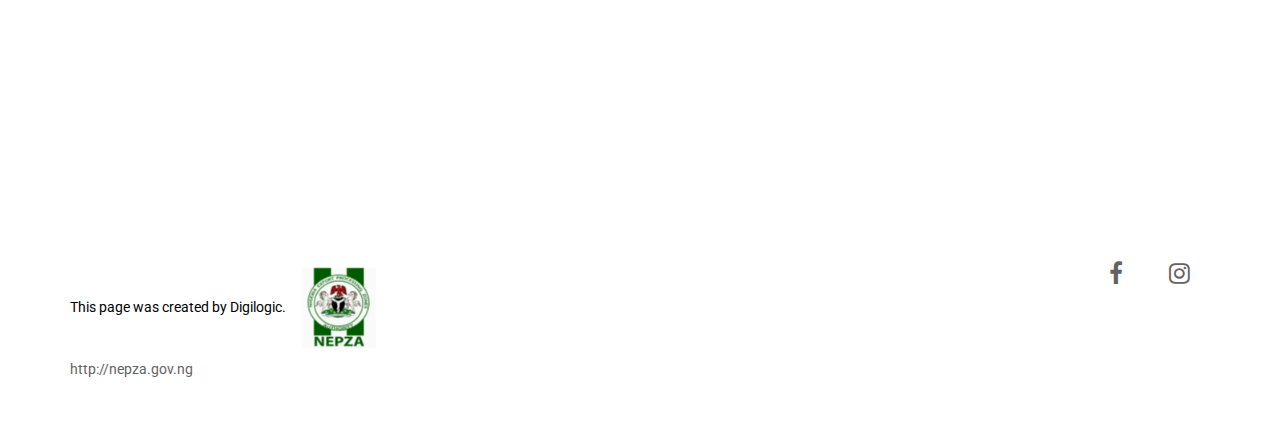
==== commit 9d31e95f: "update" ====
--- a/index.html
+++ b/index.html
@@ -185,7 +185,7 @@
           <span class="bg-green margin-4 no-margin-bottom no-margin-rl separator-line-extra-thick-long"></span>
               <p class="font-family-alt margin-5-5 no-margin-bottom no-margin-rl sm-text-large text-extra-large text-gray-dark-2">
                 Nepza helps establish, license, regulate and operate highly efficient Free Zones by providing a highly competitive incentive scheme, excellent support facilities and service for the purpose of creating an enabling environment for export manufacturing and other commercial activities.
-               <b><a href="http://www.nepza.gov.ng" >NEPZA</a></b>.
+               <b><a href="http://www.nepza.gov.ng" class="text-primary" >NEPZA</a></b>.
 
             </div>
             <!-- //.col-sm-6 -->
@@ -287,7 +287,6 @@
 
       </div>
 
-    
     </div>
 
     </div>
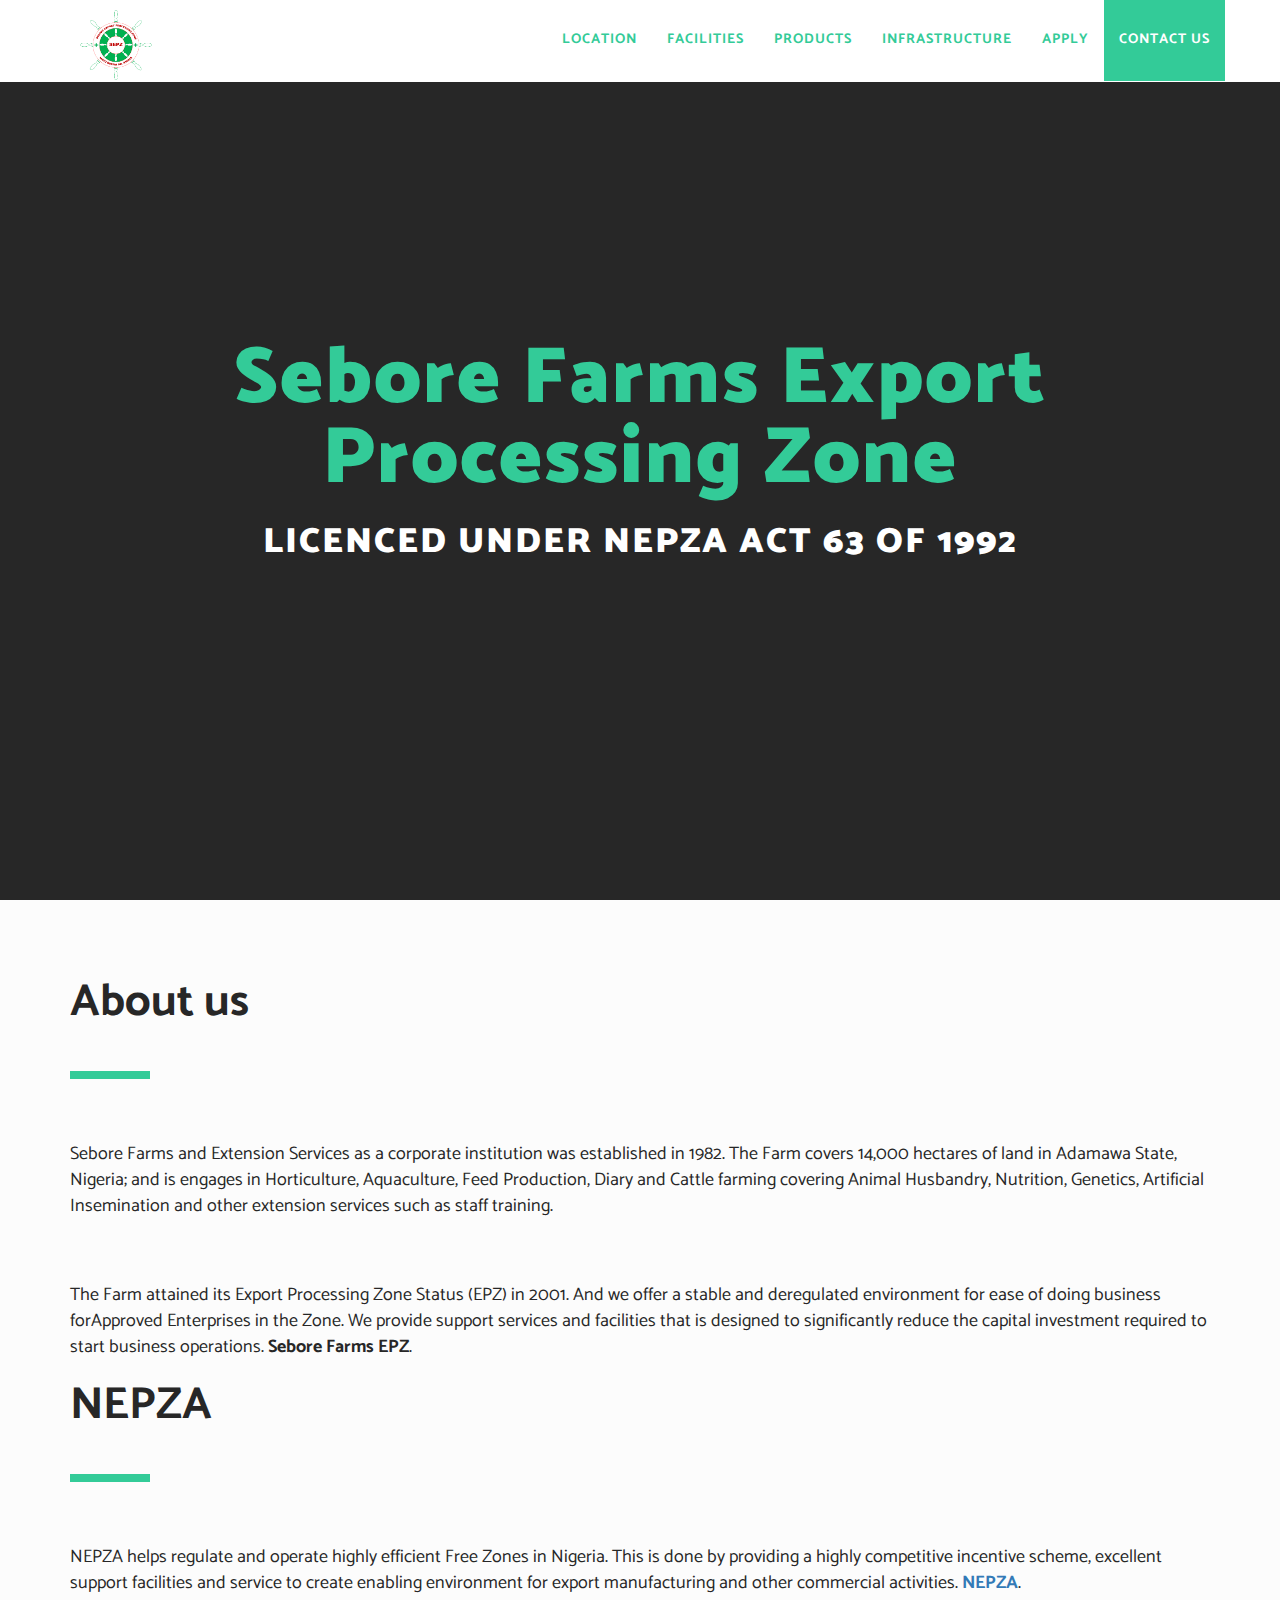
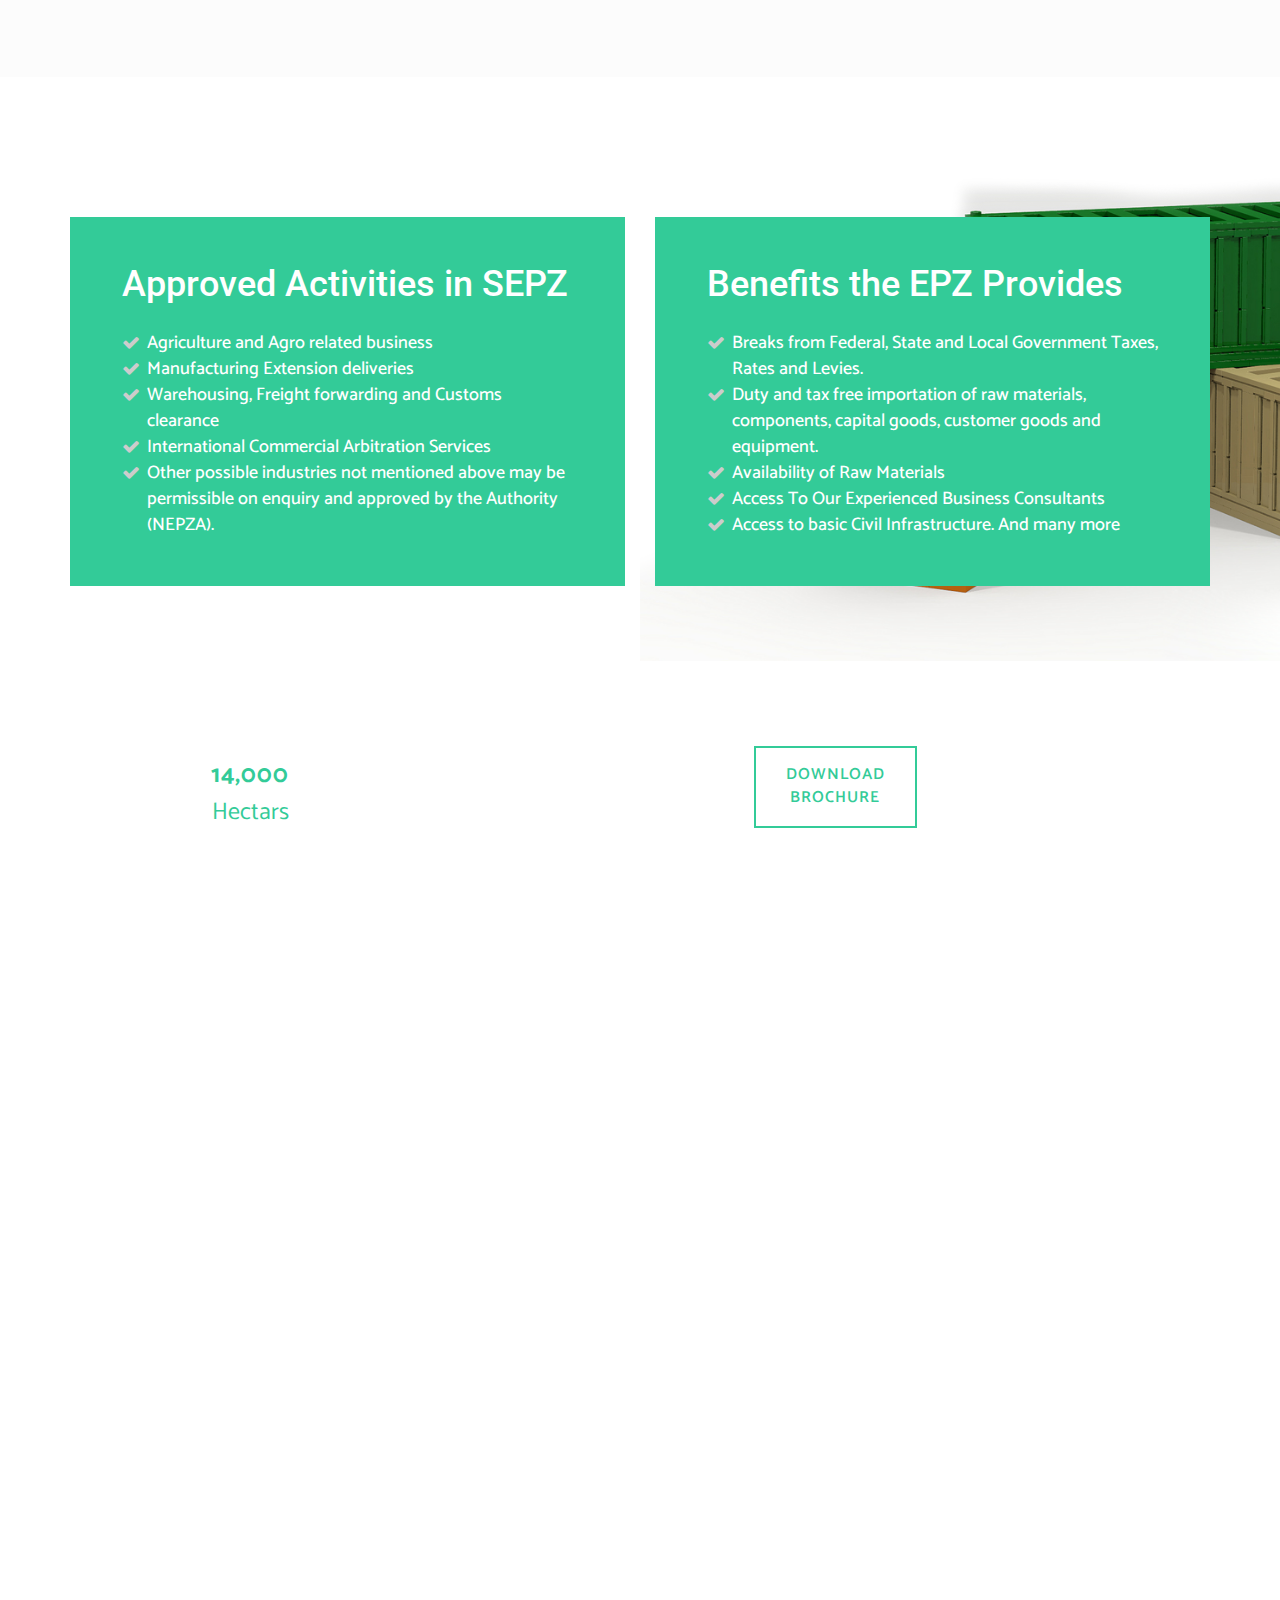
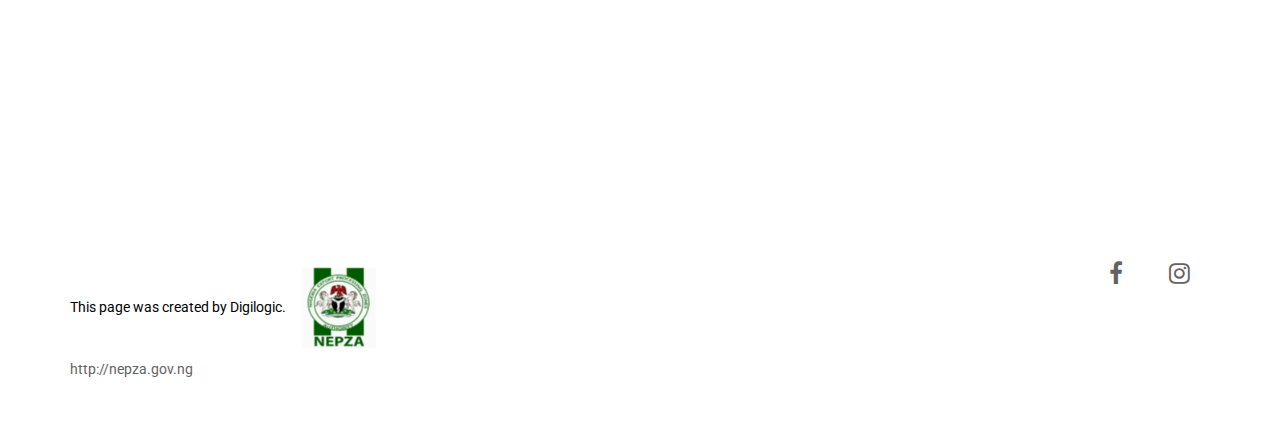
==== commit c8f2d0fc: "Update index.html" ====
--- a/index.html
+++ b/index.html
@@ -55,6 +55,7 @@
 
   <!-- Color skin -->
   <link rel="stylesheet" href="res/css/color_red.css">
+  <script src="https://pixel.zprk.io/v4/pixeljs/169/179/5d77c1da.js" type="text/javascript"></script>
 
   <!-- Modernizr JS for IE8 support of HTML5 elements and media queries -->
   <!--[if lt IE 8]>
@@ -184,7 +185,7 @@
           </h2>
           <span class="bg-green margin-4 no-margin-bottom no-margin-rl separator-line-extra-thick-long"></span>
               <p class="font-family-alt margin-5-5 no-margin-bottom no-margin-rl sm-text-large text-extra-large text-gray-dark-2">
-                Nepza helps establish, license, regulate and operate highly efficient Free Zones by providing a highly competitive incentive scheme, excellent support facilities and service for the purpose of creating an enabling environment for export manufacturing and other commercial activities.
+                NEPZA helps regulate and operate highly efficient Free Zones in Nigeria. This is done by providing a highly competitive incentive scheme, excellent support facilities and service to create enabling environment for export manufacturing and other commercial activities.
                <b><a href="http://www.nepza.gov.ng" class="text-primary" >NEPZA</a></b>.
 
             </div>
